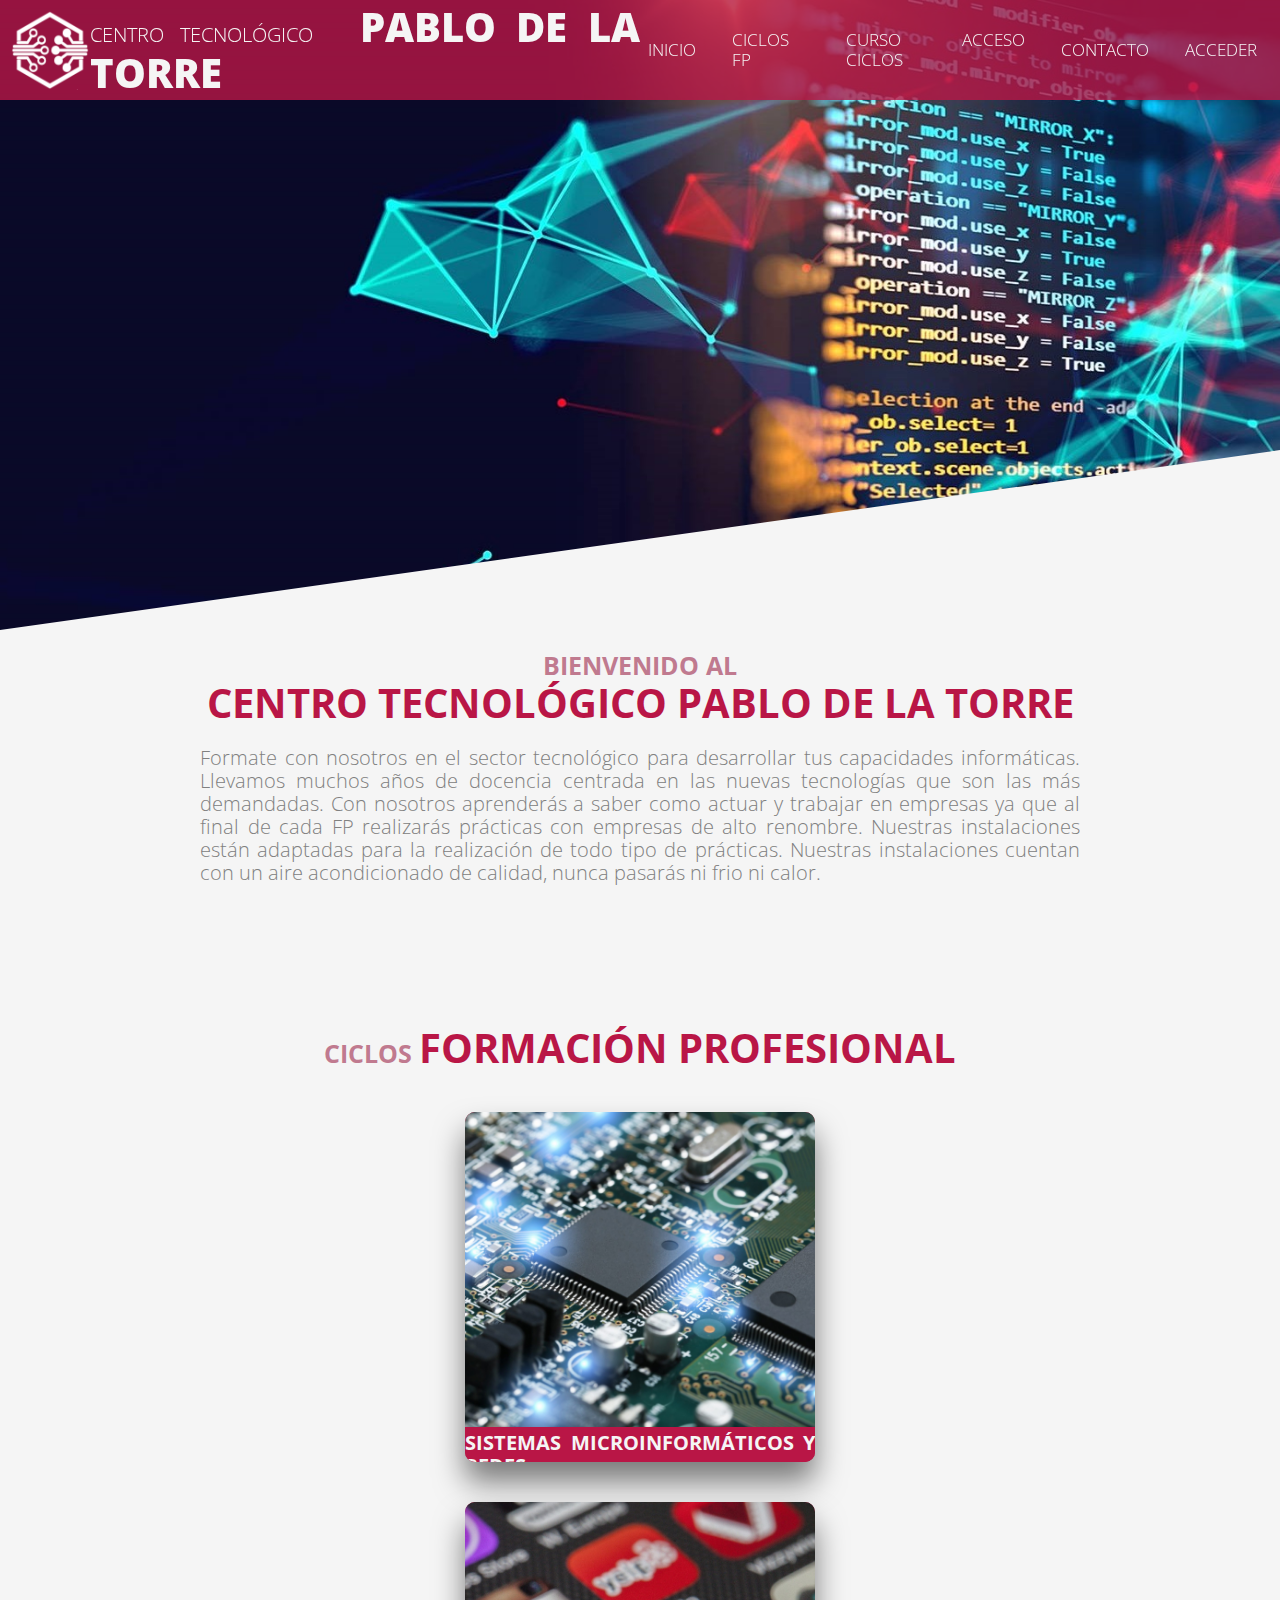
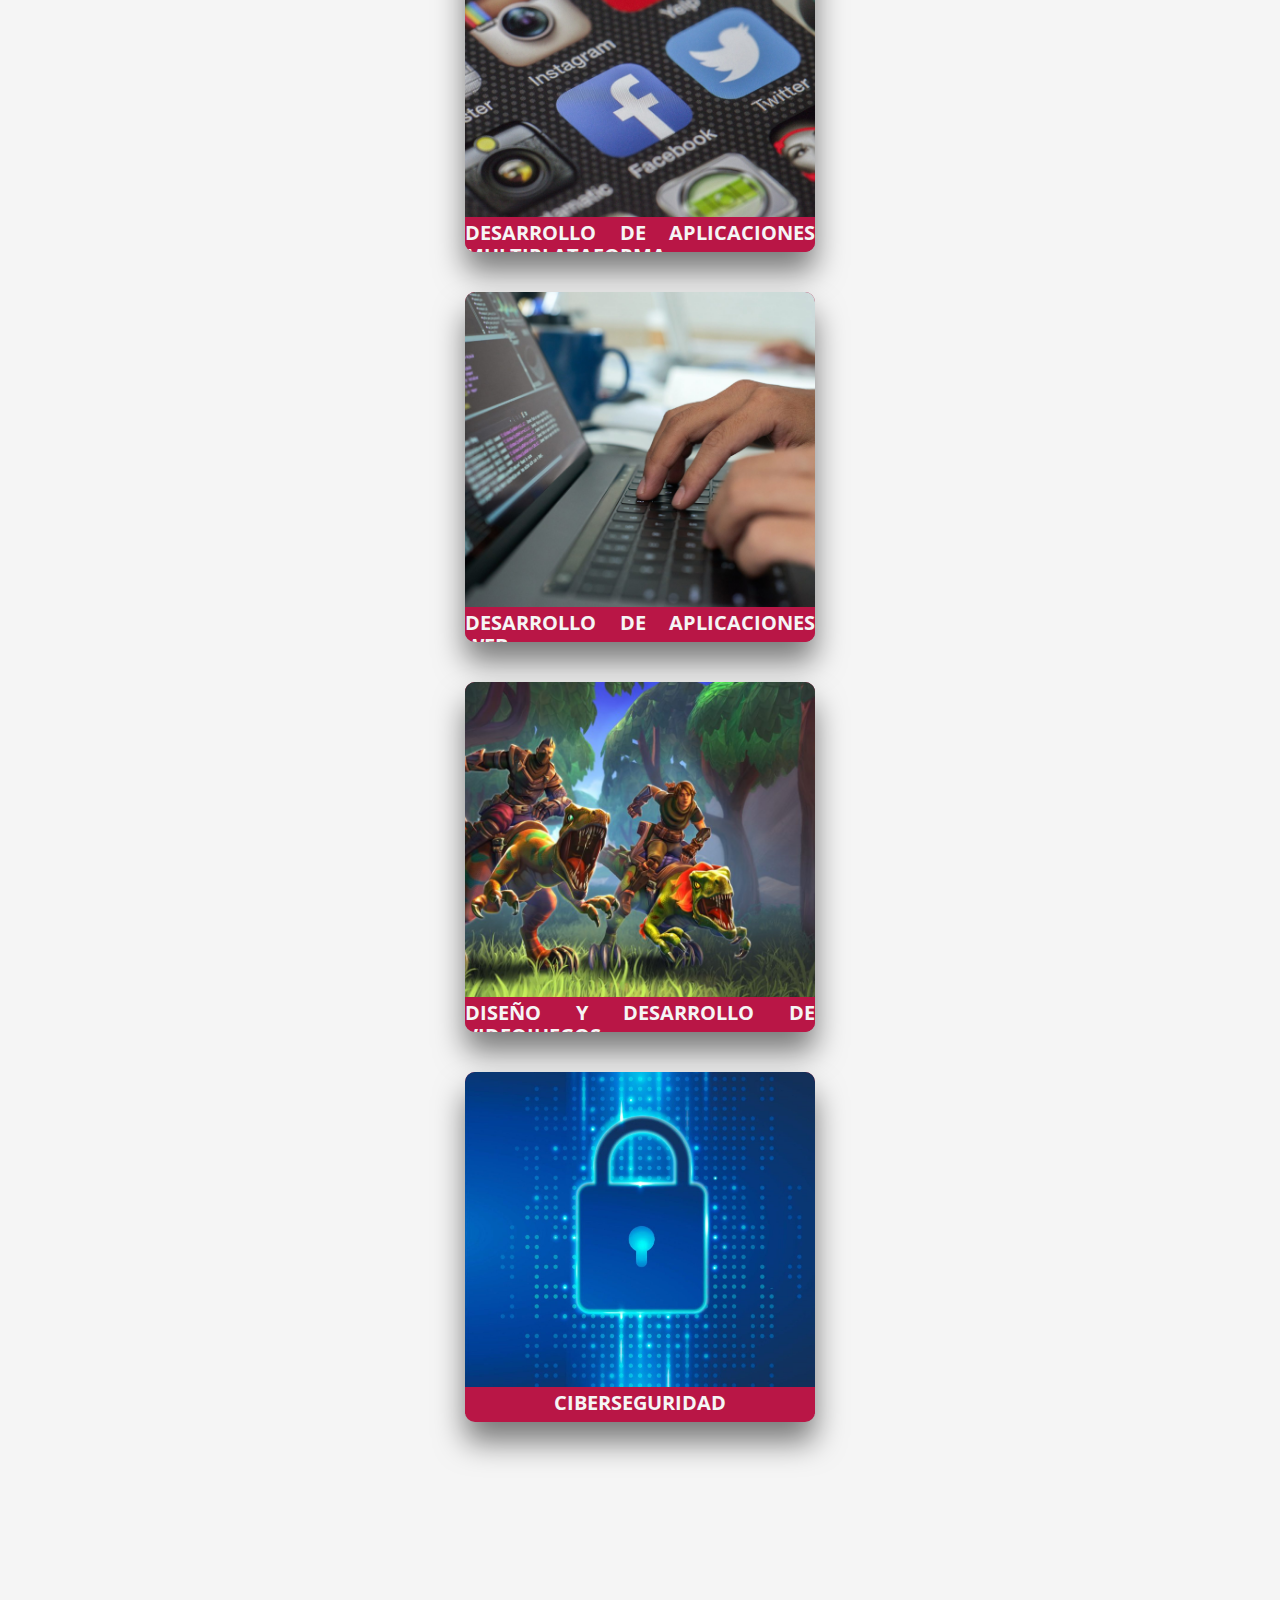
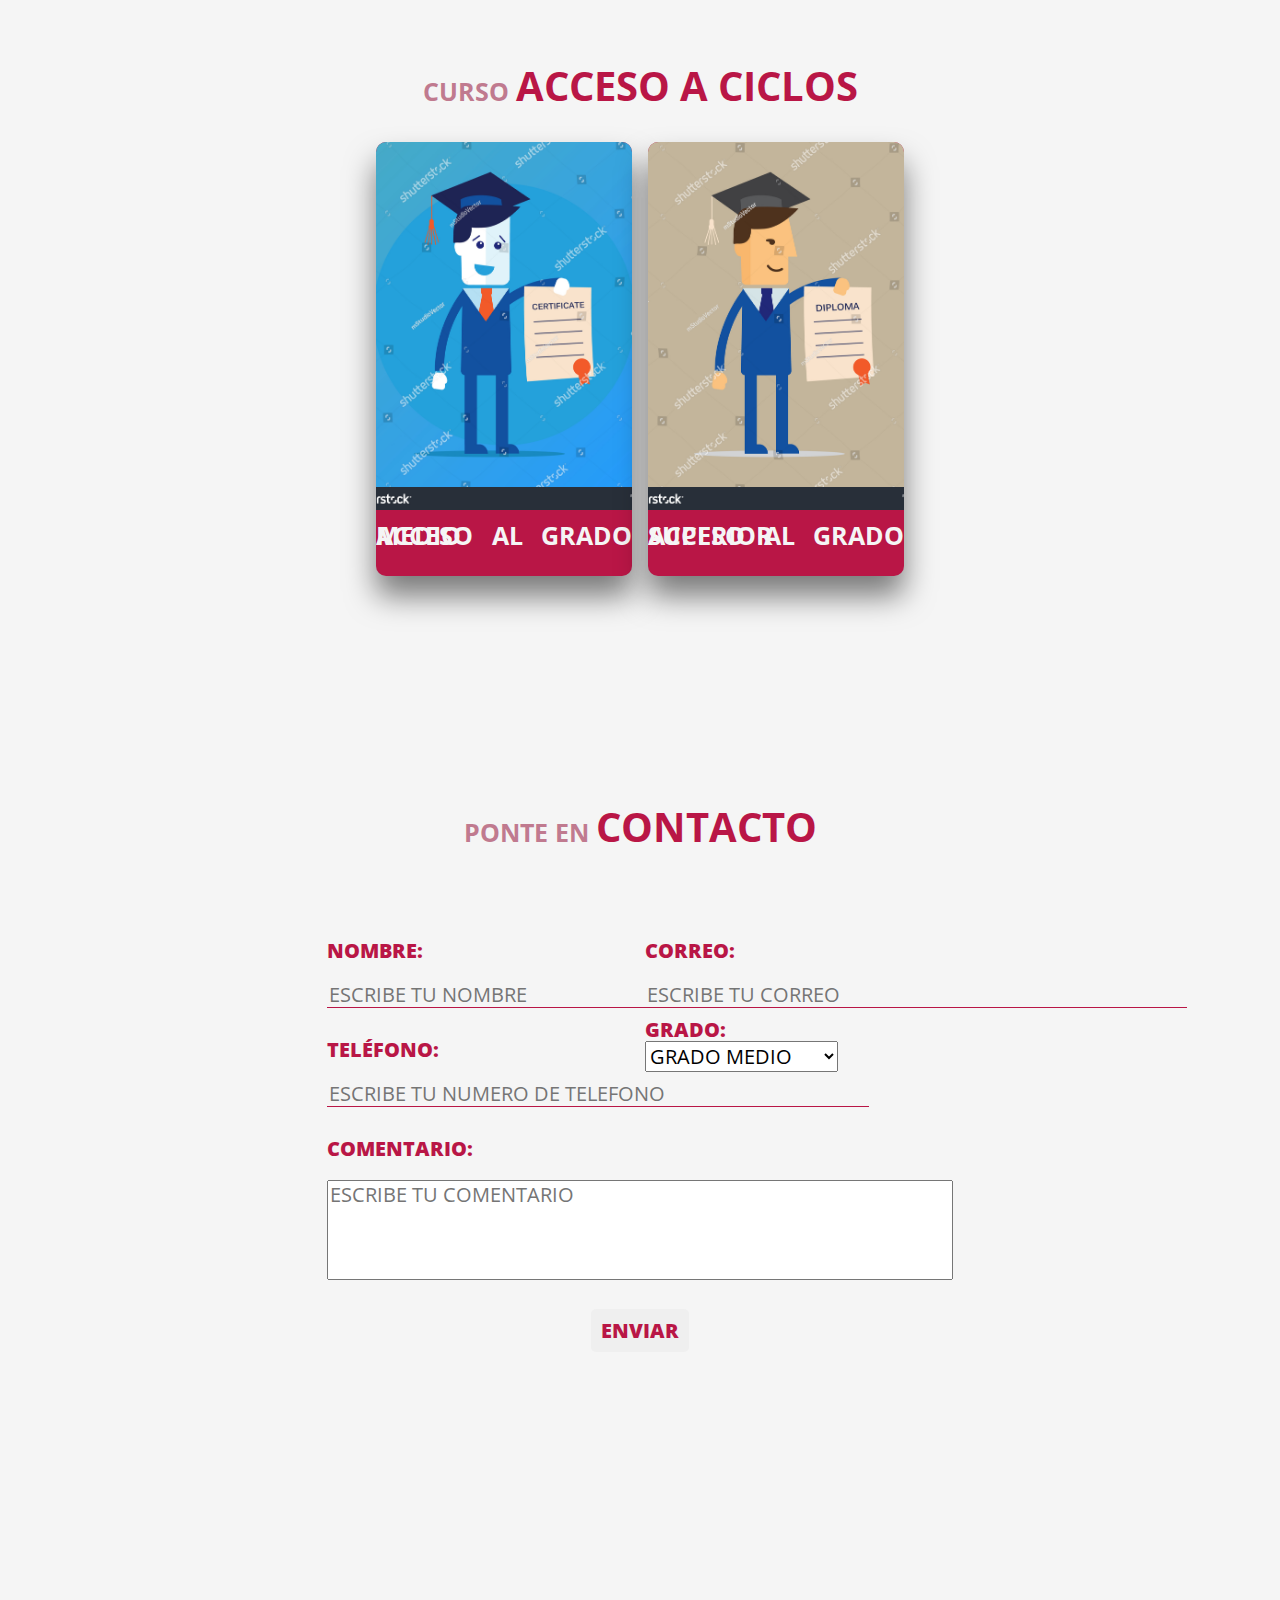
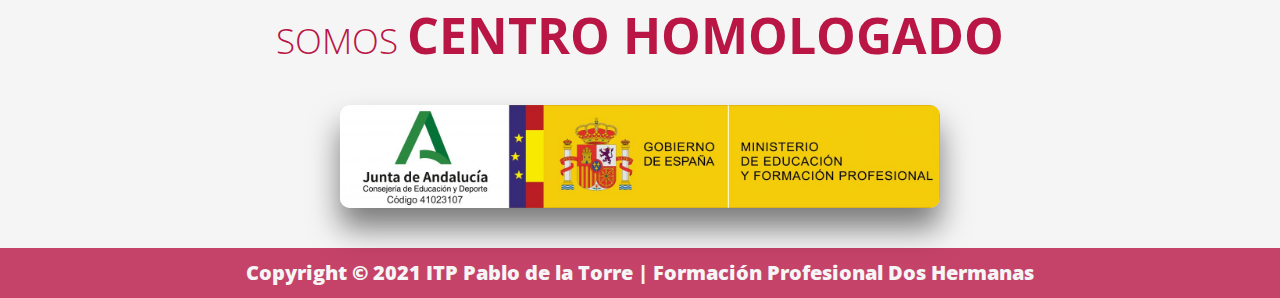
==== index.html @ 050f0c88 "." ====
<!DOCTYPE html>
<html lang="es">

<head>

    <meta charset="UTF-8">
    <meta name="viewport" content="width=device-width, user-scalable=no,initial-scale=1.0, maximum-scale=1.0, minimum-scale=1.0">

    <!--ESTILOS-->

    <link href="https://fonts.googleapis.com/css2?family=Open+Sans+Condensed:wght@300&family=Prompt:wght@100&display=swap" rel="stylesheet">

    <link rel="preload" href="css/normalize.css" as="style">
    <link rel="preload" href="css/cabecera.css" as="style">
    <link rel="preload" href="css/index.css" as="style">

    <link href="css/normalize.css" rel="stylesheet">
    <link href="css/cabecera.css" rel="stylesheet">
    <link href="css/index.css" rel="stylesheet">

    <title>ITP Formación Profesinal Informática</title>
    <link rel="short icon" href="imagenes/logo.png">

</head>

<!--BARRA SUPERIOR-->
<body>

<header>
    <div class="barra_superior">

        <div class="logo">
            <img src="imagenes/logo.png" alt="LOGO" width="80" height="80">
            <h1>CENTRO TECNOLÓGICO &nbsp <span> PABLO DE LA TORRE </span> </h1>
        </div>

        <nav class="menu">

            <a href="#">INICIO</a>
            <a href="#ciclosfpid">CICLOS FP</a>
            <a href="#accesofpid">CURSO ACCESO CICLOS</a>
            <a href="#contactoid">CONTACTO</a>
            <a href="php/acceder.php">ACCEDER</a>

        </nav>

    </div>
</header>

<main>

    <!--IMAGEN CABECERA-->

    <div class="cabecera">
        <div class="corte"></div>
    </div>

    <!--INTRODUCCION-->

    <section class="intro">
        <div class="titulo">
            <h2>BIENVENIDO AL <br><span> CENTRO TECNOLÓGICO PABLO DE LA TORRE</span></h2>
        </div>
        <div class="cuerpo">
            <p>
                Formate con nosotros en el sector tecnológico para desarrollar tus capacidades
                informáticas. Llevamos muchos años de docencia centrada en las nuevas tecnologías
                que son las más demandadas. Con nosotros aprenderás a saber como actuar y trabajar
                en empresas ya que al final de cada FP realizarás prácticas con empresas de alto renombre.
                Nuestras instalaciones están adaptadas para la realización de
                todo tipo de prácticas. Nuestras instalaciones cuentan con un
                aire acondicionado de calidad, nunca pasarás ni frio ni calor.
            </p>
        </div>
    </section>


    <!--CAJA BLANCA-->

    <div id="ciclosfpid" class="cajablanca">
    </div>

    <!--CICLOS FP-->

    <section class="ciclosfp">
        <div class="titulo">
            <h2>CICLOS <span>FORMACIÓN PROFESIONAL</span></h2>
        </div>

        <div class="contenedor">
            <div class="caja">
                <img src="imagenes/redes.jpeg" alt="notFound">
                <a href="html/redes.html">SISTEMAS MICROINFORMÁTICOS Y REDES
                    <p>La competencia general de este título consiste en instalar,
                        configurar y mantener sistemas microinformáticos, aislados
                        o en red, así como redes locales en pequeños entornos,
                        asegurando su funcionalidad y aplicando los protocolos de
                        calidad, seguridad y respeto al medio ambiente establecidos.</p>
                </a>
                <span>SISTEMAS MICROINFORMÁTICOS Y REDES</span>
            </div>

            <div class="caja">
                <img src="imagenes/multi.jpeg" alt="notFound">
                <a href="html/dam.html">DESARROLLO DE APLICACIONES MULTIPLATAFORMA
                    <p>La competencia general de este título consiste en desarrollar,
                        implantar, documentar y mantener aplicaciones informáticas
                        multiplataforma, utilizando tecnologías y entornos de desarrollo
                        específicos, garantizando el acceso a los datos de forma segura y
                        cumpliendo los criterios de «usabilidad» y calidad exigidas en
                        los estándares establecidos.</p>
                </a>
                <span>DESARROLLO DE APLICACIONES MULTIPLATAFORMA</span>
            </div>

            <div class="caja">
                <img src="imagenes/web.jpeg" alt="notFound">
                <a href="html/daw.html">DESARROLLO DE APLICACIONES WEB
                    <p>La competencia general de este título consiste en desarrollar,
                        implantar, y mantener aplicaciones web, con independencia del
                        modelo empleado y utilizando tecnologías específicas,
                        garantizando el acceso a los datos de forma segura y cumpliendo
                        los criterios de accesibilidad, usabilidad y calidad exigidas
                        en los estándares establecidos.</p>
                </a>
                <span>DESARROLLO DE APLICACIONES WEB</span>
            </div>

            <div class="caja">
                <img src="imagenes/juego.jpeg" alt="notFound">
                <a>DISEÑO Y DESARROLLO DE VIDEOJUEGOS
                    <p>PRÓXIMAMENTE</p>
                </a>
                <span>DISEÑO Y DESARROLLO DE VIDEOJUEGOS</span>
            </div>

            <div class="caja">
                <img src="imagenes/ciber.jpeg" alt="notFound">
                <a>CIBERSEGURIDAD
                    <p>PRÓXIMAMENTE</p>
                </a>
                <span>CIBERSEGURIDAD</span>
            </div>

        </div>
    </section>

    <!--CAJA BLANCA-->

    <div class="cajablanca">
    </div>

    <!--CAJA BLANCA-->

    <div id="accesofpid" class="cajablanca">
    </div>

    <!--ACCESO FP-->

    <section class="accesofp">
        <div class="titulo">
            <h2>CURSO <span>ACCESO A CICLOS</span></h2>
        </div>
        <div class="contenedor">
            <div class="caja">
                <img src="imagenes/gradomedio.jpeg" alt="notFound">
                <a href="html/accesoMedio.html">ACCESO AL GRADO MEDIO
                    <p>Si deseas acceder a un ciclo formativo de grado medio
                        y no posees el título de Graduado en Educación
                        Secundaria Obligatoria u otra de las condiciones
                        académicas de acceso, la superación de la prueba de
                        acceso a los ciclos formativos de grado medio te permite
                        continuar tu formación acreditando que poseo los
                        conocimientos y habilidades suficientes para cursar
                        estas enseñanzas.</p>
                </a>
                <span>ACCESO AL GRADO MEDIO</span>
            </div>

            <div class="caja">
                <img src="imagenes/gradosuperior.jpeg" alt="notFound">
                <a href="html/accesoSuperior.html">ACCESO AL GRADO SUPERIOR
                    <p>Si deseas acceder a un ciclo de grado superior y
                        no posees el título de Bachiller ni otra de las
                        condiciones académicas de acceso, la superación
                        de la prueba de acceso a los ciclos formativos de
                        grado superior te permite continuar tu formación
                        acreditando que posees la madurez en relación con
                        los objetivos de Bachillerato y sus capacidades
                        referentes al campo profesional de que se trate. </p>
                </a>
                <span>ACCESO AL GRADO SUPERIOR</span>
            </div>
        </div>
    </section>

    <!--CAJA BLANCA-->

    <div  class="cajablanca">
    </div>

    <!--CAJA BLANCA-->

    <div id="contactoid" class="cajablanca">
    </div>

    <!--CONTACTO-->

    <section  class="contacto">
        <div class="titulo">
            <h2>PONTE EN <span>CONTACTO</span></h2>
        </div>
        <br>

        <form action="php/registrar.php" method="post">

            <fieldset class="rellenar">

                <legend></legend>

                    <div class="nombre">
                        <p>NOMBRE:</p>
                        <input type="text" name="nombre" placeholder="ESCRIBE TU NOMBRE" required="required" size="45">
                    </div>

                    <div class="correo">
                        <p>CORREO:</p>
                        <input type="email" name="correo" placeholder="ESCRIBE TU CORREO" required="required" size="45">
                    </div>

                    <div class="numero">
                        <p>TELÉFONO:</p>
                        <input type="tel" name="telefono" placeholder="ESCRIBE TU NUMERO DE TELEFONO" required="required" size="45">
                    </div>

                    <div class="selector">
                        <label>GRADO:</label> <br>
                        <select name="tipo" id="">
                            <option value="GRADO MEDIO">GRADO MEDIO</option>
                            <option value="GRADO SUPERIOR">GRADO SUPERIOR</option>
                        </select>
                    </div>

                    <div class="comentario">
                        <p>COMENTARIO:</p>
                        <textarea name="comentario" placeholder="ESCRIBE TU COMENTARIO" ></textarea>
                    </div>

                    <div class="button_enviar">
                        <button type="submit" name="enviar">ENVIAR</button>
                    </div>

            </fieldset>

        </form>

        <!--CAJA BLANCA-->

        <div class="cajablanca">
        </div>

        <!--CAJA BLANCA-->

        <div class="cajablanca">
        </div>
    </section>
</main>


<footer>
    <div class="titulo_omologado">
        <p>SOMOS <span>CENTRO HOMOLOGADO</span></p>
    </div>
    <div class="gobierno">
        <img src="imagenes/gobierno.jpeg" alt="notFound">
    </div>

    <div class="pie">
        <p>Copyright © 2021 ITP Pablo de la Torre | Formación Profesional Dos Hermanas</p>
    </div>

</footer>

</body>

</html>
---- css/cabecera.css ----
:root{
    --red: #b66f84;
    --gris:#DFD8CA;
}

/*--RECURSOS--*/



html{
    font-size: 62.5%;
    box-sizing:border-box;
}

*{
    box-sizing: inherit;
}

body{
    font-family: 'Open Sans Condensed', sans-serif;
    font-size: 2rem;
    font-weight: 100;
    text-align: justify;
    overflow-x: hidden;
    background-color: whitesmoke;
    color: grey;

}

.cajablanca{
    height: 100px;
}

/*--BARRA SUPERIOR--*/

.barra_superior{
    position: fixed; /* DEJAR CABECERA FIJA AL BAJAR*/
    z-index: 1; /*PARA DECIR QUE ESTE ENCIMA DE OTRAS COSAS*/
    width: 100%;
    height: 100px;
    background: rgba(185, 22, 70, 0.8);
    display: flex;
    justify-content: space-between;
    align-items: center;

}

.logo{
    display: flex;
    align-items: center;
    width: 50%;
    height: 90px;
    justify-content: left;
    padding-left: 10px;
}

.logo h1{
    font-size: 2rem;
    color: whitesmoke;
    font-weight: 100;
}

.logo h1 span{
    font-size: 40px;
    font-weight: 900;
    color: whitesmoke;
}

.menu{
    display: flex;
    width: 50%;
    justify-content: flex-end;
    height: 90px;
    align-items: center;
    padding-right: 15px;
    gap: 2rem;
}
/*
.barra_superior .menu a{
    list-style: none;
    color: whitesmoke;
    text-decoration: none;
    padding: 8px;
    margin: 15px;
    font-size: 1.7rem;
    transition: 0.3s;
    border-radius: 5px;

}

.barra_superior .menu a:hover{
    background-color: whitesmoke;
    color:var(--red);
    justify-content: center;
    font-weight: 900;
    transform: scale(1.15) ;

}
*/

.menu a{
    list-style: none;
    color: whitesmoke;
    text-decoration: none;
    padding: 8px;
    font-size: 1.7rem;
    transition: 0.3s;
    border-radius: 5px;
    position: relative;
}

.menu a:before{
    position: absolute;
    content: '';
    left:0;
    bottom: 0;
    height: 2px;
    width: 100%;
    background: whitesmoke;
    transform: scaleX(0);
    transform-origin: right;
    transition: transform .4s linear;

}

.menu a:hover:before{
    transform: scaleX(1);
    transform-origin: left;

}


/*--PIE DE PAGINA--*/

.pie{

    display: flex;
    color: whitesmoke;
    width: 100%;
    height: 50px;
    background-color: rgba(185, 22, 70, 0.8);
}

.pie_corto{
    position: absolute;
    bottom: 0;
    display: flex;
    color: whitesmoke;
    width: 100%;
    height: 50px;
    background-color: rgba(185, 22, 70, 0.8);

}

.pie_corto p{

    justify-content: center;
    margin: auto;
    font-weight: 900;
}

.pie p{

    justify-content: center;
    margin: auto;
    font-weight: 900;
}


@media (max-width: 1152px) {
    .barra_superior{
        flex-direction: column;
        height: auto;
    }
    .logo{
        padding-left: 0px;
        justify-content: center;
        width: auto;
    }
    .menu{
        justify-content: center;
        width: 100%;
        align-items: center;
    }
}


@media (max-width: 657px) {

    .barra_superior{
        flex-direction: column;
        height: auto;
    }
    .logo{
        flex-direction: column;
        height: auto;
        padding-left: 0px;
        justify-content: center;
        width: auto;
    }
    .logo h1,span{
        display: flex;
        flex-direction: column;
        align-items: center;
    }
    .menu{
        display: none;
    }


}
---- css/index.css ----
:root{
    --red:#b91646;
    --redm: #c07a8f;
    --gris:#DFD8CA;

}

.color1 {color: #20dad9;}
.color2 {color: #9aecca;}
.color3 {color: #650944;}
.color4 {color: #a62343;}
.color5 {color: #cb7e55;}

html{
    box-sizing:border-box;
    font-size: 62.5%;
}

*{
    box-sizing: inherit;
}

body{
    font-family: 'Open Sans Condensed', sans-serif;
    font-size: 2rem;
    text-align: justify;
    overflow-x: hidden;
    background-color: whitesmoke;
    color: grey;

}

p{

}

/*--RECURSOS--*/

.cajablanca{
    height: 100px;
}

/*--IMAGEN CABECERA--*/

.cabecera{
    position: relative;
    width: 100%;
    height: 70vh;
    background: url(../imagenes/cabecera3.jpeg) fixed center;
    background-size: cover;
    animation: movimiento 20s infinite linear alternate;
}

@keyframes movimiento {
    from{
        background-size: auto 150%;
    }to{
        background-size: auto 125%;
    }
}


.corte{
    position: absolute;
    bottom: 0;
    left: 0;
    border-width: 0 0 20vh 100vw;
    border-style: solid;
    border-color: transparent transparent whitesmoke transparent;
}

/*--INTRODUCCION--*/

/*--TITULOS--*/

.intro{
    margin-left: 20rem;
    margin-right: 20rem;
}

.titulo h2{
    font-size: 2.5rem;
    color: var(--redm);
    text-align: center;
}

.titulo span{
    font-size: 4rem;
    font-weight: bold;
    color: var(--red);
}


/*--CICLOS---*/

.ciclosfp{
    margin-left: 300px;
    margin-right: 300px;
}

.ciclosfp .contenedor{
    display: flex;
    flex-wrap: wrap;
    justify-content: center;
    /*box-sizing: border-box;*/
}

.ciclosfp .contenedor .caja{
    width: 350px;
    height: 350px;
    overflow: hidden;
    position: relative;
    margin: 20px;
    box-shadow: 0 20px 30px rgba(0, 0, 0, 0.5);
    border-radius: 10px;
    transition: all 600ms;
    background-color: var(--red);
}

.ciclosfp .contenedor .caja:hover{
    flex:35%;
    border: 3px solid var(--red);
    background: black;

}

.ciclosfp .contenedor .caja img{
    width: 100%;
    height: 90%;
    object-fit: cover;
    transition: all 600ms;
    -webkit-transition: all 600ms;
    -moz-transition: all 600ms;
    -ms-transition: all 600ms;
    -o-transition: all 600ms;
}

.ciclosfp .contenedor .caja:hover img{
    width: 100%;
    height: 100%;
    opacity: 0.5;
}

.ciclosfp .contenedor .caja a{
    font-size: 30px;
    visibility: hidden;
    position: absolute;
    visibility: hidden;
    line-height: 1.5;
    text-align: center;
    color: rgba(0, 0, 0, 0);
    font-weight: bold;
}

.ciclosfp .contenedor .caja:hover a{
    font-size: 30px;
    position: absolute;
    text-decoration: none;
    color: var(--red);
    top: 10%;
    left: 3%;
    right: 3%;
    color: whitesmoke;
    visibility: visible;
    transition: all 600ms;
    -webkit-transition: all 600ms;
    -moz-transition: all 600ms;
    -ms-transition: all 600ms;
    -o-transition: all 600ms;
}

.ciclosfp .contenedor .caja p{
    position: absolute;
    visibility: hidden;
    line-height: 1;
    font-size: 20px;
    color: rgba(0, 0, 0, 0);
    margin: 50px;

}

.ciclosfp .contenedor .caja:hover p{
    position: absolute;
    text-align: justify;
    line-height: 1.5;
    top: 100%;
    left: 0%;
    right: 0%;
    color: whitesmoke;
    visibility: visible;
    transition: all 6000ms;
    -webkit-transition: all 6000ms;
    -moz-transition: all 6000ms;
    -ms-transition: all 6000ms;
    -o-transition: all 6000ms;
}

.ciclosfp .contenedor .caja span{ /*como centrar*/
    font-size: 20px;
    font-weight: bold;
    display: flex;
    background-color: var(--red);
    color: whitesmoke;
    justify-content: center;
}


/*--ACCESO FP--*/

.accesofp {
    margin-left: 300px;
    margin-right: 300px;
}


.accesofp .contenedor{
    display: flex;
    width: 80%;
    margin: auto;
    height: 50vh;
    /*box-sizing: border-box;*/
    margin-top: 25px;
}

.accesofp .contenedor .caja{
    flex: 1;
    overflow: hidden;
    position: relative;
    margin: 8px;
    box-shadow: 0 20px 30px rgba(0, 0, 0, 0.5);
    line-height: 0;
    border-radius: 10px;
    -webkit-border-radius: 10px;
    -moz-border-radius: 10px;
    -ms-border-radius: 10px;
    -o-border-radius: 10px;
    transition: all 600ms;
    -webkit-transition: all 600ms;
    -moz-transition: all 600ms;
    -ms-transition: all 600ms;
    -o-transition: all 600ms;
    background-color: var(--red);
}

.accesofp .contenedor .caja:hover{
    flex:10%;
    border: 3px solid var(--red);
    background: black;
}

.accesofp .contenedor .caja img{
    width: 100%;
    height: 85%;
    object-fit: cover;
    transition: all 600ms;
    -webkit-transition: all 600ms;
    -moz-transition: all 600ms;
    -ms-transition: all 600ms;
    -o-transition: all 600ms;
}

.accesofp .contenedor .caja:hover img{
    width: 100%;
    height: 100%;
    opacity: 0.5;
}

.accesofp .contenedor .caja a{
    font-size: 30px;
    visibility: hidden;
    position: absolute;
    visibility: hidden;
    line-height: 1.5;
    text-align: center;
    color: rgba(0, 0, 0, 0);
    font-weight: bold;

}

.accesofp .contenedor .caja:hover a{
    font-size: 30px;
    position: absolute;
    text-decoration: none;
    color: var(--red);
    top: 10%;
    left: 3%;
    right: 3%;
    color: whitesmoke;
    visibility: visible;
    transition: all 600ms;
    -webkit-transition: all 600ms;
    -moz-transition: all 600ms;
    -ms-transition: all 600ms;
    -o-transition: all 600ms;
}

.accesofp .contenedor .caja p{
    position: absolute;
    visibility: hidden;
    line-height: 1;
    font-size: 20px;
    color: rgba(0, 0, 0, 0);
    margin: 50px;

}

.accesofp .contenedor .caja:hover p{
    position: absolute;
    text-align: justify;
    line-height: 1.5;
    top: 100%;
    left: 0%;
    right: 0%;
    color: whitesmoke;
    visibility: visible;
    transition: all 6000ms;
    -webkit-transition: all 6000ms;
    -moz-transition: all 6000ms;
    -ms-transition: all 6000ms;
    -o-transition: all 6000ms;
}

.accesofp .contenedor .caja span{ /*como centrar*/
    font-size: 25px;
    font-weight: bold;
    display: flex;
    background-color: var(--red);
    color: whitesmoke;
    margin: auto;
    height: 50px;
    justify-content: center;
    align-items: center;
}

.accesofp .contenedor .caja:hover{
    flex:40%;
    border: 3px solid var(--red);

}

.accesofp .contenedor .caja:hover img{
    width: 100%;
    height: 100%;
    opacity: 0.5;
}

/*--CONTENEDORES--*/

.contenedor .caja:hover img{
    width: 100%;
    height: 100%;
    opacity: 0.5;
}

/*--CONTACTO--*/

.contacto{
    padding-left: 300px;
    padding-right: 300px;
}

.contacto .titulo{
    text-align: center;
}

.contacto .titulo p{

    color: var(--red);
}

.contacto .titulo span{

    font-weight: bold;
    color: var(--red);
}

.contacto .rellenar{
    font-size: 2rem;
    display: flex;
    flex-wrap:wrap;
    justify-content: space-around;
}

.contacto .correo{
    color: var(--red);
    font-weight: 900;
    width: 50%;
    padding: 5px;
}

.contacto .nombre{
    color: var(--red);
    font-weight: 900;
    width: 50%;
    padding: 5px;
}

.contacto .comentario{
    color: var(--red);
    font-weight: 900;
    width: 100%;
    padding: 5px;
}

.contacto .numero{
    color: var(--red);
    font-weight: 900;
    width: 50%;
    padding: 5px;
}

.contacto .selector{
    color: var(--red);
    font-weight: 900;
    width: 50%;
    padding: 5px;
}

.rellenar{
    padding: 20px;
}

.button_enviar{
    margin-top: 20px;
    border-top: 0px;
}

input{
    border: 1px solid;
    border-top: 0px;
    border-left: 0px;
    border-right: 0px;
    background-color:whitesmoke;
    border-color: var(--red);

}

button{
    padding: 10px;
    font-weight: 900;
    color: var(--red);
    border: 0px solid;
    border-radius: 5px;

}

button:hover{
    padding: 10px;
    border-radius: 5px;
    font-weight: 900;
    color: whitesmoke;
    background-color:var(--red);
    border: 0px;
    font-family: 'Open Sans Condensed', sans-serif;
    transition: all 600ms;

}


fieldset {
    border: 0px;
}

textarea {
    width: 100%;
    height: 10rem;
    resize: none;
}

/*--GOBIERNO--*/

.titulo_omologado{
    text-align: center;
}

.titulo_omologado p{
    font-size: 35px;
    color: var(--red);
}

.titulo_omologado span{
    font-size: 50px;
    font-weight: bold;
    color: var(--red);
}

.gobierno{

    display: flex;
    margin: 40px;
    justify-content: center;

}

.gobierno img{
    border-radius: 10px;
    width: 50%;
    -webkit-border-radius: 10px;
    -moz-border-radius: 10px;
    -ms-border-radius: 10px;
    -o-border-radius: 10px;
    box-shadow: 0 20px 30px rgba(0, 0, 0, 0.5);
}

/*LOGIN*/

.login{
    color: var(--red);
    font-weight: 900;
    display: flex;
    justify-content: center;
    font-size: 2rem;
}

.loginenter{
    margin-top: 10px;
    display: flex;
    justify-content: center;
}

/*@MEDIA*/

@media (max-width: 1152px) {
    .intro{
        margin-left: 5rem;
        margin-right: 5rem;
    }
    .corte{
        border-width: 0 0 15vh 100vw;
    }
    .cabecera{
        height: 60vh;
    }
}

@media (max-width: 657px) {
    .intro {
        font-size: 1.5rem;
    }
    .intro h2{
        font-size: 2rem;
    }
    .intro span{
        font-size: 2.5rem;
    }
    .cabecera{
        height: 35vh;
    }
    .corte{
        border-width: 0 0 10vh 100vw;
    }
}
---- css/cabecera.css ----
:root{
    --red: #b66f84;
    --gris:#DFD8CA;
}

/*--RECURSOS--*/



html{
    font-size: 62.5%;
    box-sizing:border-box;
}

*{
    box-sizing: inherit;
}

body{
    font-family: 'Open Sans Condensed', sans-serif;
    font-size: 2rem;
    font-weight: 100;
    text-align: justify;
    overflow-x: hidden;
    background-color: whitesmoke;
    color: grey;

}

.cajablanca{
    height: 100px;
}

/*--BARRA SUPERIOR--*/

.barra_superior{
    position: fixed; /* DEJAR CABECERA FIJA AL BAJAR*/
    z-index: 1; /*PARA DECIR QUE ESTE ENCIMA DE OTRAS COSAS*/
    width: 100%;
    height: 100px;
    background: rgba(185, 22, 70, 0.8);
    display: flex;
    justify-content: space-between;
    align-items: center;

}

.logo{
    display: flex;
    align-items: center;
    width: 50%;
    height: 90px;
    justify-content: left;
    padding-left: 10px;
}

.logo h1{
    font-size: 2rem;
    color: whitesmoke;
    font-weight: 100;
}

.logo h1 span{
    font-size: 40px;
    font-weight: 900;
    color: whitesmoke;
}

.menu{
    display: flex;
    width: 50%;
    justify-content: flex-end;
    height: 90px;
    align-items: center;
    padding-right: 15px;
    gap: 2rem;
}
/*
.barra_superior .menu a{
    list-style: none;
    color: whitesmoke;
    text-decoration: none;
    padding: 8px;
    margin: 15px;
    font-size: 1.7rem;
    transition: 0.3s;
    border-radius: 5px;

}

.barra_superior .menu a:hover{
    background-color: whitesmoke;
    color:var(--red);
    justify-content: center;
    font-weight: 900;
    transform: scale(1.15) ;

}
*/

.menu a{
    list-style: none;
    color: whitesmoke;
    text-decoration: none;
    padding: 8px;
    font-size: 1.7rem;
    transition: 0.3s;
    border-radius: 5px;
    position: relative;
}

.menu a:before{
    position: absolute;
    content: '';
    left:0;
    bottom: 0;
    height: 2px;
    width: 100%;
    background: whitesmoke;
    transform: scaleX(0);
    transform-origin: right;
    transition: transform .4s linear;

}

.menu a:hover:before{
    transform: scaleX(1);
    transform-origin: left;

}


/*--PIE DE PAGINA--*/

.pie{

    display: flex;
    color: whitesmoke;
    width: 100%;
    height: 50px;
    background-color: rgba(185, 22, 70, 0.8);
}

.pie_corto{
    position: absolute;
    bottom: 0;
    display: flex;
    color: whitesmoke;
    width: 100%;
    height: 50px;
    background-color: rgba(185, 22, 70, 0.8);

}

.pie_corto p{

    justify-content: center;
    margin: auto;
    font-weight: 900;
}

.pie p{

    justify-content: center;
    margin: auto;
    font-weight: 900;
}


@media (max-width: 1152px) {
    .barra_superior{
        flex-direction: column;
        height: auto;
    }
    .logo{
        padding-left: 0px;
        justify-content: center;
        width: auto;
    }
    .menu{
        justify-content: center;
        width: 100%;
        align-items: center;
    }
}


@media (max-width: 657px) {

    .barra_superior{
        flex-direction: column;
        height: auto;
    }
    .logo{
        flex-direction: column;
        height: auto;
        padding-left: 0px;
        justify-content: center;
        width: auto;
    }
    .logo h1,span{
        display: flex;
        flex-direction: column;
        align-items: center;
    }
    .menu{
        display: none;
    }


}
---- css/index.css ----
:root{
    --red:#b91646;
    --redm: #c07a8f;
    --gris:#DFD8CA;

}

.color1 {color: #20dad9;}
.color2 {color: #9aecca;}
.color3 {color: #650944;}
.color4 {color: #a62343;}
.color5 {color: #cb7e55;}

html{
    box-sizing:border-box;
    font-size: 62.5%;
}

*{
    box-sizing: inherit;
}

body{
    font-family: 'Open Sans Condensed', sans-serif;
    font-size: 2rem;
    text-align: justify;
    overflow-x: hidden;
    background-color: whitesmoke;
    color: grey;

}

p{

}

/*--RECURSOS--*/

.cajablanca{
    height: 100px;
}

/*--IMAGEN CABECERA--*/

.cabecera{
    position: relative;
    width: 100%;
    height: 70vh;
    background: url(../imagenes/cabecera3.jpeg) fixed center;
    background-size: cover;
    animation: movimiento 20s infinite linear alternate;
}

@keyframes movimiento {
    from{
        background-size: auto 150%;
    }to{
        background-size: auto 125%;
    }
}


.corte{
    position: absolute;
    bottom: 0;
    left: 0;
    border-width: 0 0 20vh 100vw;
    border-style: solid;
    border-color: transparent transparent whitesmoke transparent;
}

/*--INTRODUCCION--*/

/*--TITULOS--*/

.intro{
    margin-left: 20rem;
    margin-right: 20rem;
}

.titulo h2{
    font-size: 2.5rem;
    color: var(--redm);
    text-align: center;
}

.titulo span{
    font-size: 4rem;
    font-weight: bold;
    color: var(--red);
}


/*--CICLOS---*/

.ciclosfp{
    margin-left: 300px;
    margin-right: 300px;
}

.ciclosfp .contenedor{
    display: flex;
    flex-wrap: wrap;
    justify-content: center;
    /*box-sizing: border-box;*/
}

.ciclosfp .contenedor .caja{
    width: 350px;
    height: 350px;
    overflow: hidden;
    position: relative;
    margin: 20px;
    box-shadow: 0 20px 30px rgba(0, 0, 0, 0.5);
    border-radius: 10px;
    transition: all 600ms;
    background-color: var(--red);
}

.ciclosfp .contenedor .caja:hover{
    flex:35%;
    border: 3px solid var(--red);
    background: black;

}

.ciclosfp .contenedor .caja img{
    width: 100%;
    height: 90%;
    object-fit: cover;
    transition: all 600ms;
    -webkit-transition: all 600ms;
    -moz-transition: all 600ms;
    -ms-transition: all 600ms;
    -o-transition: all 600ms;
}

.ciclosfp .contenedor .caja:hover img{
    width: 100%;
    height: 100%;
    opacity: 0.5;
}

.ciclosfp .contenedor .caja a{
    font-size: 30px;
    visibility: hidden;
    position: absolute;
    visibility: hidden;
    line-height: 1.5;
    text-align: center;
    color: rgba(0, 0, 0, 0);
    font-weight: bold;
}

.ciclosfp .contenedor .caja:hover a{
    font-size: 30px;
    position: absolute;
    text-decoration: none;
    color: var(--red);
    top: 10%;
    left: 3%;
    right: 3%;
    color: whitesmoke;
    visibility: visible;
    transition: all 600ms;
    -webkit-transition: all 600ms;
    -moz-transition: all 600ms;
    -ms-transition: all 600ms;
    -o-transition: all 600ms;
}

.ciclosfp .contenedor .caja p{
    position: absolute;
    visibility: hidden;
    line-height: 1;
    font-size: 20px;
    color: rgba(0, 0, 0, 0);
    margin: 50px;

}

.ciclosfp .contenedor .caja:hover p{
    position: absolute;
    text-align: justify;
    line-height: 1.5;
    top: 100%;
    left: 0%;
    right: 0%;
    color: whitesmoke;
    visibility: visible;
    transition: all 6000ms;
    -webkit-transition: all 6000ms;
    -moz-transition: all 6000ms;
    -ms-transition: all 6000ms;
    -o-transition: all 6000ms;
}

.ciclosfp .contenedor .caja span{ /*como centrar*/
    font-size: 20px;
    font-weight: bold;
    display: flex;
    background-color: var(--red);
    color: whitesmoke;
    justify-content: center;
}


/*--ACCESO FP--*/

.accesofp {
    margin-left: 300px;
    margin-right: 300px;
}


.accesofp .contenedor{
    display: flex;
    width: 80%;
    margin: auto;
    height: 50vh;
    /*box-sizing: border-box;*/
    margin-top: 25px;
}

.accesofp .contenedor .caja{
    flex: 1;
    overflow: hidden;
    position: relative;
    margin: 8px;
    box-shadow: 0 20px 30px rgba(0, 0, 0, 0.5);
    line-height: 0;
    border-radius: 10px;
    -webkit-border-radius: 10px;
    -moz-border-radius: 10px;
    -ms-border-radius: 10px;
    -o-border-radius: 10px;
    transition: all 600ms;
    -webkit-transition: all 600ms;
    -moz-transition: all 600ms;
    -ms-transition: all 600ms;
    -o-transition: all 600ms;
    background-color: var(--red);
}

.accesofp .contenedor .caja:hover{
    flex:10%;
    border: 3px solid var(--red);
    background: black;
}

.accesofp .contenedor .caja img{
    width: 100%;
    height: 85%;
    object-fit: cover;
    transition: all 600ms;
    -webkit-transition: all 600ms;
    -moz-transition: all 600ms;
    -ms-transition: all 600ms;
    -o-transition: all 600ms;
}

.accesofp .contenedor .caja:hover img{
    width: 100%;
    height: 100%;
    opacity: 0.5;
}

.accesofp .contenedor .caja a{
    font-size: 30px;
    visibility: hidden;
    position: absolute;
    visibility: hidden;
    line-height: 1.5;
    text-align: center;
    color: rgba(0, 0, 0, 0);
    font-weight: bold;

}

.accesofp .contenedor .caja:hover a{
    font-size: 30px;
    position: absolute;
    text-decoration: none;
    color: var(--red);
    top: 10%;
    left: 3%;
    right: 3%;
    color: whitesmoke;
    visibility: visible;
    transition: all 600ms;
    -webkit-transition: all 600ms;
    -moz-transition: all 600ms;
    -ms-transition: all 600ms;
    -o-transition: all 600ms;
}

.accesofp .contenedor .caja p{
    position: absolute;
    visibility: hidden;
    line-height: 1;
    font-size: 20px;
    color: rgba(0, 0, 0, 0);
    margin: 50px;

}

.accesofp .contenedor .caja:hover p{
    position: absolute;
    text-align: justify;
    line-height: 1.5;
    top: 100%;
    left: 0%;
    right: 0%;
    color: whitesmoke;
    visibility: visible;
    transition: all 6000ms;
    -webkit-transition: all 6000ms;
    -moz-transition: all 6000ms;
    -ms-transition: all 6000ms;
    -o-transition: all 6000ms;
}

.accesofp .contenedor .caja span{ /*como centrar*/
    font-size: 25px;
    font-weight: bold;
    display: flex;
    background-color: var(--red);
    color: whitesmoke;
    margin: auto;
    height: 50px;
    justify-content: center;
    align-items: center;
}

.accesofp .contenedor .caja:hover{
    flex:40%;
    border: 3px solid var(--red);

}

.accesofp .contenedor .caja:hover img{
    width: 100%;
    height: 100%;
    opacity: 0.5;
}

/*--CONTENEDORES--*/

.contenedor .caja:hover img{
    width: 100%;
    height: 100%;
    opacity: 0.5;
}

/*--CONTACTO--*/

.contacto{
    padding-left: 300px;
    padding-right: 300px;
}

.contacto .titulo{
    text-align: center;
}

.contacto .titulo p{

    color: var(--red);
}

.contacto .titulo span{

    font-weight: bold;
    color: var(--red);
}

.contacto .rellenar{
    font-size: 2rem;
    display: flex;
    flex-wrap:wrap;
    justify-content: space-around;
}

.contacto .correo{
    color: var(--red);
    font-weight: 900;
    width: 50%;
    padding: 5px;
}

.contacto .nombre{
    color: var(--red);
    font-weight: 900;
    width: 50%;
    padding: 5px;
}

.contacto .comentario{
    color: var(--red);
    font-weight: 900;
    width: 100%;
    padding: 5px;
}

.contacto .numero{
    color: var(--red);
    font-weight: 900;
    width: 50%;
    padding: 5px;
}

.contacto .selector{
    color: var(--red);
    font-weight: 900;
    width: 50%;
    padding: 5px;
}

.rellenar{
    padding: 20px;
}

.button_enviar{
    margin-top: 20px;
    border-top: 0px;
}

input{
    border: 1px solid;
    border-top: 0px;
    border-left: 0px;
    border-right: 0px;
    background-color:whitesmoke;
    border-color: var(--red);

}

button{
    padding: 10px;
    font-weight: 900;
    color: var(--red);
    border: 0px solid;
    border-radius: 5px;

}

button:hover{
    padding: 10px;
    border-radius: 5px;
    font-weight: 900;
    color: whitesmoke;
    background-color:var(--red);
    border: 0px;
    font-family: 'Open Sans Condensed', sans-serif;
    transition: all 600ms;

}


fieldset {
    border: 0px;
}

textarea {
    width: 100%;
    height: 10rem;
    resize: none;
}

/*--GOBIERNO--*/

.titulo_omologado{
    text-align: center;
}

.titulo_omologado p{
    font-size: 35px;
    color: var(--red);
}

.titulo_omologado span{
    font-size: 50px;
    font-weight: bold;
    color: var(--red);
}

.gobierno{

    display: flex;
    margin: 40px;
    justify-content: center;

}

.gobierno img{
    border-radius: 10px;
    width: 50%;
    -webkit-border-radius: 10px;
    -moz-border-radius: 10px;
    -ms-border-radius: 10px;
    -o-border-radius: 10px;
    box-shadow: 0 20px 30px rgba(0, 0, 0, 0.5);
}

/*LOGIN*/

.login{
    color: var(--red);
    font-weight: 900;
    display: flex;
    justify-content: center;
    font-size: 2rem;
}

.loginenter{
    margin-top: 10px;
    display: flex;
    justify-content: center;
}

/*@MEDIA*/

@media (max-width: 1152px) {
    .intro{
        margin-left: 5rem;
        margin-right: 5rem;
    }
    .corte{
        border-width: 0 0 15vh 100vw;
    }
    .cabecera{
        height: 60vh;
    }
}

@media (max-width: 657px) {
    .intro {
        font-size: 1.5rem;
    }
    .intro h2{
        font-size: 2rem;
    }
    .intro span{
        font-size: 2.5rem;
    }
    .cabecera{
        height: 35vh;
    }
    .corte{
        border-width: 0 0 10vh 100vw;
    }
}
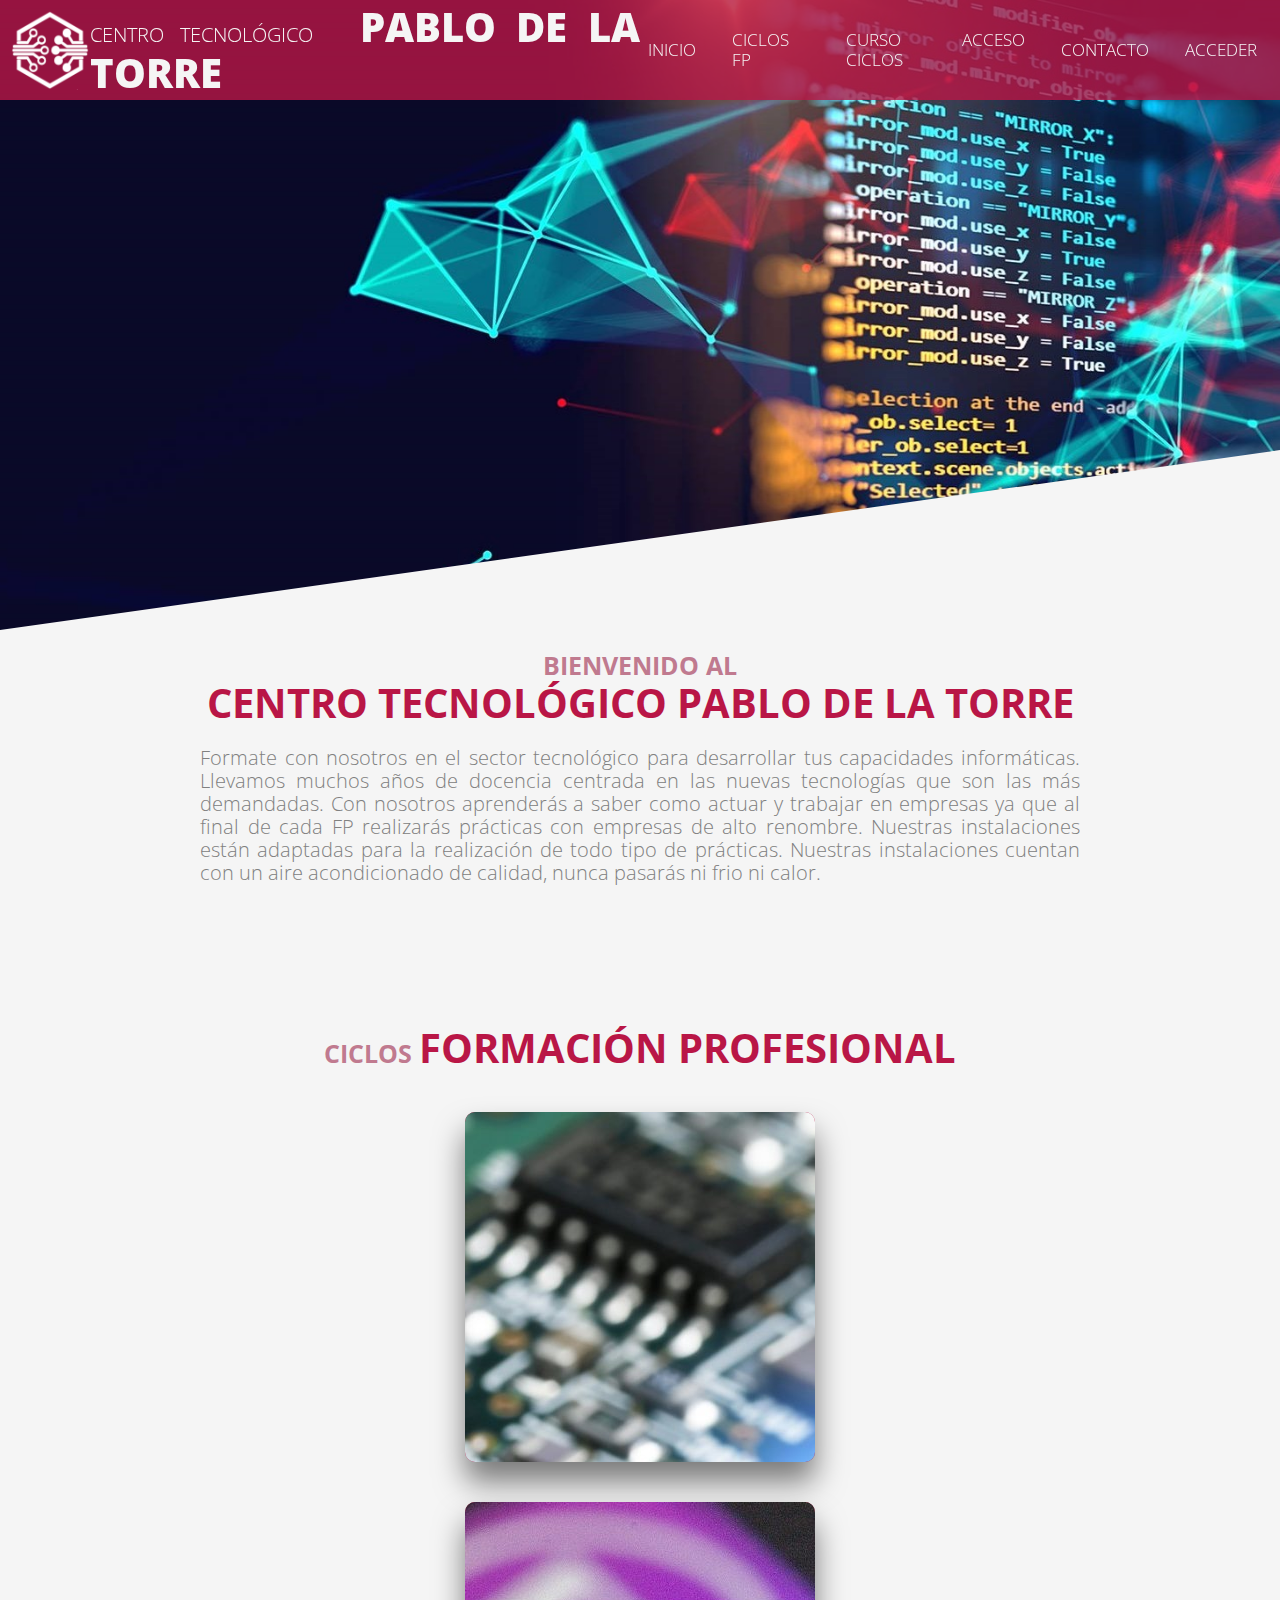
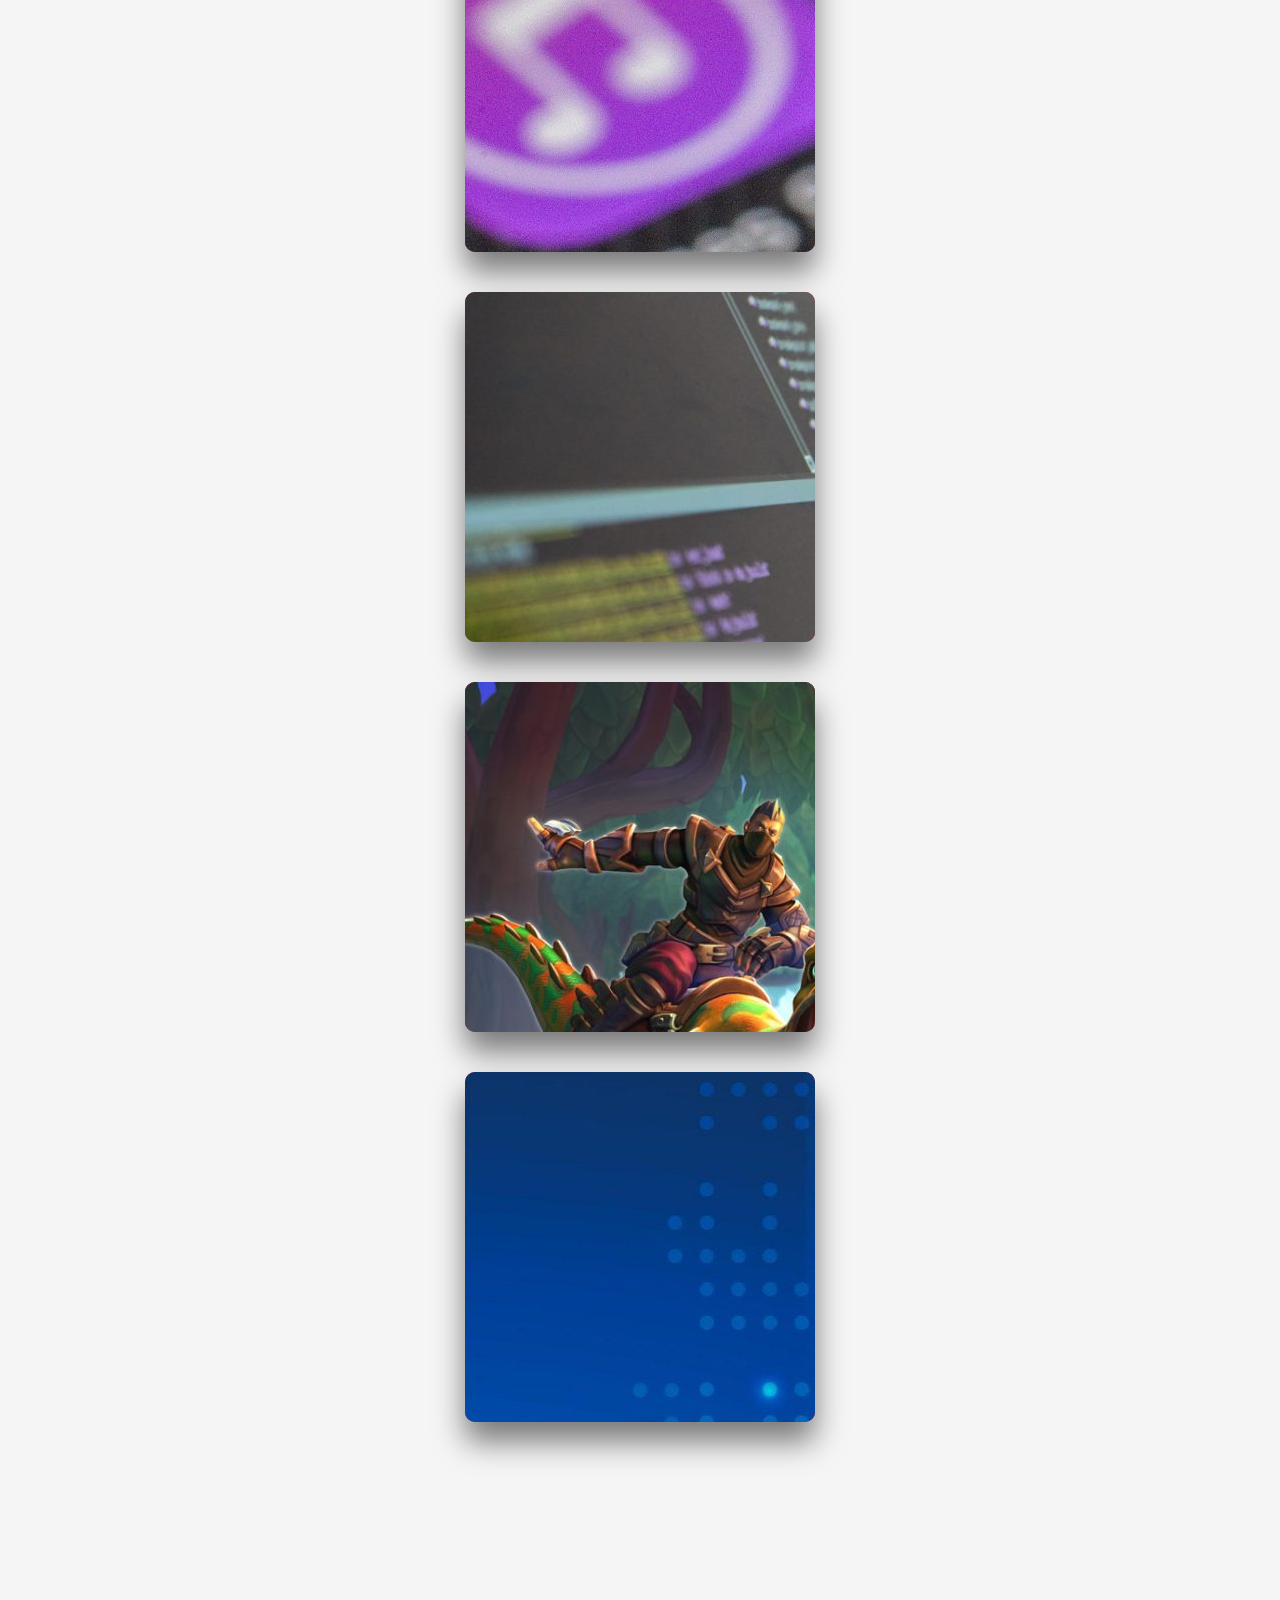
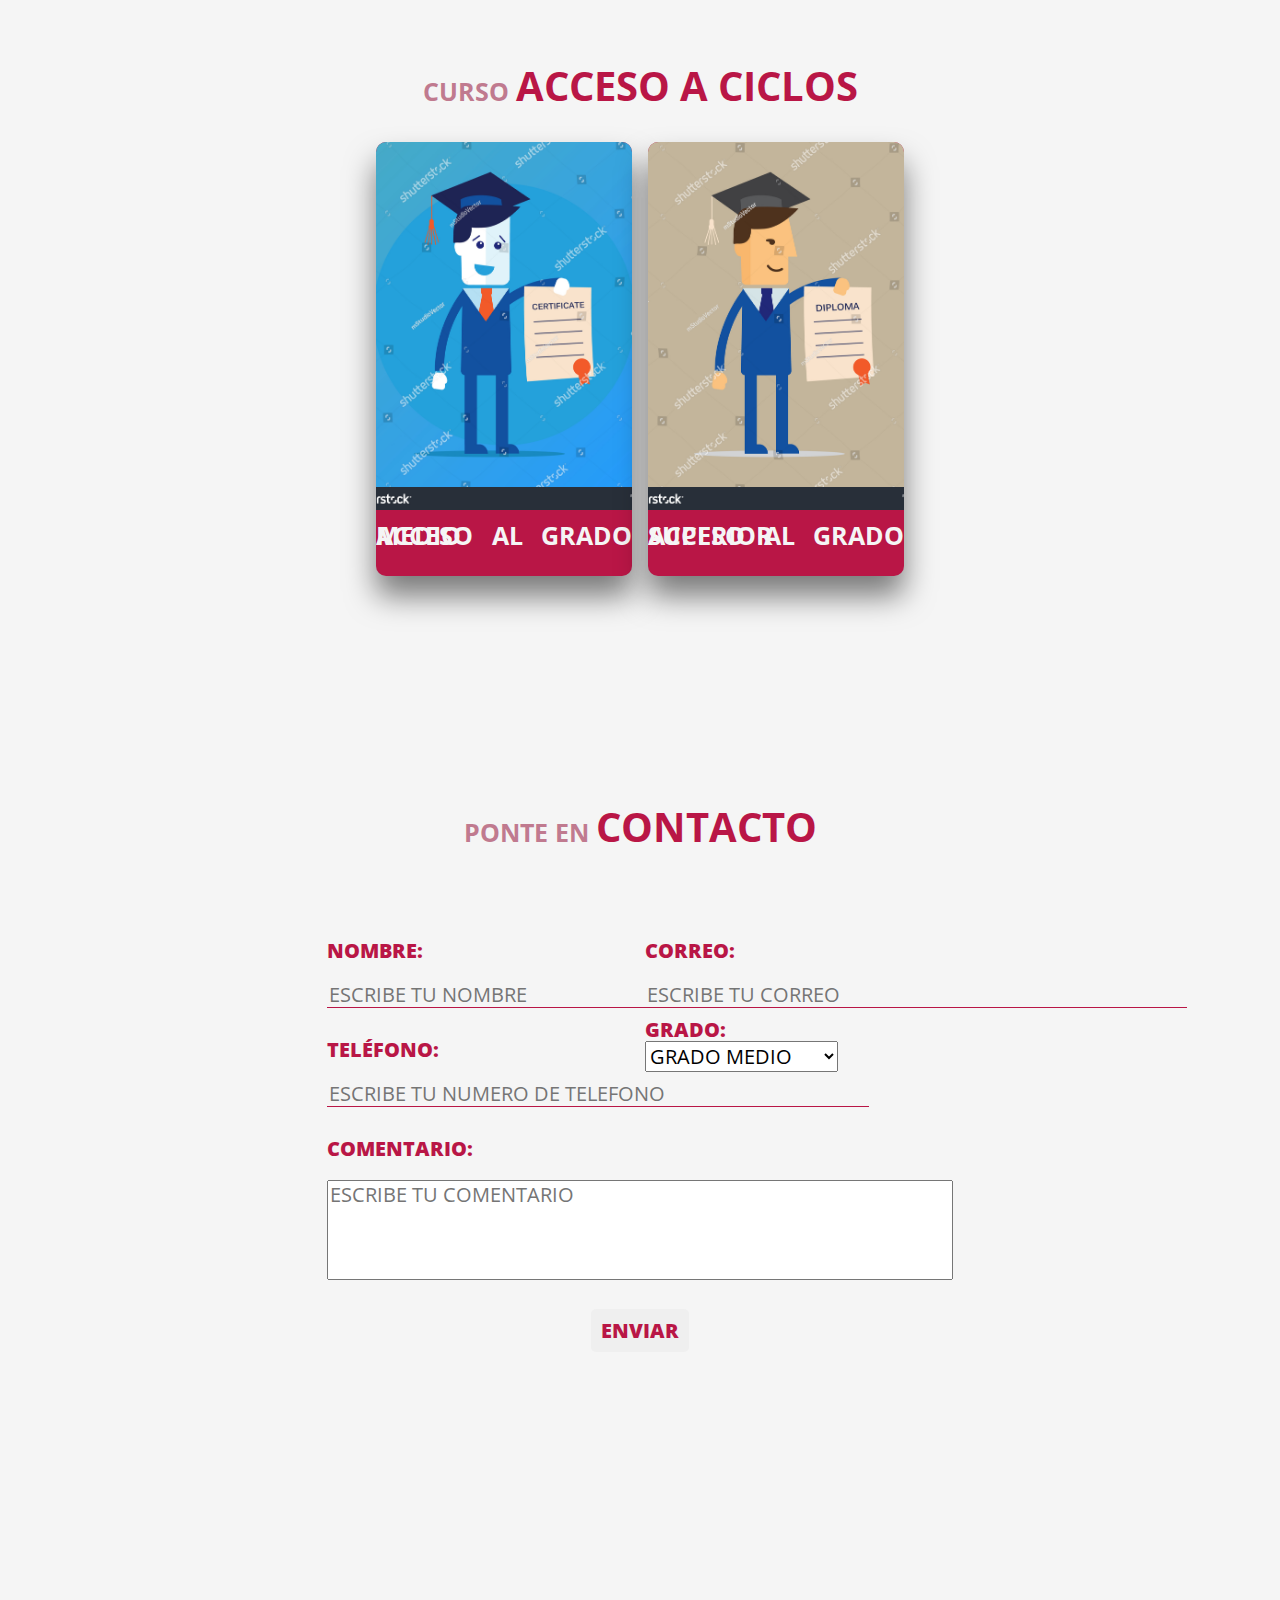
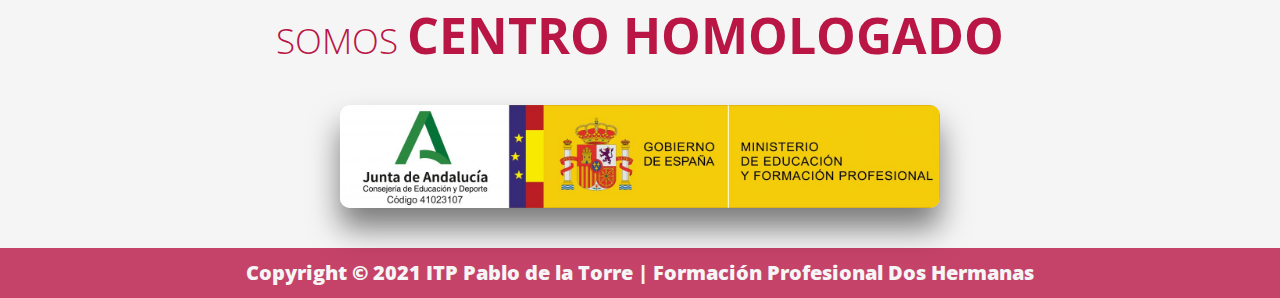
==== commit 04f02d0c: "." ====
--- a/index.html
+++ b/index.html
@@ -23,8 +23,10 @@
 
 </head>
 
-<!--BARRA SUPERIOR-->
+
 <body>
+
+<!--BARRA MENU-->
 
 <header>
     <div class="barra_superior">
--- a/css/index.css
+++ b/css/index.css
@@ -115,93 +115,6 @@
     border-radius: 10px;
     transition: all 600ms;
     background-color: var(--red);
-}
-
-.ciclosfp .contenedor .caja:hover{
-    flex:35%;
-    border: 3px solid var(--red);
-    background: black;
-
-}
-
-.ciclosfp .contenedor .caja img{
-    width: 100%;
-    height: 90%;
-    object-fit: cover;
-    transition: all 600ms;
-    -webkit-transition: all 600ms;
-    -moz-transition: all 600ms;
-    -ms-transition: all 600ms;
-    -o-transition: all 600ms;
-}
-
-.ciclosfp .contenedor .caja:hover img{
-    width: 100%;
-    height: 100%;
-    opacity: 0.5;
-}
-
-.ciclosfp .contenedor .caja a{
-    font-size: 30px;
-    visibility: hidden;
-    position: absolute;
-    visibility: hidden;
-    line-height: 1.5;
-    text-align: center;
-    color: rgba(0, 0, 0, 0);
-    font-weight: bold;
-}
-
-.ciclosfp .contenedor .caja:hover a{
-    font-size: 30px;
-    position: absolute;
-    text-decoration: none;
-    color: var(--red);
-    top: 10%;
-    left: 3%;
-    right: 3%;
-    color: whitesmoke;
-    visibility: visible;
-    transition: all 600ms;
-    -webkit-transition: all 600ms;
-    -moz-transition: all 600ms;
-    -ms-transition: all 600ms;
-    -o-transition: all 600ms;
-}
-
-.ciclosfp .contenedor .caja p{
-    position: absolute;
-    visibility: hidden;
-    line-height: 1;
-    font-size: 20px;
-    color: rgba(0, 0, 0, 0);
-    margin: 50px;
-
-}
-
-.ciclosfp .contenedor .caja:hover p{
-    position: absolute;
-    text-align: justify;
-    line-height: 1.5;
-    top: 100%;
-    left: 0%;
-    right: 0%;
-    color: whitesmoke;
-    visibility: visible;
-    transition: all 6000ms;
-    -webkit-transition: all 6000ms;
-    -moz-transition: all 6000ms;
-    -ms-transition: all 6000ms;
-    -o-transition: all 6000ms;
-}
-
-.ciclosfp .contenedor .caja span{ /*como centrar*/
-    font-size: 20px;
-    font-weight: bold;
-    display: flex;
-    background-color: var(--red);
-    color: whitesmoke;
-    justify-content: center;
 }
 
 
--- a/css/index.css
+++ b/css/index.css
@@ -115,93 +115,6 @@
     border-radius: 10px;
     transition: all 600ms;
     background-color: var(--red);
-}
-
-.ciclosfp .contenedor .caja:hover{
-    flex:35%;
-    border: 3px solid var(--red);
-    background: black;
-
-}
-
-.ciclosfp .contenedor .caja img{
-    width: 100%;
-    height: 90%;
-    object-fit: cover;
-    transition: all 600ms;
-    -webkit-transition: all 600ms;
-    -moz-transition: all 600ms;
-    -ms-transition: all 600ms;
-    -o-transition: all 600ms;
-}
-
-.ciclosfp .contenedor .caja:hover img{
-    width: 100%;
-    height: 100%;
-    opacity: 0.5;
-}
-
-.ciclosfp .contenedor .caja a{
-    font-size: 30px;
-    visibility: hidden;
-    position: absolute;
-    visibility: hidden;
-    line-height: 1.5;
-    text-align: center;
-    color: rgba(0, 0, 0, 0);
-    font-weight: bold;
-}
-
-.ciclosfp .contenedor .caja:hover a{
-    font-size: 30px;
-    position: absolute;
-    text-decoration: none;
-    color: var(--red);
-    top: 10%;
-    left: 3%;
-    right: 3%;
-    color: whitesmoke;
-    visibility: visible;
-    transition: all 600ms;
-    -webkit-transition: all 600ms;
-    -moz-transition: all 600ms;
-    -ms-transition: all 600ms;
-    -o-transition: all 600ms;
-}
-
-.ciclosfp .contenedor .caja p{
-    position: absolute;
-    visibility: hidden;
-    line-height: 1;
-    font-size: 20px;
-    color: rgba(0, 0, 0, 0);
-    margin: 50px;
-
-}
-
-.ciclosfp .contenedor .caja:hover p{
-    position: absolute;
-    text-align: justify;
-    line-height: 1.5;
-    top: 100%;
-    left: 0%;
-    right: 0%;
-    color: whitesmoke;
-    visibility: visible;
-    transition: all 6000ms;
-    -webkit-transition: all 6000ms;
-    -moz-transition: all 6000ms;
-    -ms-transition: all 6000ms;
-    -o-transition: all 6000ms;
-}
-
-.ciclosfp .contenedor .caja span{ /*como centrar*/
-    font-size: 20px;
-    font-weight: bold;
-    display: flex;
-    background-color: var(--red);
-    color: whitesmoke;
-    justify-content: center;
 }
 
 
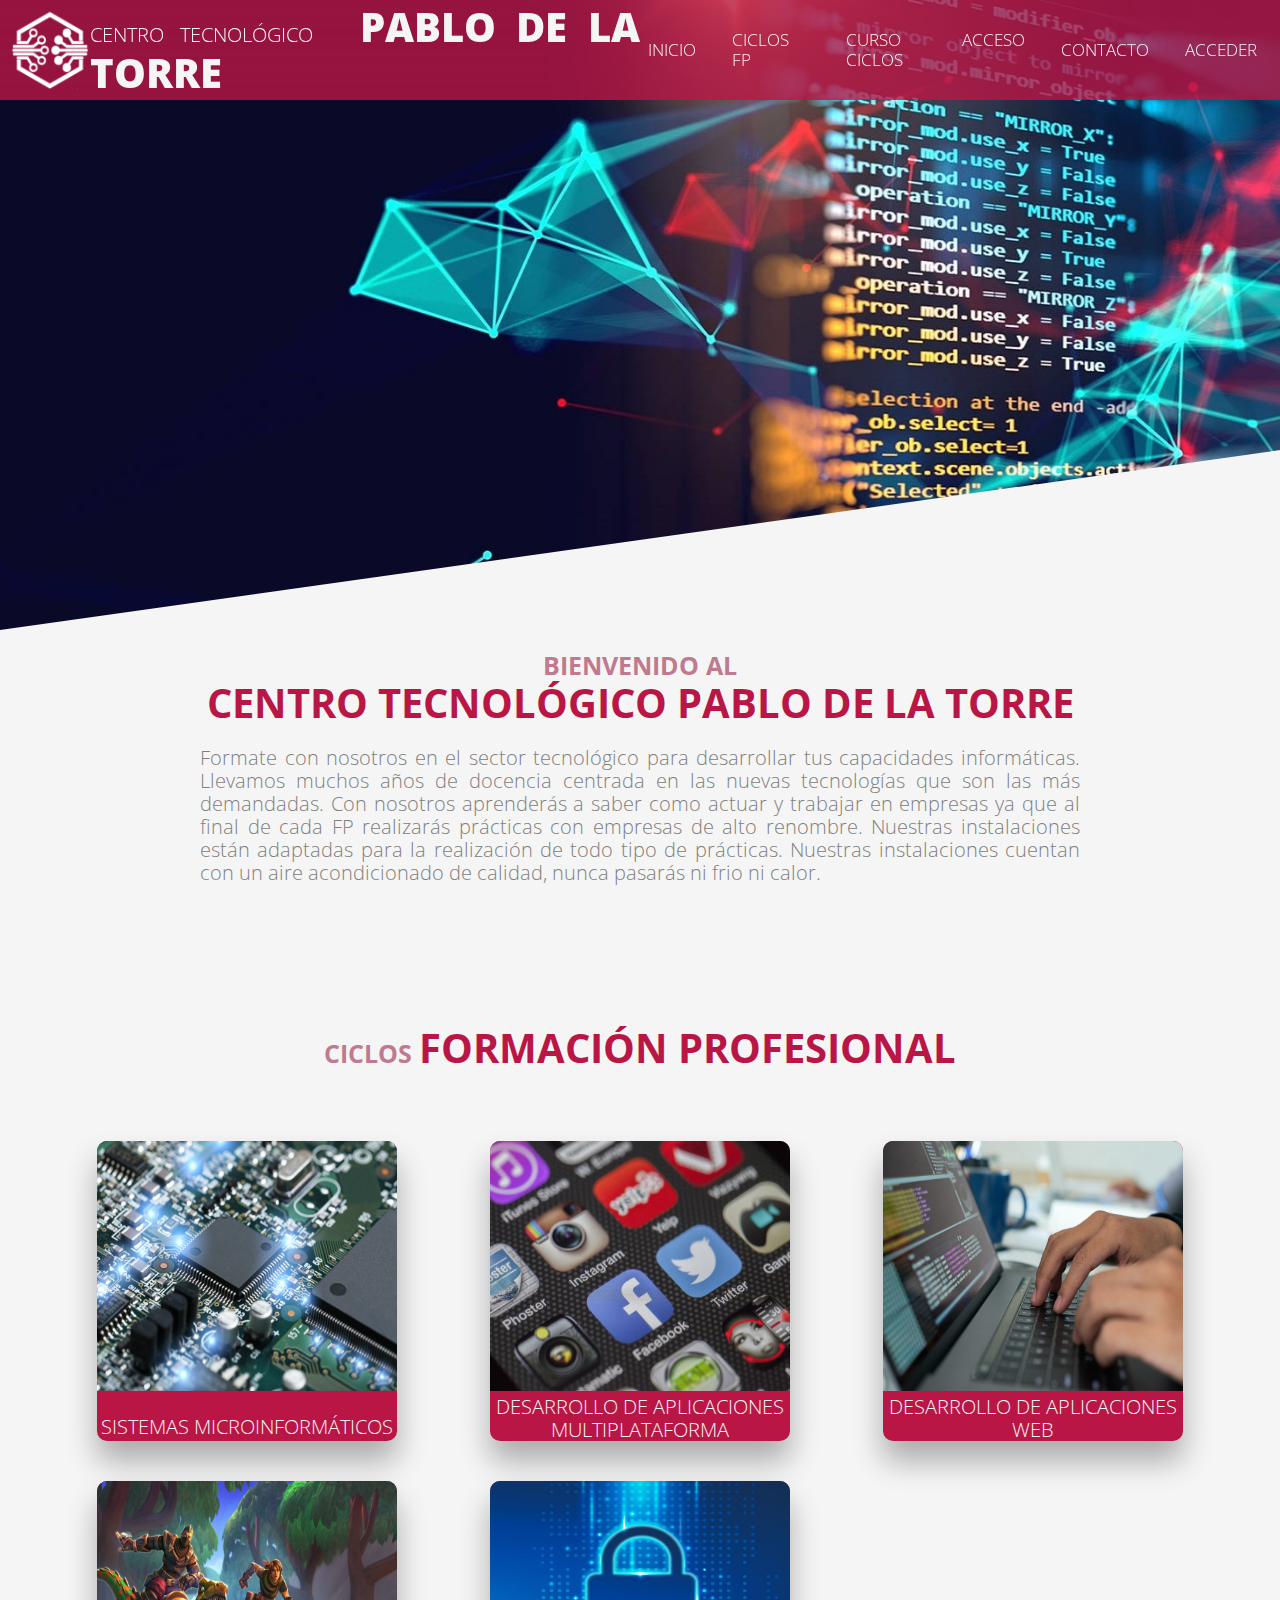
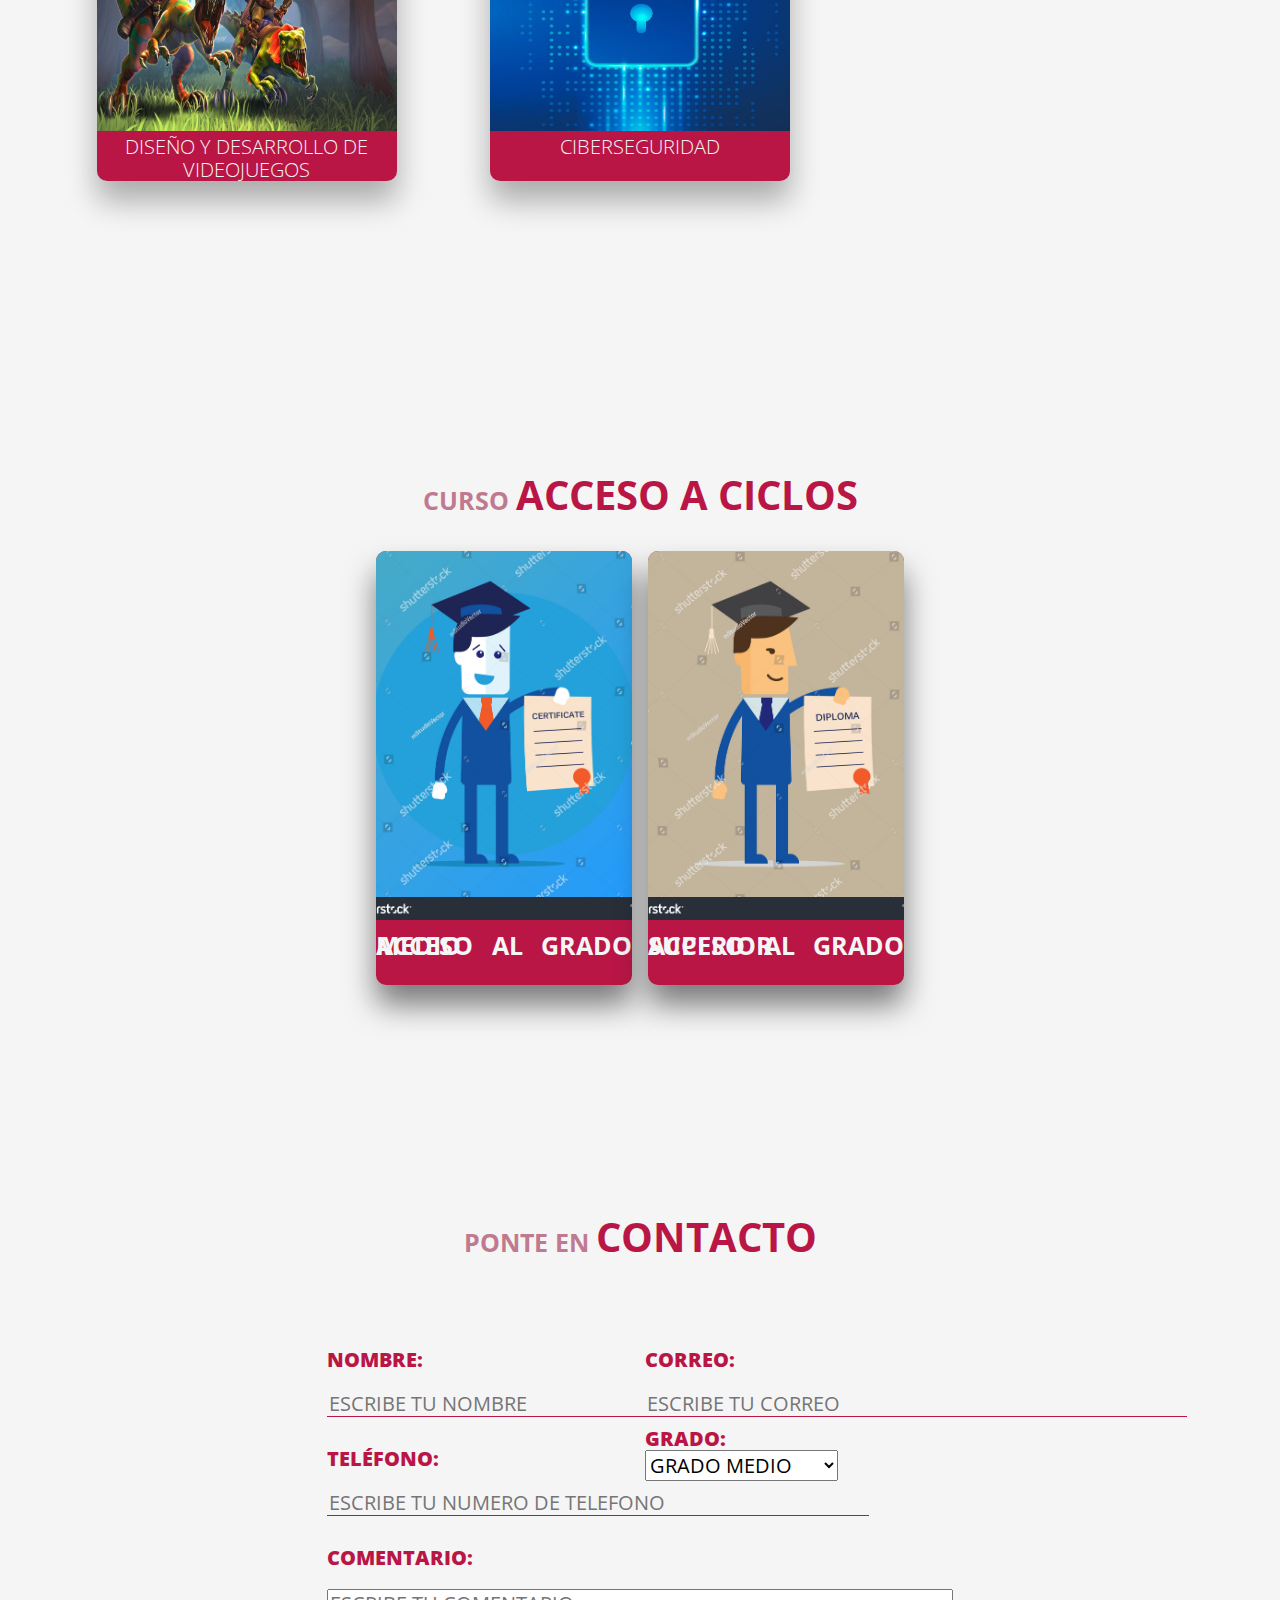
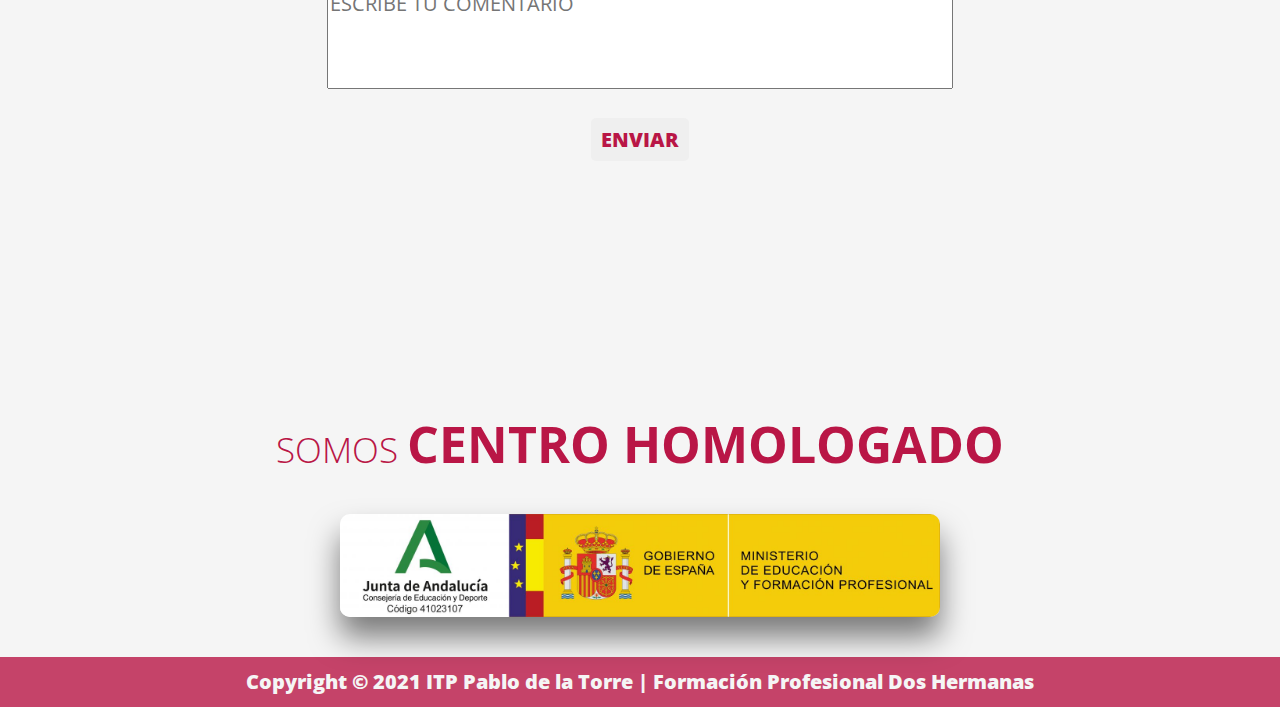
==== commit 8cc0e716: "." ====
--- a/index.html
+++ b/index.html
@@ -92,55 +92,31 @@
         <div class="contenedor">
             <div class="caja">
                 <img src="imagenes/redes.jpeg" alt="notFound">
-                <a href="html/redes.html">SISTEMAS MICROINFORMÁTICOS Y REDES
-                    <p>La competencia general de este título consiste en instalar,
-                        configurar y mantener sistemas microinformáticos, aislados
-                        o en red, así como redes locales en pequeños entornos,
-                        asegurando su funcionalidad y aplicando los protocolos de
-                        calidad, seguridad y respeto al medio ambiente establecidos.</p>
-                </a>
-                <span>SISTEMAS MICROINFORMÁTICOS Y REDES</span>
+                <p>SISTEMAS MICROINFORMÁTICOS Y REDES </p>
+
             </div>
 
             <div class="caja">
                 <img src="imagenes/multi.jpeg" alt="notFound">
-                <a href="html/dam.html">DESARROLLO DE APLICACIONES MULTIPLATAFORMA
-                    <p>La competencia general de este título consiste en desarrollar,
-                        implantar, documentar y mantener aplicaciones informáticas
-                        multiplataforma, utilizando tecnologías y entornos de desarrollo
-                        específicos, garantizando el acceso a los datos de forma segura y
-                        cumpliendo los criterios de «usabilidad» y calidad exigidas en
-                        los estándares establecidos.</p>
-                </a>
+
                 <span>DESARROLLO DE APLICACIONES MULTIPLATAFORMA</span>
             </div>
 
             <div class="caja">
                 <img src="imagenes/web.jpeg" alt="notFound">
-                <a href="html/daw.html">DESARROLLO DE APLICACIONES WEB
-                    <p>La competencia general de este título consiste en desarrollar,
-                        implantar, y mantener aplicaciones web, con independencia del
-                        modelo empleado y utilizando tecnologías específicas,
-                        garantizando el acceso a los datos de forma segura y cumpliendo
-                        los criterios de accesibilidad, usabilidad y calidad exigidas
-                        en los estándares establecidos.</p>
-                </a>
+
                 <span>DESARROLLO DE APLICACIONES WEB</span>
             </div>
 
             <div class="caja">
                 <img src="imagenes/juego.jpeg" alt="notFound">
-                <a>DISEÑO Y DESARROLLO DE VIDEOJUEGOS
-                    <p>PRÓXIMAMENTE</p>
-                </a>
+
                 <span>DISEÑO Y DESARROLLO DE VIDEOJUEGOS</span>
             </div>
 
             <div class="caja">
                 <img src="imagenes/ciber.jpeg" alt="notFound">
-                <a>CIBERSEGURIDAD
-                    <p>PRÓXIMAMENTE</p>
-                </a>
+
                 <span>CIBERSEGURIDAD</span>
             </div>
 
--- a/css/index.css
+++ b/css/index.css
@@ -30,9 +30,6 @@
 
 }
 
-p{
-
-}
 
 /*--RECURSOS--*/
 
@@ -94,27 +91,38 @@
 /*--CICLOS---*/
 
 .ciclosfp{
-    margin-left: 300px;
-    margin-right: 300px;
+    margin: auto;
 }
 
 .ciclosfp .contenedor{
-    display: flex;
-    flex-wrap: wrap;
-    justify-content: center;
-    /*box-sizing: border-box;*/
+    display: grid;
+    grid-template-columns: repeat(3,1fr);
+    margin: 50px;
+    justify-items: center;
 }
 
 .ciclosfp .contenedor .caja{
-    width: 350px;
-    height: 350px;
+    width: 300px;
+    height: 300px;
     overflow: hidden;
-    position: relative;
     margin: 20px;
-    box-shadow: 0 20px 30px rgba(0, 0, 0, 0.5);
+    box-shadow: 0 20px 30px rgba(0, 0, 0, 0.3);
     border-radius: 10px;
     transition: all 600ms;
     background-color: var(--red);
+    color: whitesmoke;
+    text-align: center;
+}
+
+.ciclosfp .contenedor .caja img{
+    width: 300px;
+    height: 250px;
+}
+
+.ciclosfp .contenedor .caja:hover img{
+    width: 100%;
+    height: 0%;
+    opacity: 0.5;
 }
 
 
@@ -258,13 +266,13 @@
 }
 
 /*--CONTENEDORES--*/
-
+/*
 .contenedor .caja:hover img{
     width: 100%;
     height: 100%;
     opacity: 0.5;
 }
-
+*/
 /*--CONTACTO--*/
 
 .contacto{
@@ -444,6 +452,10 @@
     .cabecera{
         height: 60vh;
     }
+
+    .ciclosfp .contenedor{
+        grid-template-columns: repeat(2,1fr);
+    }
 }
 
 @media (max-width: 657px) {
@@ -462,4 +474,7 @@
     .corte{
         border-width: 0 0 10vh 100vw;
     }
-}
+    .ciclosfp .contenedor{
+        grid-template-columns: repeat(1,1fr);
+    }
+}
--- a/css/index.css
+++ b/css/index.css
@@ -30,9 +30,6 @@
 
 }
 
-p{
-
-}
 
 /*--RECURSOS--*/
 
@@ -94,27 +91,38 @@
 /*--CICLOS---*/
 
 .ciclosfp{
-    margin-left: 300px;
-    margin-right: 300px;
+    margin: auto;
 }
 
 .ciclosfp .contenedor{
-    display: flex;
-    flex-wrap: wrap;
-    justify-content: center;
-    /*box-sizing: border-box;*/
+    display: grid;
+    grid-template-columns: repeat(3,1fr);
+    margin: 50px;
+    justify-items: center;
 }
 
 .ciclosfp .contenedor .caja{
-    width: 350px;
-    height: 350px;
+    width: 300px;
+    height: 300px;
     overflow: hidden;
-    position: relative;
     margin: 20px;
-    box-shadow: 0 20px 30px rgba(0, 0, 0, 0.5);
+    box-shadow: 0 20px 30px rgba(0, 0, 0, 0.3);
     border-radius: 10px;
     transition: all 600ms;
     background-color: var(--red);
+    color: whitesmoke;
+    text-align: center;
+}
+
+.ciclosfp .contenedor .caja img{
+    width: 300px;
+    height: 250px;
+}
+
+.ciclosfp .contenedor .caja:hover img{
+    width: 100%;
+    height: 0%;
+    opacity: 0.5;
 }
 
 
@@ -258,13 +266,13 @@
 }
 
 /*--CONTENEDORES--*/
-
+/*
 .contenedor .caja:hover img{
     width: 100%;
     height: 100%;
     opacity: 0.5;
 }
-
+*/
 /*--CONTACTO--*/
 
 .contacto{
@@ -444,6 +452,10 @@
     .cabecera{
         height: 60vh;
     }
+
+    .ciclosfp .contenedor{
+        grid-template-columns: repeat(2,1fr);
+    }
 }
 
 @media (max-width: 657px) {
@@ -462,4 +474,7 @@
     .corte{
         border-width: 0 0 10vh 100vw;
     }
-}
+    .ciclosfp .contenedor{
+        grid-template-columns: repeat(1,1fr);
+    }
+}
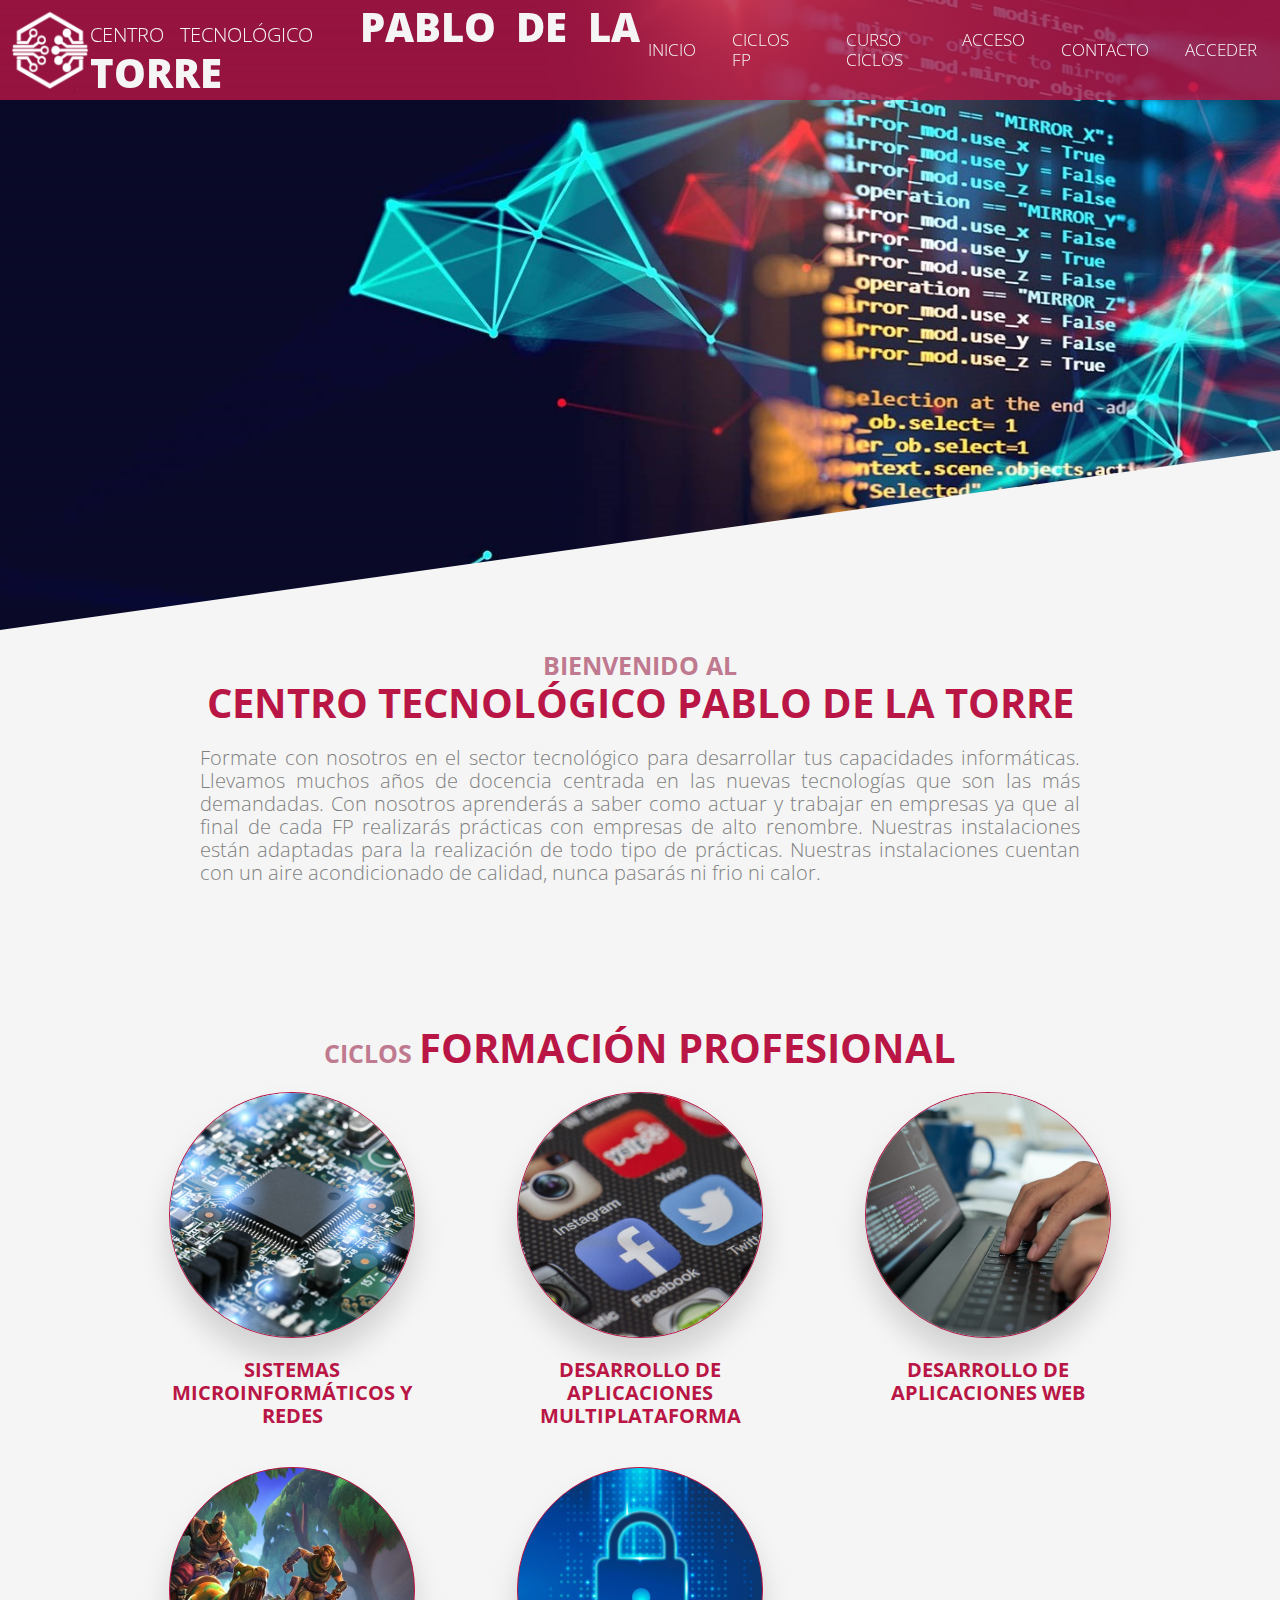
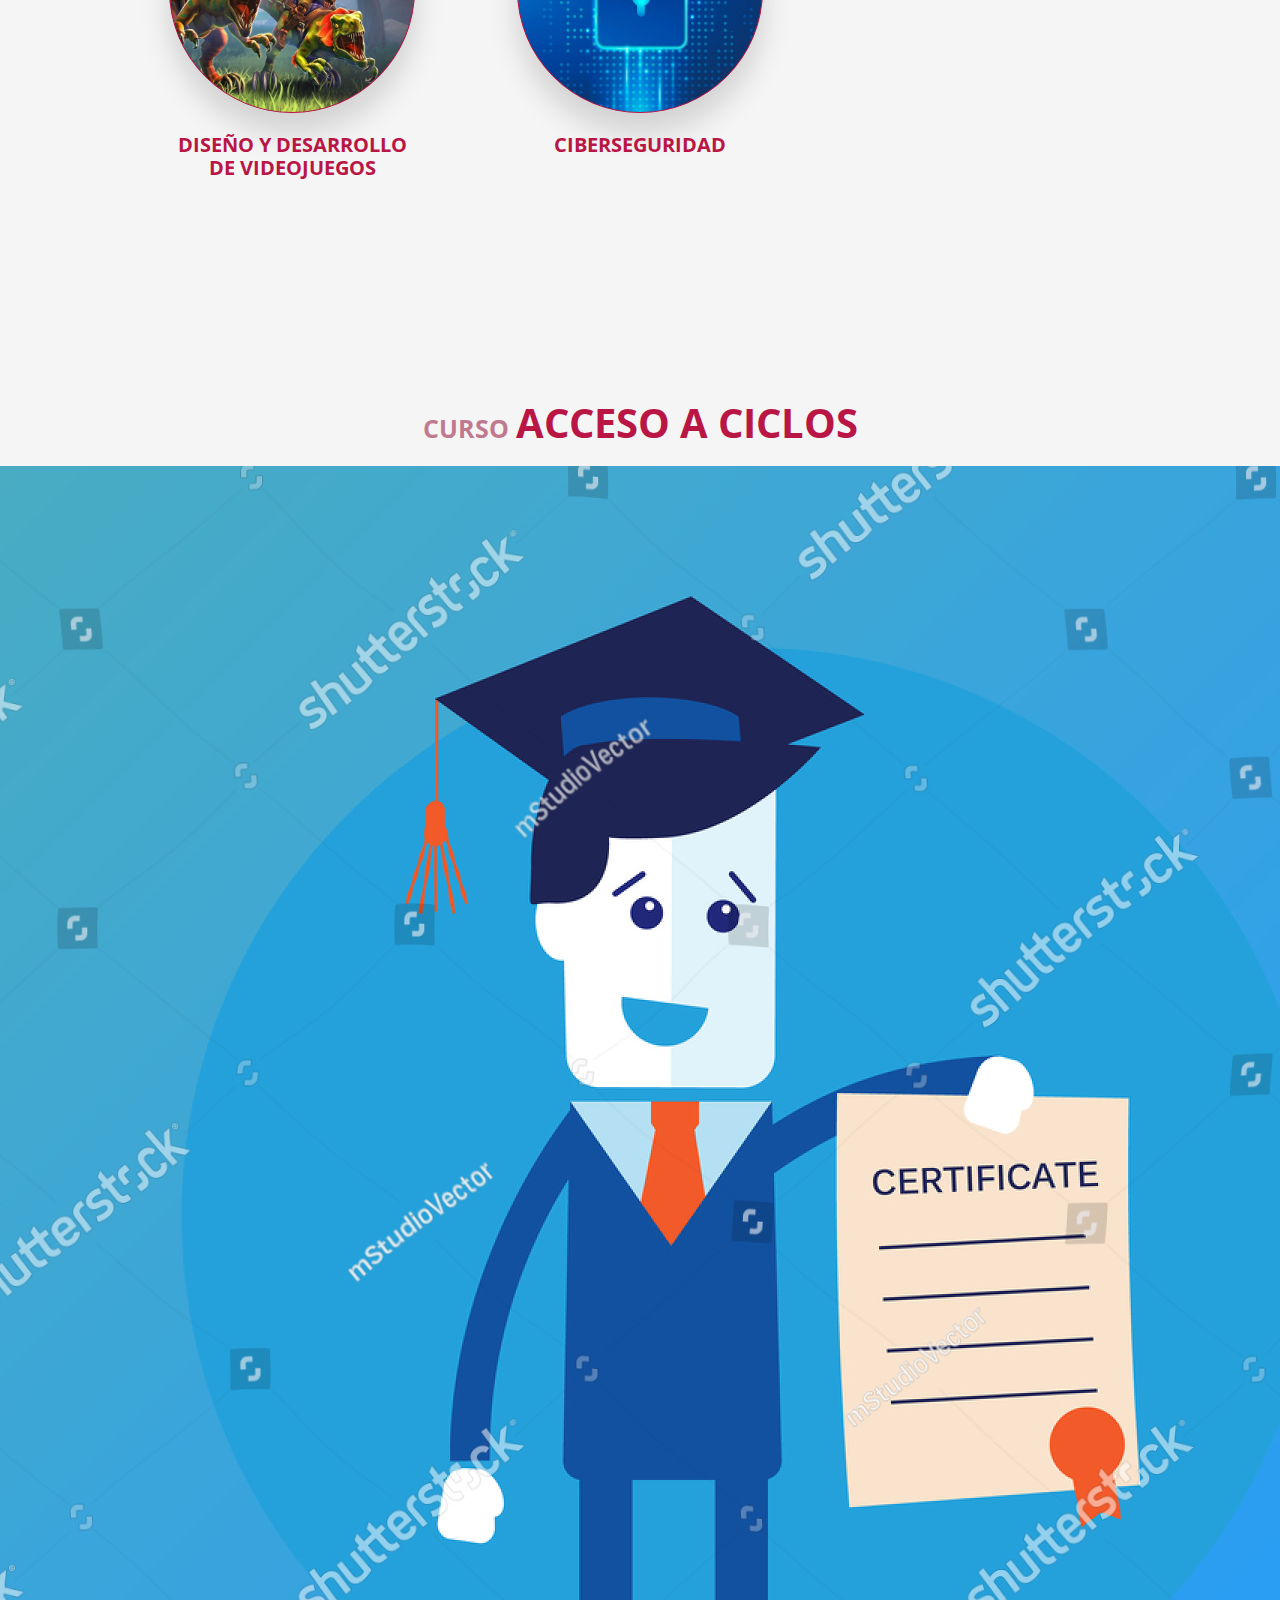
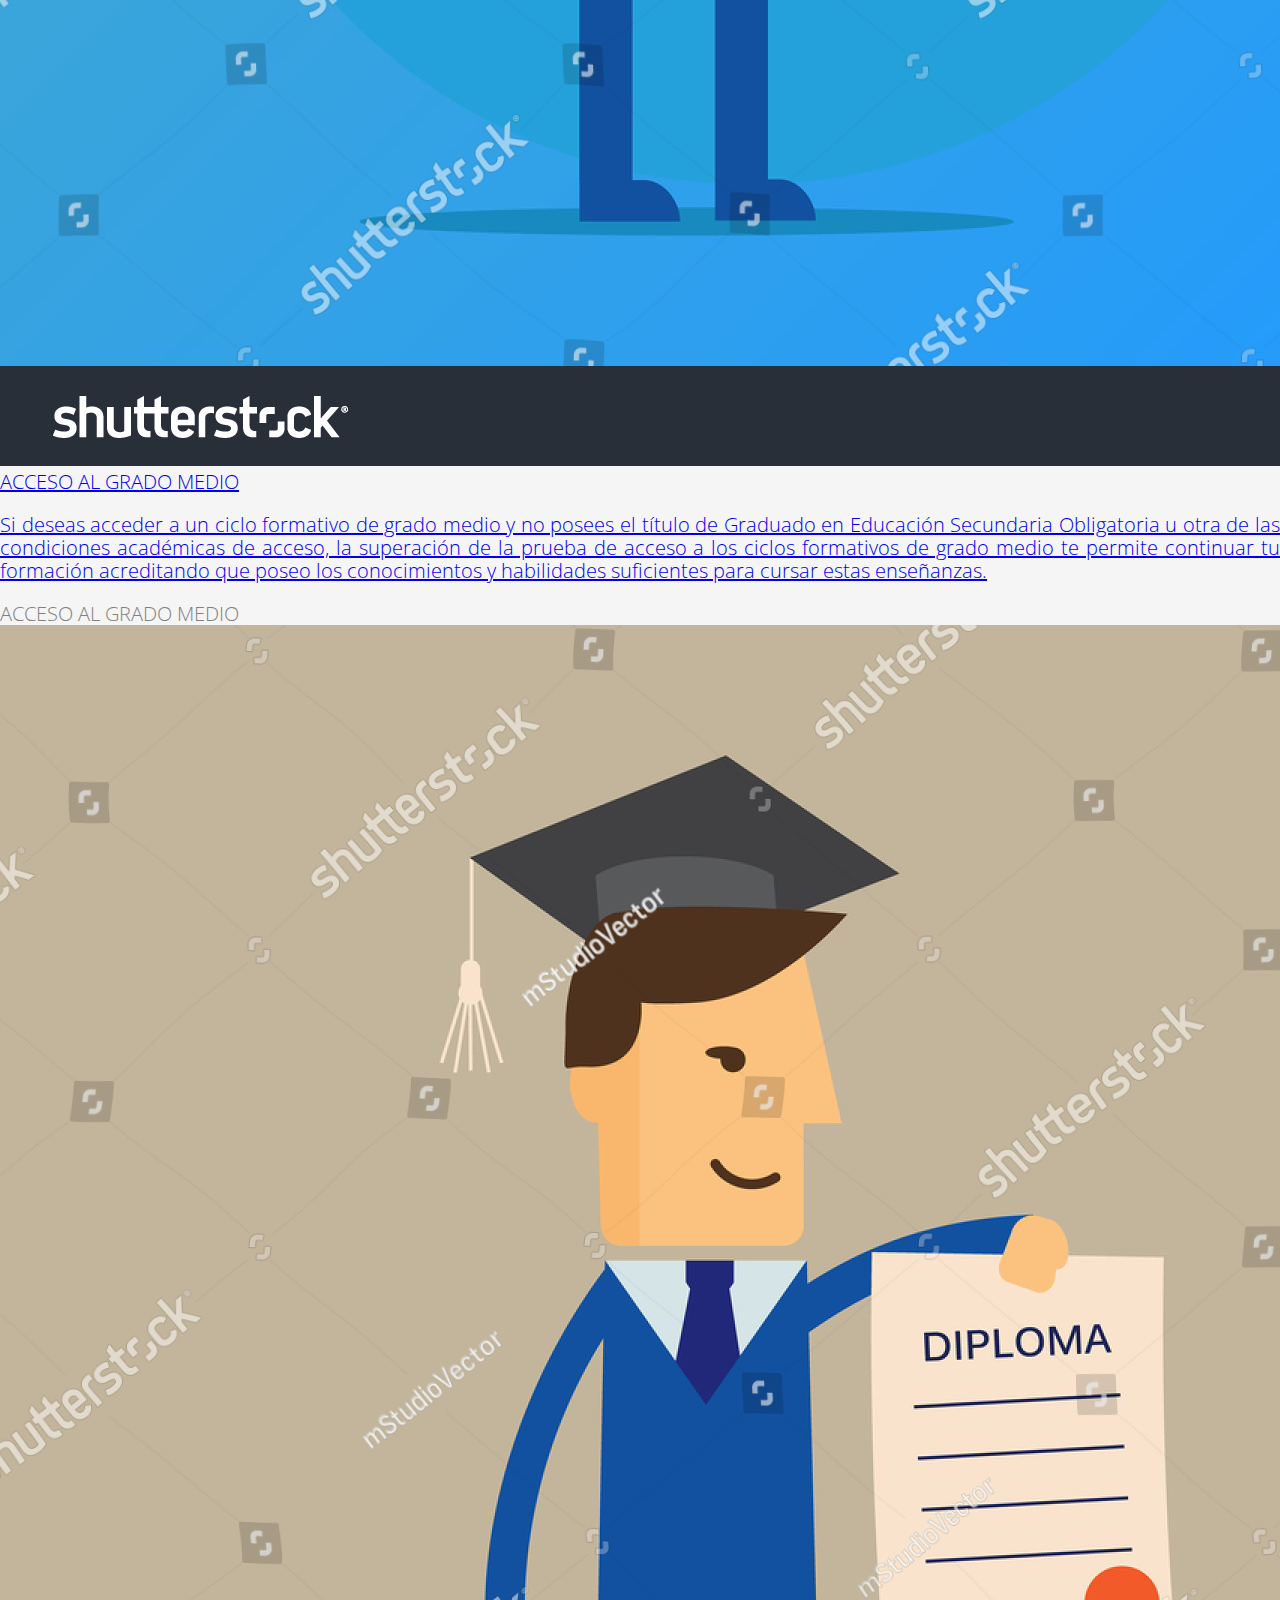
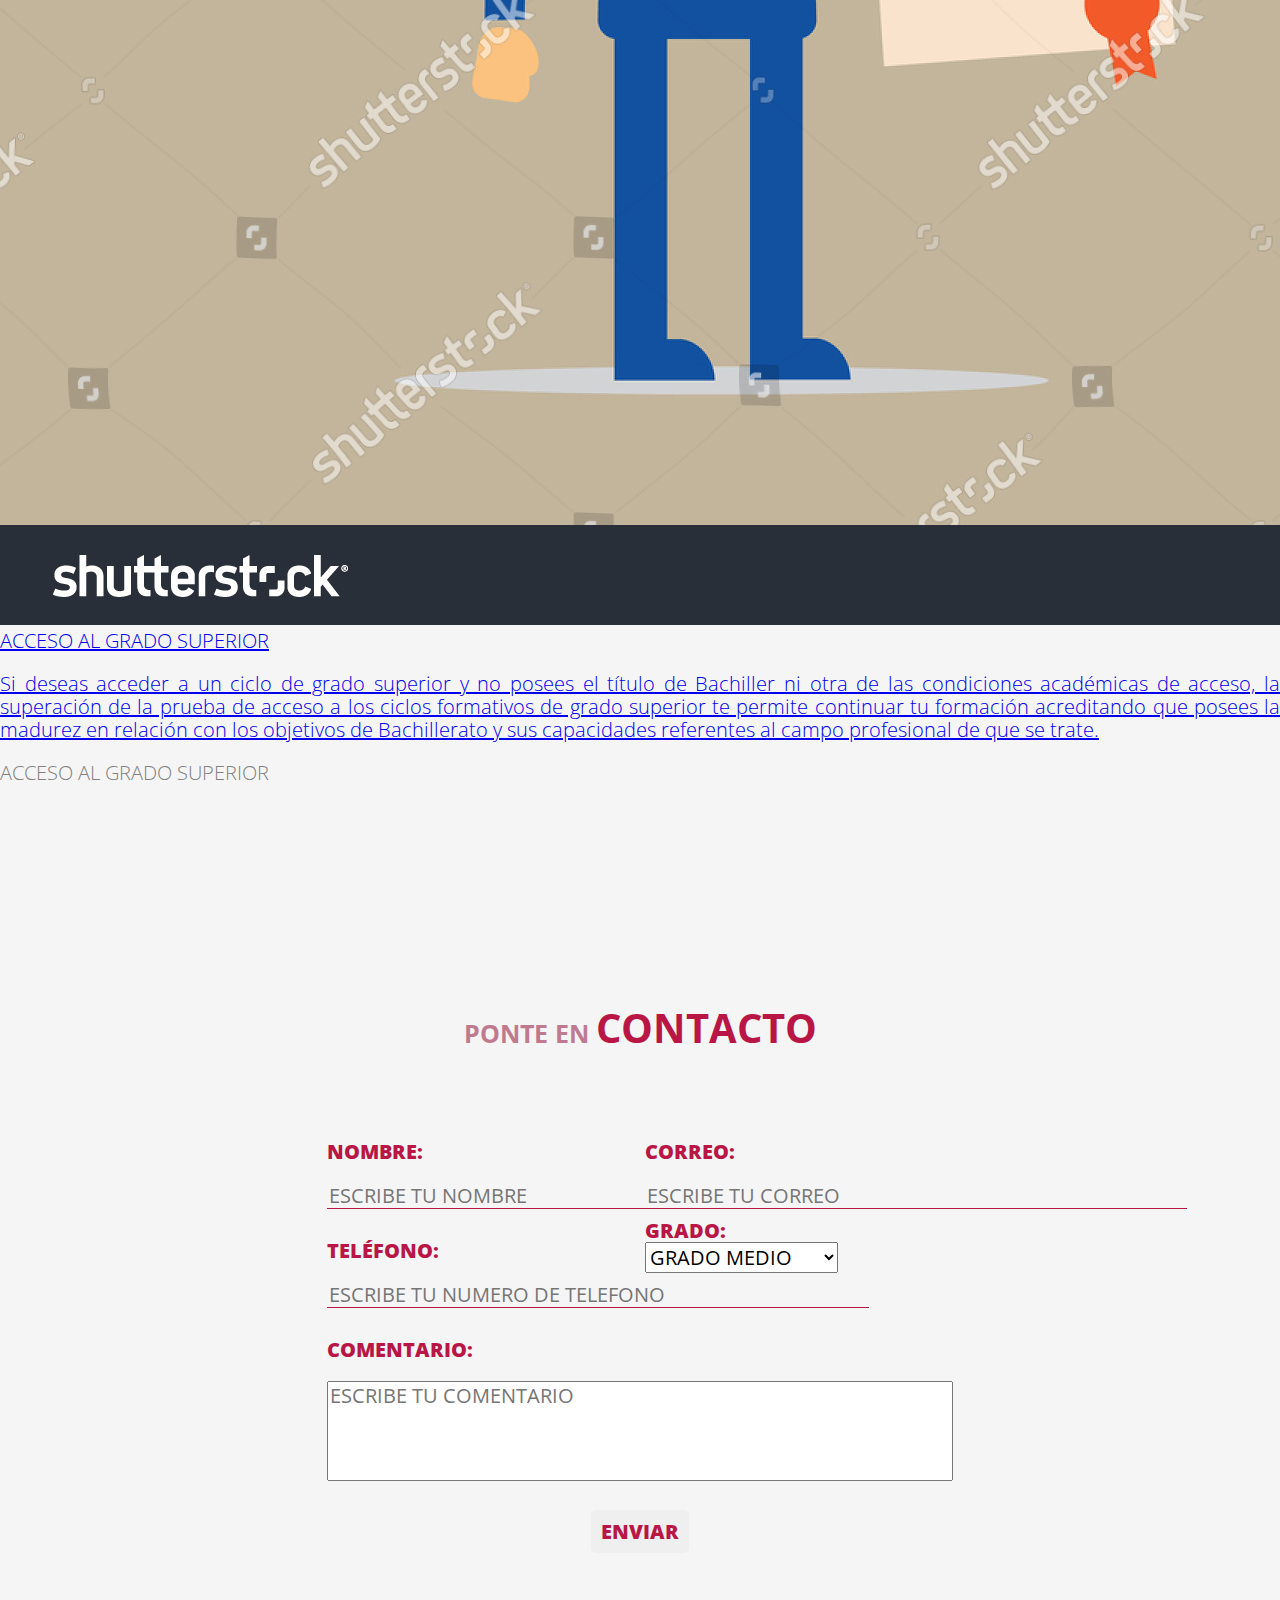
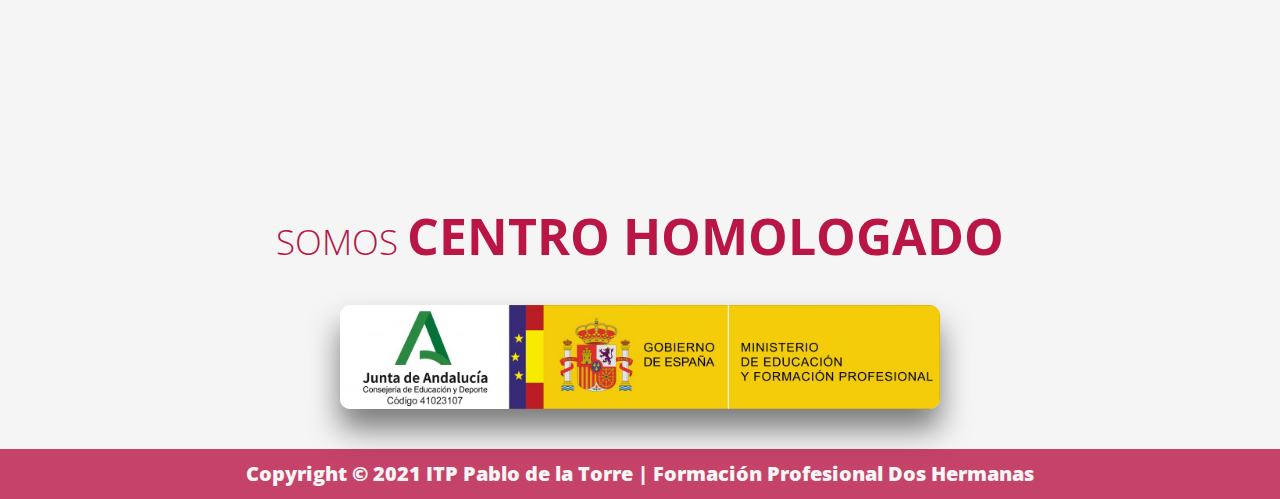
==== commit ea4a5c3e: "." ====
--- a/index.html
+++ b/index.html
@@ -90,34 +90,31 @@
         </div>
 
         <div class="contenedor">
-            <div class="caja">
-                <img src="imagenes/redes.jpeg" alt="notFound">
-                <p>SISTEMAS MICROINFORMÁTICOS Y REDES </p>
-
-            </div>
-
-            <div class="caja">
-                <img src="imagenes/multi.jpeg" alt="notFound">
-
-                <span>DESARROLLO DE APLICACIONES MULTIPLATAFORMA</span>
-            </div>
-
-            <div class="caja">
-                <img src="imagenes/web.jpeg" alt="notFound">
-
-                <span>DESARROLLO DE APLICACIONES WEB</span>
-            </div>
-
-            <div class="caja">
-                <img src="imagenes/juego.jpeg" alt="notFound">
-
-                <span>DISEÑO Y DESARROLLO DE VIDEOJUEGOS</span>
-            </div>
-
-            <div class="caja">
-                <img src="imagenes/ciber.jpeg" alt="notFound">
-
-                <span>CIBERSEGURIDAD</span>
+
+            <div class="caja">
+                <a href=""><img src="imagenes/redes.jpeg" alt="notFound">
+                SISTEMAS MICROINFORMÁTICOS Y REDES </a>
+
+            </div>
+
+            <div class="caja">
+                <a href=""><img src="imagenes/multi.jpeg" alt="notFound">
+                DESARROLLO DE APLICACIONES MULTIPLATAFORMA</a>
+            </div>
+
+            <div class="caja">
+                <a href=""><img src="imagenes/web.jpeg" alt="notFound">
+                DESARROLLO DE APLICACIONES WEB</a>
+            </div>
+
+            <div class="caja">
+                <a href=""><img src="imagenes/juego.jpeg" alt="notFound">
+                DISEÑO Y DESARROLLO DE VIDEOJUEGOS</a>
+            </div>
+
+            <div class="caja">
+                <a href=""><img src="imagenes/ciber.jpeg" alt="notFound">
+                CIBERSEGURIDAD</a>
             </div>
 
         </div>
--- a/css/cabecera.css
+++ b/css/cabecera.css
@@ -1,6 +1,8 @@
 :root{
-    --red: #b66f84;
+    --red:#b91646;
+    --redm: #c07a8f;
     --gris:#DFD8CA;
+
 }
 
 /*--RECURSOS--*/
--- a/css/index.css
+++ b/css/index.css
@@ -12,19 +12,17 @@
 .color5 {color: #cb7e55;}
 
 html{
-    box-sizing:border-box;
+    /*box-sizing:border-box;*/
     font-size: 62.5%;
 }
 
-*{
-    box-sizing: inherit;
-}
+
 
 body{
     font-family: 'Open Sans Condensed', sans-serif;
     font-size: 2rem;
     text-align: justify;
-    overflow-x: hidden;
+    /*overflow-x: hidden;*/
     background-color: whitesmoke;
     color: grey;
 
@@ -90,189 +88,43 @@
 
 /*--CICLOS---*/
 
-.ciclosfp{
-    margin: auto;
-}
 
 .ciclosfp .contenedor{
     display: grid;
+    width: 80%;
+    margin:0px auto;
+    column-gap: 2rem;
+    row-gap: 4rem;
     grid-template-columns: repeat(3,1fr);
-    margin: 50px;
     justify-items: center;
 }
 
 .ciclosfp .contenedor .caja{
-    width: 300px;
-    height: 300px;
-    overflow: hidden;
-    margin: 20px;
-    box-shadow: 0 20px 30px rgba(0, 0, 0, 0.3);
-    border-radius: 10px;
+    width:75%;
+}
+
+.ciclosfp .contenedor .caja img{
+    background-color: var(--red);
+    width: 100%;
+    border: solid 1px var(--red);
+    border-radius: 100%;
+    box-shadow: 0 20px 30px rgba(0, 0, 0, 0.15);
     transition: all 600ms;
-    background-color: var(--red);
-    color: whitesmoke;
+    margin-bottom: 20px;
+}
+
+.ciclosfp .contenedor .caja a{
+    display: flex;
+    flex-direction: column;
+    color: var(--red);
     text-align: center;
-}
-
-.ciclosfp .contenedor .caja img{
-    width: 300px;
-    height: 250px;
-}
-
-.ciclosfp .contenedor .caja:hover img{
-    width: 100%;
-    height: 0%;
-    opacity: 0.5;
-}
-
-
-/*--ACCESO FP--*/
-
-.accesofp {
-    margin-left: 300px;
-    margin-right: 300px;
-}
-
-
-.accesofp .contenedor{
-    display: flex;
-    width: 80%;
-    margin: auto;
-    height: 50vh;
-    /*box-sizing: border-box;*/
-    margin-top: 25px;
-}
-
-.accesofp .contenedor .caja{
-    flex: 1;
-    overflow: hidden;
-    position: relative;
-    margin: 8px;
-    box-shadow: 0 20px 30px rgba(0, 0, 0, 0.5);
-    line-height: 0;
-    border-radius: 10px;
-    -webkit-border-radius: 10px;
-    -moz-border-radius: 10px;
-    -ms-border-radius: 10px;
-    -o-border-radius: 10px;
-    transition: all 600ms;
-    -webkit-transition: all 600ms;
-    -moz-transition: all 600ms;
-    -ms-transition: all 600ms;
-    -o-transition: all 600ms;
-    background-color: var(--red);
-}
-
-.accesofp .contenedor .caja:hover{
-    flex:10%;
-    border: 3px solid var(--red);
-    background: black;
-}
-
-.accesofp .contenedor .caja img{
-    width: 100%;
-    height: 85%;
-    object-fit: cover;
-    transition: all 600ms;
-    -webkit-transition: all 600ms;
-    -moz-transition: all 600ms;
-    -ms-transition: all 600ms;
-    -o-transition: all 600ms;
-}
-
-.accesofp .contenedor .caja:hover img{
-    width: 100%;
-    height: 100%;
-    opacity: 0.5;
-}
-
-.accesofp .contenedor .caja a{
-    font-size: 30px;
-    visibility: hidden;
-    position: absolute;
-    visibility: hidden;
-    line-height: 1.5;
-    text-align: center;
-    color: rgba(0, 0, 0, 0);
+    align-items: center;
     font-weight: bold;
-
-}
-
-.accesofp .contenedor .caja:hover a{
-    font-size: 30px;
-    position: absolute;
     text-decoration: none;
-    color: var(--red);
-    top: 10%;
-    left: 3%;
-    right: 3%;
-    color: whitesmoke;
-    visibility: visible;
-    transition: all 600ms;
-    -webkit-transition: all 600ms;
-    -moz-transition: all 600ms;
-    -ms-transition: all 600ms;
-    -o-transition: all 600ms;
-}
-
-.accesofp .contenedor .caja p{
-    position: absolute;
-    visibility: hidden;
-    line-height: 1;
-    font-size: 20px;
-    color: rgba(0, 0, 0, 0);
-    margin: 50px;
-
-}
-
-.accesofp .contenedor .caja:hover p{
-    position: absolute;
-    text-align: justify;
-    line-height: 1.5;
-    top: 100%;
-    left: 0%;
-    right: 0%;
-    color: whitesmoke;
-    visibility: visible;
-    transition: all 6000ms;
-    -webkit-transition: all 6000ms;
-    -moz-transition: all 6000ms;
-    -ms-transition: all 6000ms;
-    -o-transition: all 6000ms;
-}
-
-.accesofp .contenedor .caja span{ /*como centrar*/
-    font-size: 25px;
-    font-weight: bold;
-    display: flex;
-    background-color: var(--red);
-    color: whitesmoke;
-    margin: auto;
-    height: 50px;
-    justify-content: center;
-    align-items: center;
-}
-
-.accesofp .contenedor .caja:hover{
-    flex:40%;
-    border: 3px solid var(--red);
-
-}
-
-.accesofp .contenedor .caja:hover img{
-    width: 100%;
-    height: 100%;
-    opacity: 0.5;
-}
-
-/*--CONTENEDORES--*/
-/*
-.contenedor .caja:hover img{
-    width: 100%;
-    height: 100%;
-    opacity: 0.5;
-}
-*/
+    font-size: 2rem;
+}
+
+
 /*--CONTACTO--*/
 
 .contacto{
@@ -469,7 +321,8 @@
         font-size: 2.5rem;
     }
     .cabecera{
-        height: 35vh;
+        background: none;
+        height: 250px;
     }
     .corte{
         border-width: 0 0 10vh 100vw;
--- a/css/cabecera.css
+++ b/css/cabecera.css
@@ -1,6 +1,8 @@
 :root{
-    --red: #b66f84;
+    --red:#b91646;
+    --redm: #c07a8f;
     --gris:#DFD8CA;
+
 }
 
 /*--RECURSOS--*/
--- a/css/index.css
+++ b/css/index.css
@@ -12,19 +12,17 @@
 .color5 {color: #cb7e55;}
 
 html{
-    box-sizing:border-box;
+    /*box-sizing:border-box;*/
     font-size: 62.5%;
 }
 
-*{
-    box-sizing: inherit;
-}
+
 
 body{
     font-family: 'Open Sans Condensed', sans-serif;
     font-size: 2rem;
     text-align: justify;
-    overflow-x: hidden;
+    /*overflow-x: hidden;*/
     background-color: whitesmoke;
     color: grey;
 
@@ -90,189 +88,43 @@
 
 /*--CICLOS---*/
 
-.ciclosfp{
-    margin: auto;
-}
 
 .ciclosfp .contenedor{
     display: grid;
+    width: 80%;
+    margin:0px auto;
+    column-gap: 2rem;
+    row-gap: 4rem;
     grid-template-columns: repeat(3,1fr);
-    margin: 50px;
     justify-items: center;
 }
 
 .ciclosfp .contenedor .caja{
-    width: 300px;
-    height: 300px;
-    overflow: hidden;
-    margin: 20px;
-    box-shadow: 0 20px 30px rgba(0, 0, 0, 0.3);
-    border-radius: 10px;
+    width:75%;
+}
+
+.ciclosfp .contenedor .caja img{
+    background-color: var(--red);
+    width: 100%;
+    border: solid 1px var(--red);
+    border-radius: 100%;
+    box-shadow: 0 20px 30px rgba(0, 0, 0, 0.15);
     transition: all 600ms;
-    background-color: var(--red);
-    color: whitesmoke;
+    margin-bottom: 20px;
+}
+
+.ciclosfp .contenedor .caja a{
+    display: flex;
+    flex-direction: column;
+    color: var(--red);
     text-align: center;
-}
-
-.ciclosfp .contenedor .caja img{
-    width: 300px;
-    height: 250px;
-}
-
-.ciclosfp .contenedor .caja:hover img{
-    width: 100%;
-    height: 0%;
-    opacity: 0.5;
-}
-
-
-/*--ACCESO FP--*/
-
-.accesofp {
-    margin-left: 300px;
-    margin-right: 300px;
-}
-
-
-.accesofp .contenedor{
-    display: flex;
-    width: 80%;
-    margin: auto;
-    height: 50vh;
-    /*box-sizing: border-box;*/
-    margin-top: 25px;
-}
-
-.accesofp .contenedor .caja{
-    flex: 1;
-    overflow: hidden;
-    position: relative;
-    margin: 8px;
-    box-shadow: 0 20px 30px rgba(0, 0, 0, 0.5);
-    line-height: 0;
-    border-radius: 10px;
-    -webkit-border-radius: 10px;
-    -moz-border-radius: 10px;
-    -ms-border-radius: 10px;
-    -o-border-radius: 10px;
-    transition: all 600ms;
-    -webkit-transition: all 600ms;
-    -moz-transition: all 600ms;
-    -ms-transition: all 600ms;
-    -o-transition: all 600ms;
-    background-color: var(--red);
-}
-
-.accesofp .contenedor .caja:hover{
-    flex:10%;
-    border: 3px solid var(--red);
-    background: black;
-}
-
-.accesofp .contenedor .caja img{
-    width: 100%;
-    height: 85%;
-    object-fit: cover;
-    transition: all 600ms;
-    -webkit-transition: all 600ms;
-    -moz-transition: all 600ms;
-    -ms-transition: all 600ms;
-    -o-transition: all 600ms;
-}
-
-.accesofp .contenedor .caja:hover img{
-    width: 100%;
-    height: 100%;
-    opacity: 0.5;
-}
-
-.accesofp .contenedor .caja a{
-    font-size: 30px;
-    visibility: hidden;
-    position: absolute;
-    visibility: hidden;
-    line-height: 1.5;
-    text-align: center;
-    color: rgba(0, 0, 0, 0);
+    align-items: center;
     font-weight: bold;
-
-}
-
-.accesofp .contenedor .caja:hover a{
-    font-size: 30px;
-    position: absolute;
     text-decoration: none;
-    color: var(--red);
-    top: 10%;
-    left: 3%;
-    right: 3%;
-    color: whitesmoke;
-    visibility: visible;
-    transition: all 600ms;
-    -webkit-transition: all 600ms;
-    -moz-transition: all 600ms;
-    -ms-transition: all 600ms;
-    -o-transition: all 600ms;
-}
-
-.accesofp .contenedor .caja p{
-    position: absolute;
-    visibility: hidden;
-    line-height: 1;
-    font-size: 20px;
-    color: rgba(0, 0, 0, 0);
-    margin: 50px;
-
-}
-
-.accesofp .contenedor .caja:hover p{
-    position: absolute;
-    text-align: justify;
-    line-height: 1.5;
-    top: 100%;
-    left: 0%;
-    right: 0%;
-    color: whitesmoke;
-    visibility: visible;
-    transition: all 6000ms;
-    -webkit-transition: all 6000ms;
-    -moz-transition: all 6000ms;
-    -ms-transition: all 6000ms;
-    -o-transition: all 6000ms;
-}
-
-.accesofp .contenedor .caja span{ /*como centrar*/
-    font-size: 25px;
-    font-weight: bold;
-    display: flex;
-    background-color: var(--red);
-    color: whitesmoke;
-    margin: auto;
-    height: 50px;
-    justify-content: center;
-    align-items: center;
-}
-
-.accesofp .contenedor .caja:hover{
-    flex:40%;
-    border: 3px solid var(--red);
-
-}
-
-.accesofp .contenedor .caja:hover img{
-    width: 100%;
-    height: 100%;
-    opacity: 0.5;
-}
-
-/*--CONTENEDORES--*/
-/*
-.contenedor .caja:hover img{
-    width: 100%;
-    height: 100%;
-    opacity: 0.5;
-}
-*/
+    font-size: 2rem;
+}
+
+
 /*--CONTACTO--*/
 
 .contacto{
@@ -469,7 +321,8 @@
         font-size: 2.5rem;
     }
     .cabecera{
-        height: 35vh;
+        background: none;
+        height: 250px;
     }
     .corte{
         border-width: 0 0 10vh 100vw;
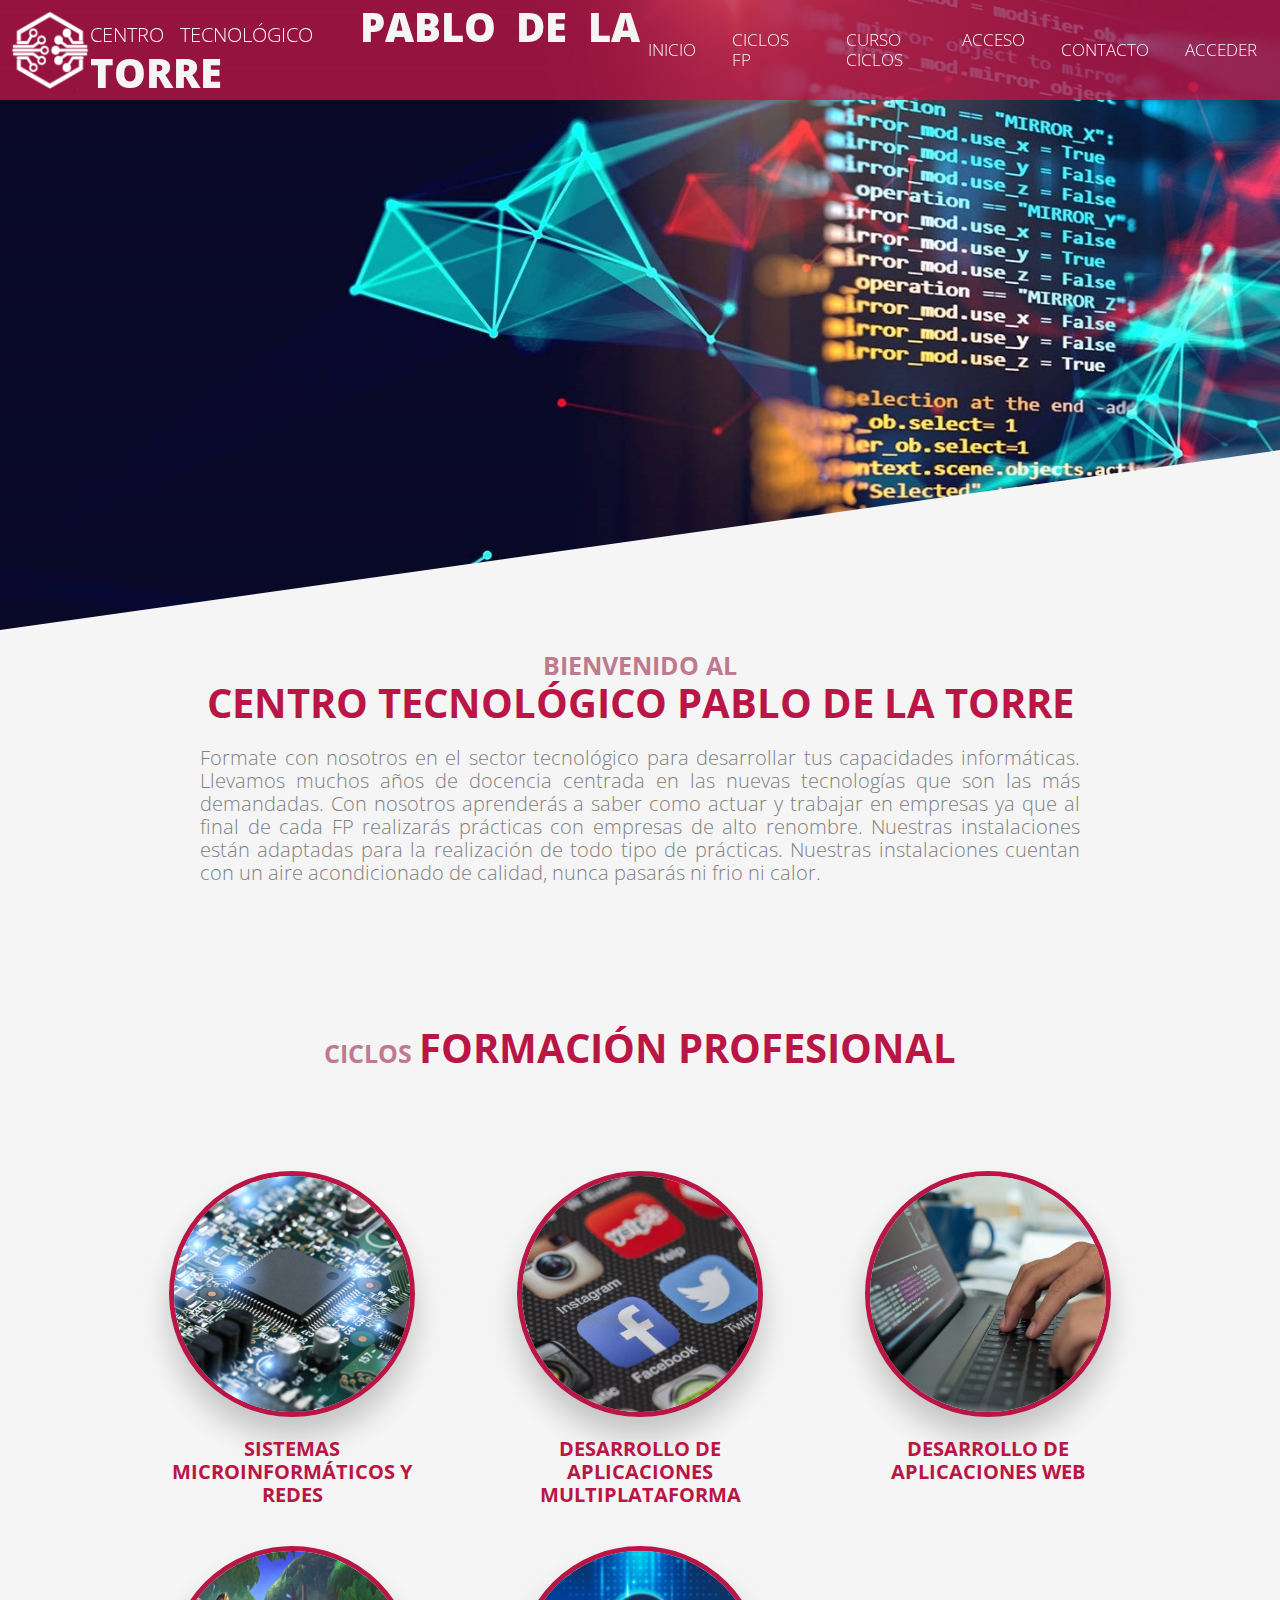
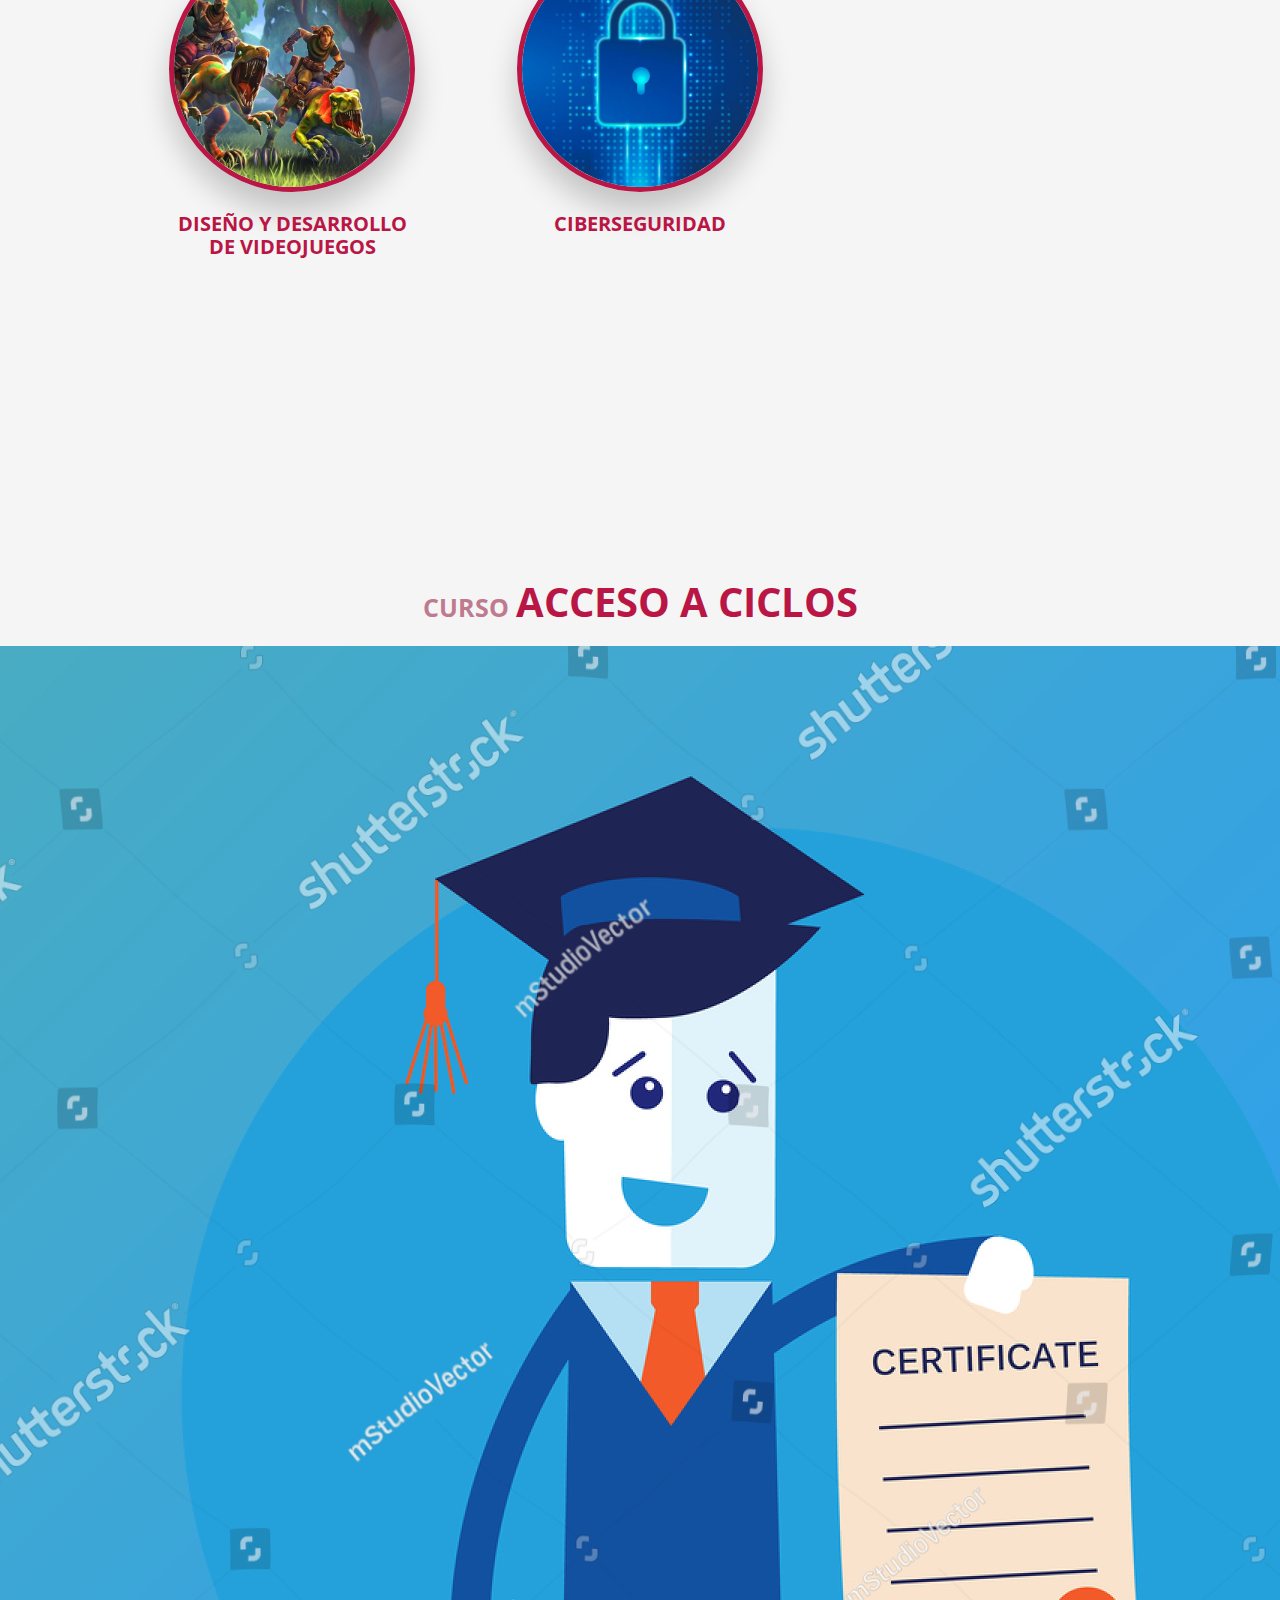
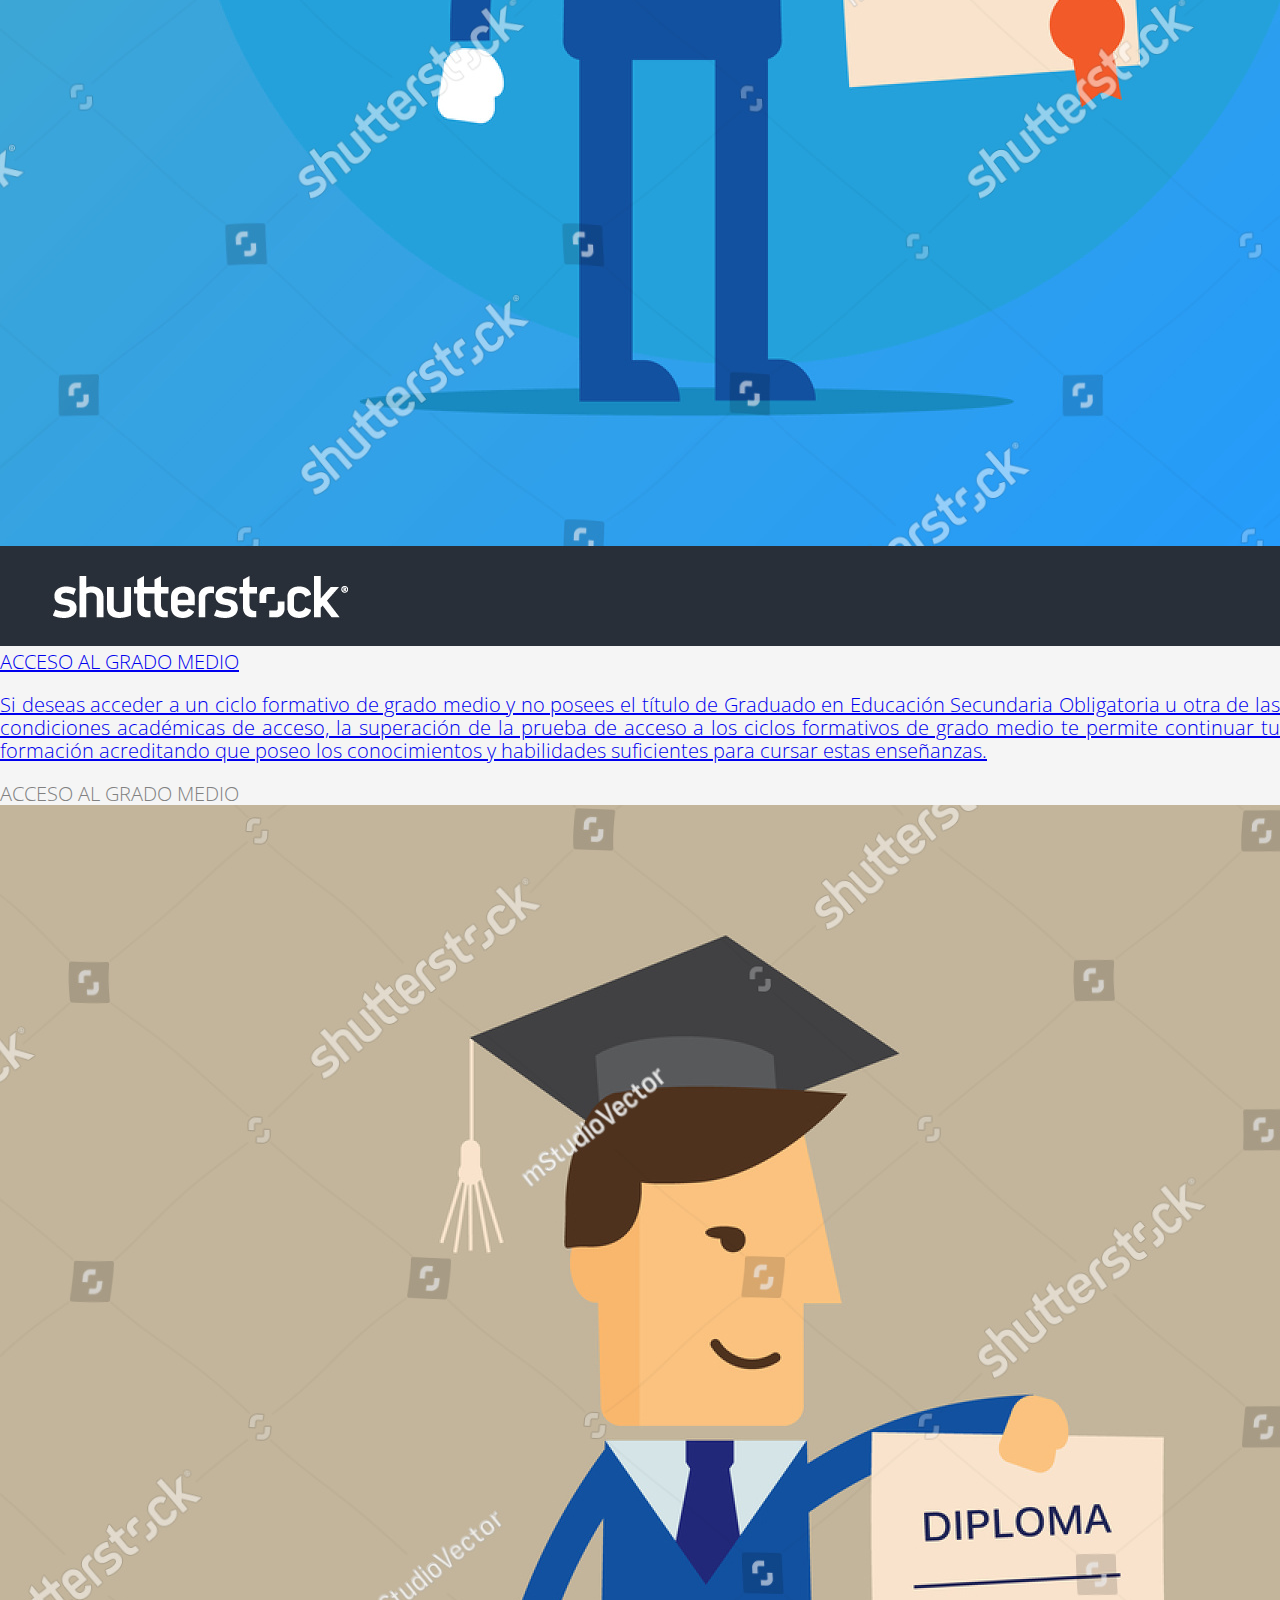
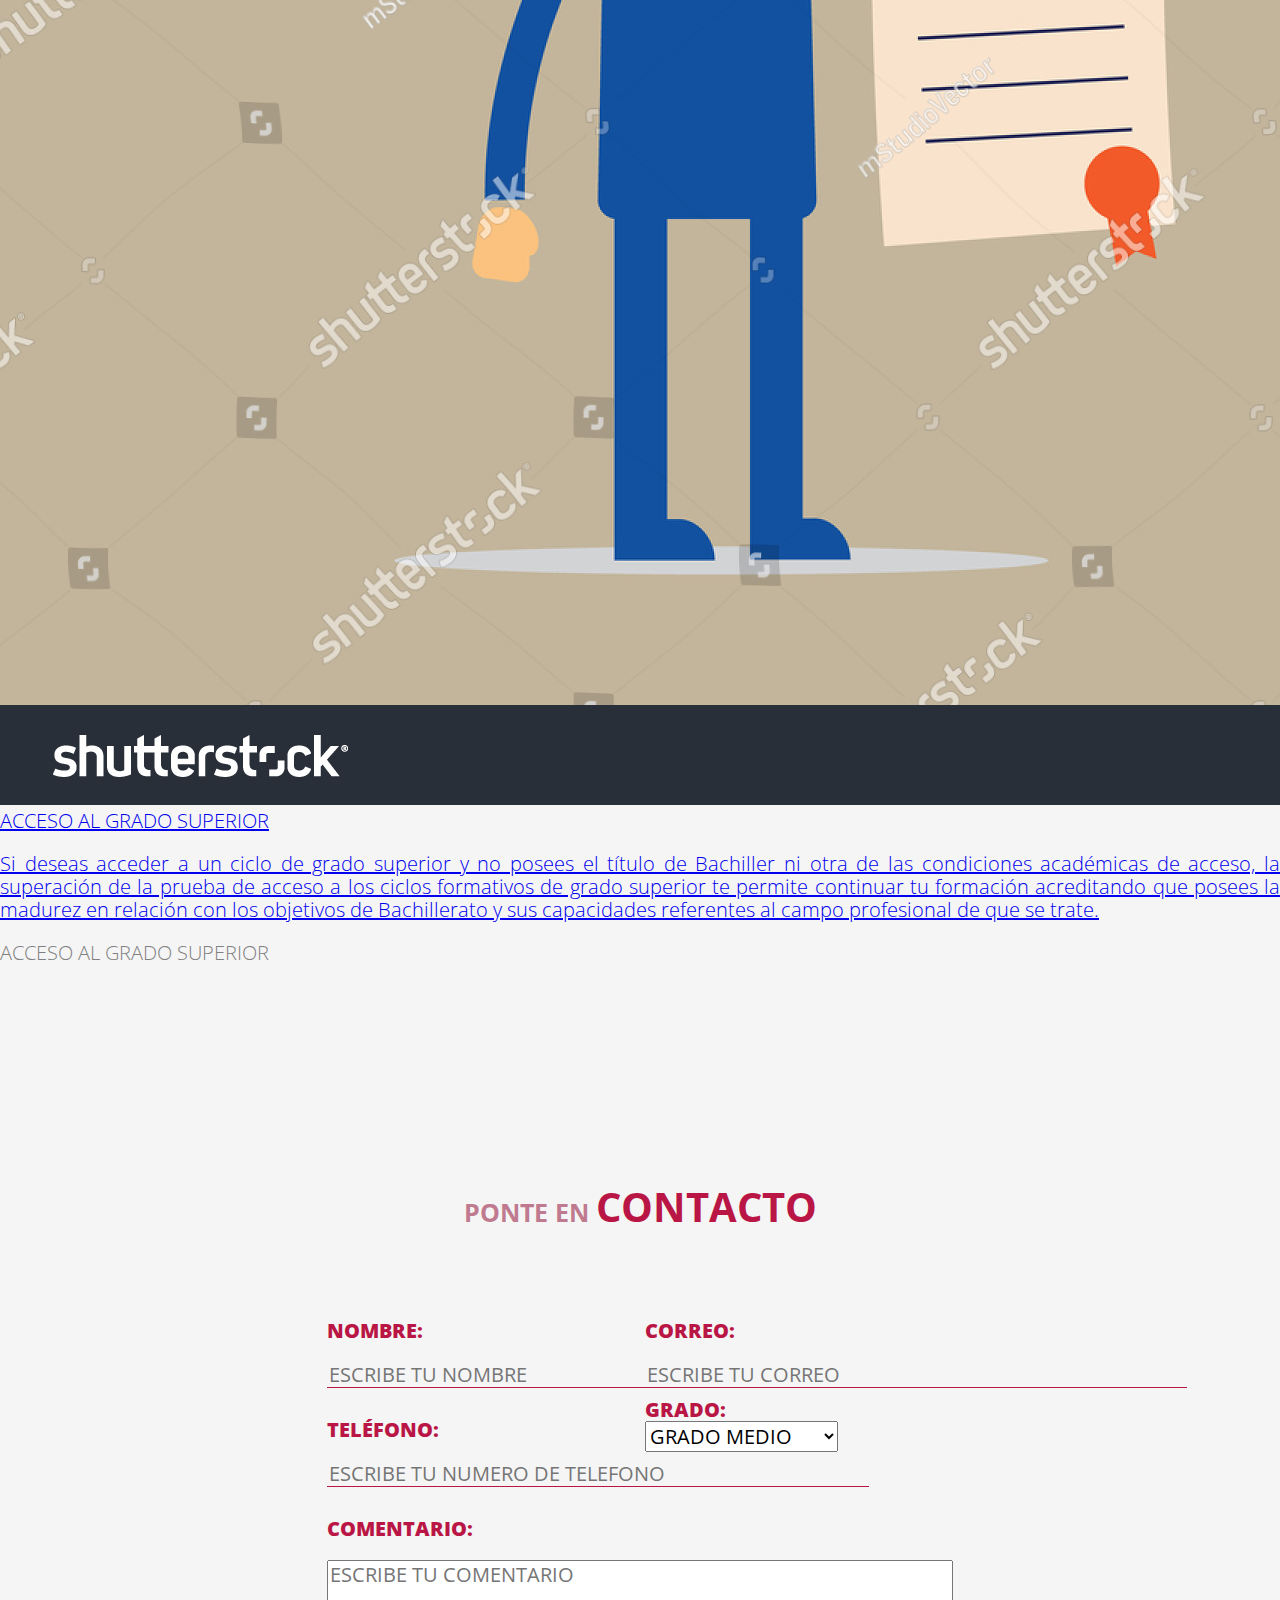
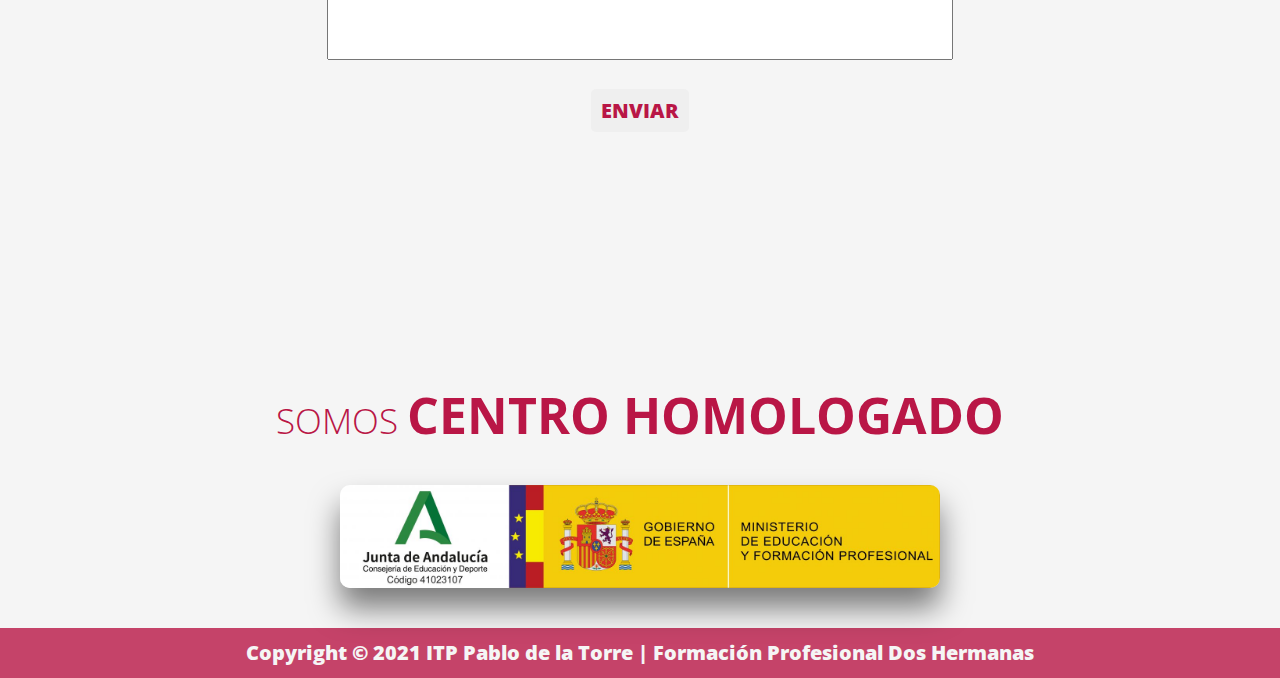
==== commit d3c321d6: "." ====
--- a/index.html
+++ b/index.html
@@ -92,6 +92,7 @@
         <div class="contenedor">
 
             <div class="caja">
+
                 <a href=""><img src="imagenes/redes.jpeg" alt="notFound">
                 SISTEMAS MICROINFORMÁTICOS Y REDES </a>
 
--- a/css/index.css
+++ b/css/index.css
@@ -92,7 +92,7 @@
 .ciclosfp .contenedor{
     display: grid;
     width: 80%;
-    margin:0px auto;
+    margin:100px auto;
     column-gap: 2rem;
     row-gap: 4rem;
     grid-template-columns: repeat(3,1fr);
@@ -101,16 +101,23 @@
 
 .ciclosfp .contenedor .caja{
     width:75%;
+
 }
 
 .ciclosfp .contenedor .caja img{
-    background-color: var(--red);
     width: 100%;
-    border: solid 1px var(--red);
+    border: solid 5px var(--red);
     border-radius: 100%;
-    box-shadow: 0 20px 30px rgba(0, 0, 0, 0.15);
+    box-shadow: 0 20px 30px rgba(0, 0, 0, 0.2);
     transition: all 600ms;
     margin-bottom: 20px;
+}
+
+
+
+.ciclosfp .contenedor .caja img:hover{
+    opacity: 0.5;
+    border: solid 0px;
 }
 
 .ciclosfp .contenedor .caja a{
--- a/css/index.css
+++ b/css/index.css
@@ -92,7 +92,7 @@
 .ciclosfp .contenedor{
     display: grid;
     width: 80%;
-    margin:0px auto;
+    margin:100px auto;
     column-gap: 2rem;
     row-gap: 4rem;
     grid-template-columns: repeat(3,1fr);
@@ -101,16 +101,23 @@
 
 .ciclosfp .contenedor .caja{
     width:75%;
+
 }
 
 .ciclosfp .contenedor .caja img{
-    background-color: var(--red);
     width: 100%;
-    border: solid 1px var(--red);
+    border: solid 5px var(--red);
     border-radius: 100%;
-    box-shadow: 0 20px 30px rgba(0, 0, 0, 0.15);
+    box-shadow: 0 20px 30px rgba(0, 0, 0, 0.2);
     transition: all 600ms;
     margin-bottom: 20px;
+}
+
+
+
+.ciclosfp .contenedor .caja img:hover{
+    opacity: 0.5;
+    border: solid 0px;
 }
 
 .ciclosfp .contenedor .caja a{
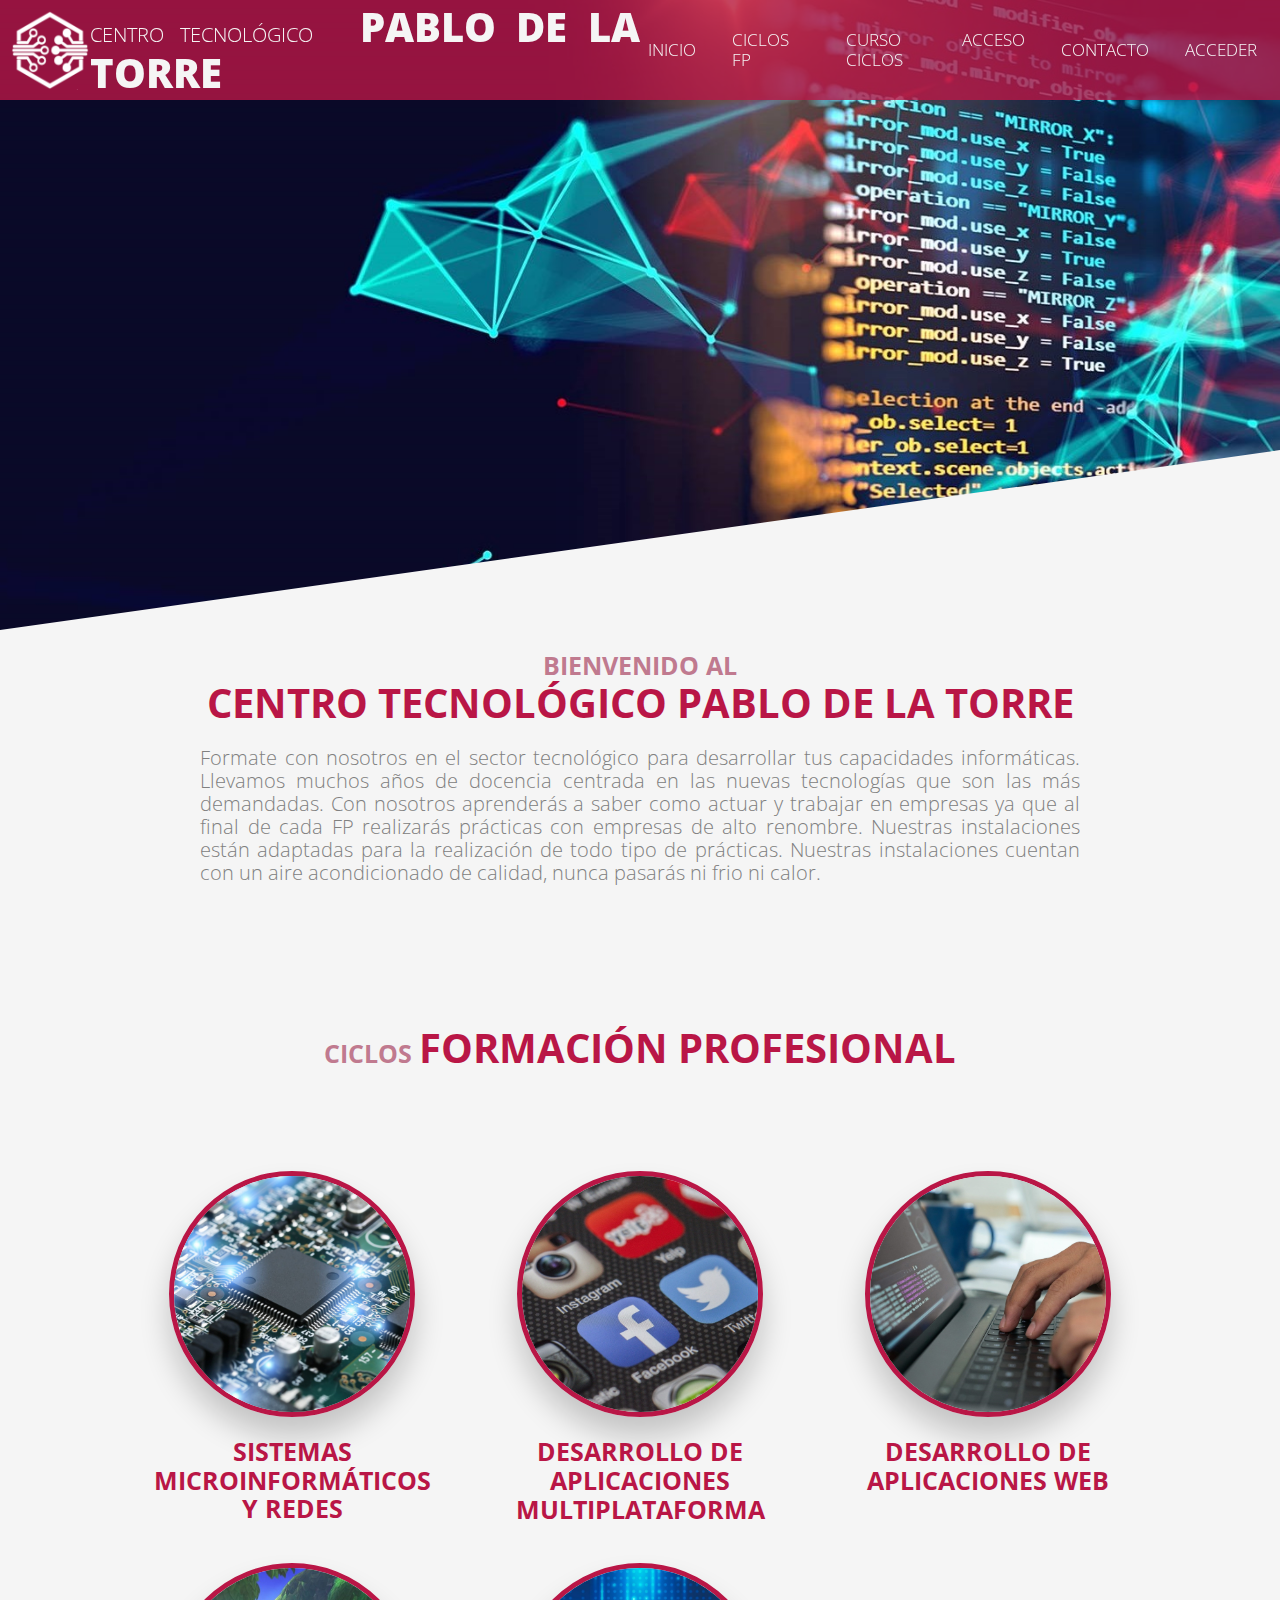
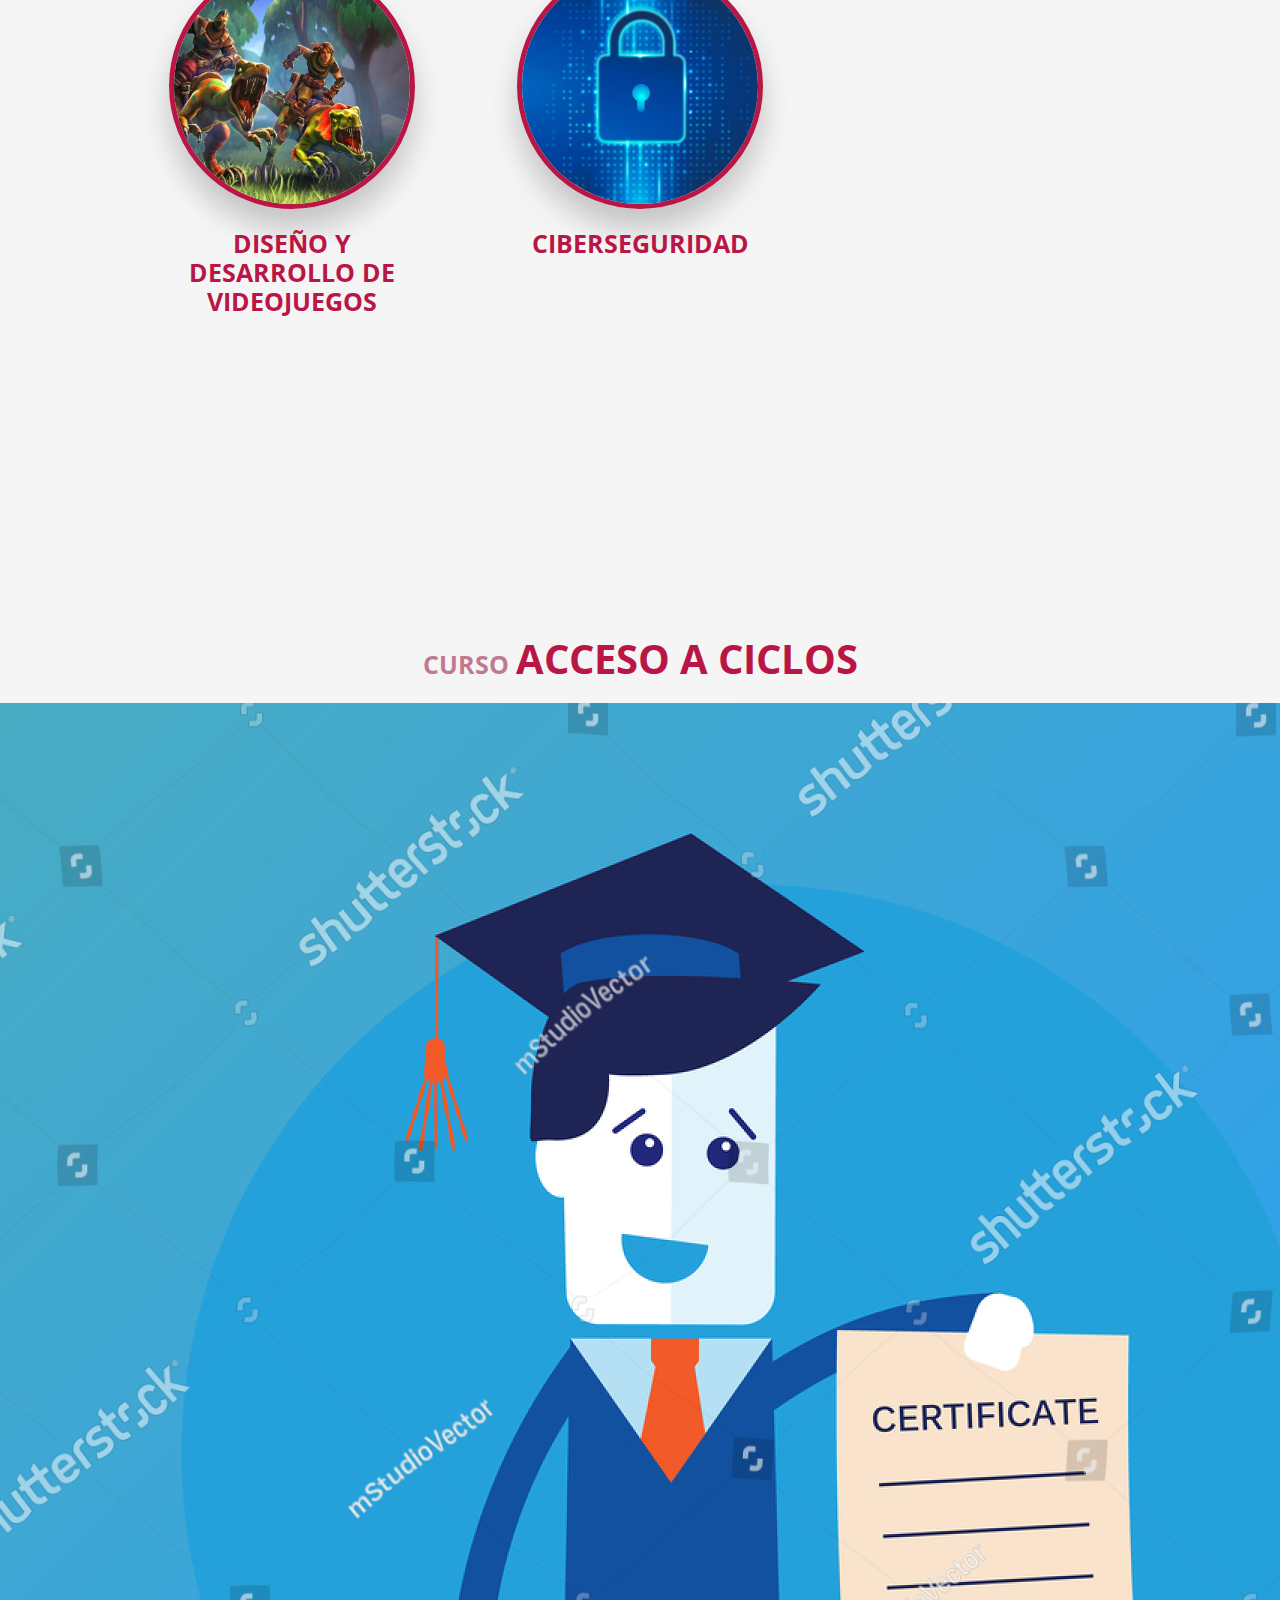
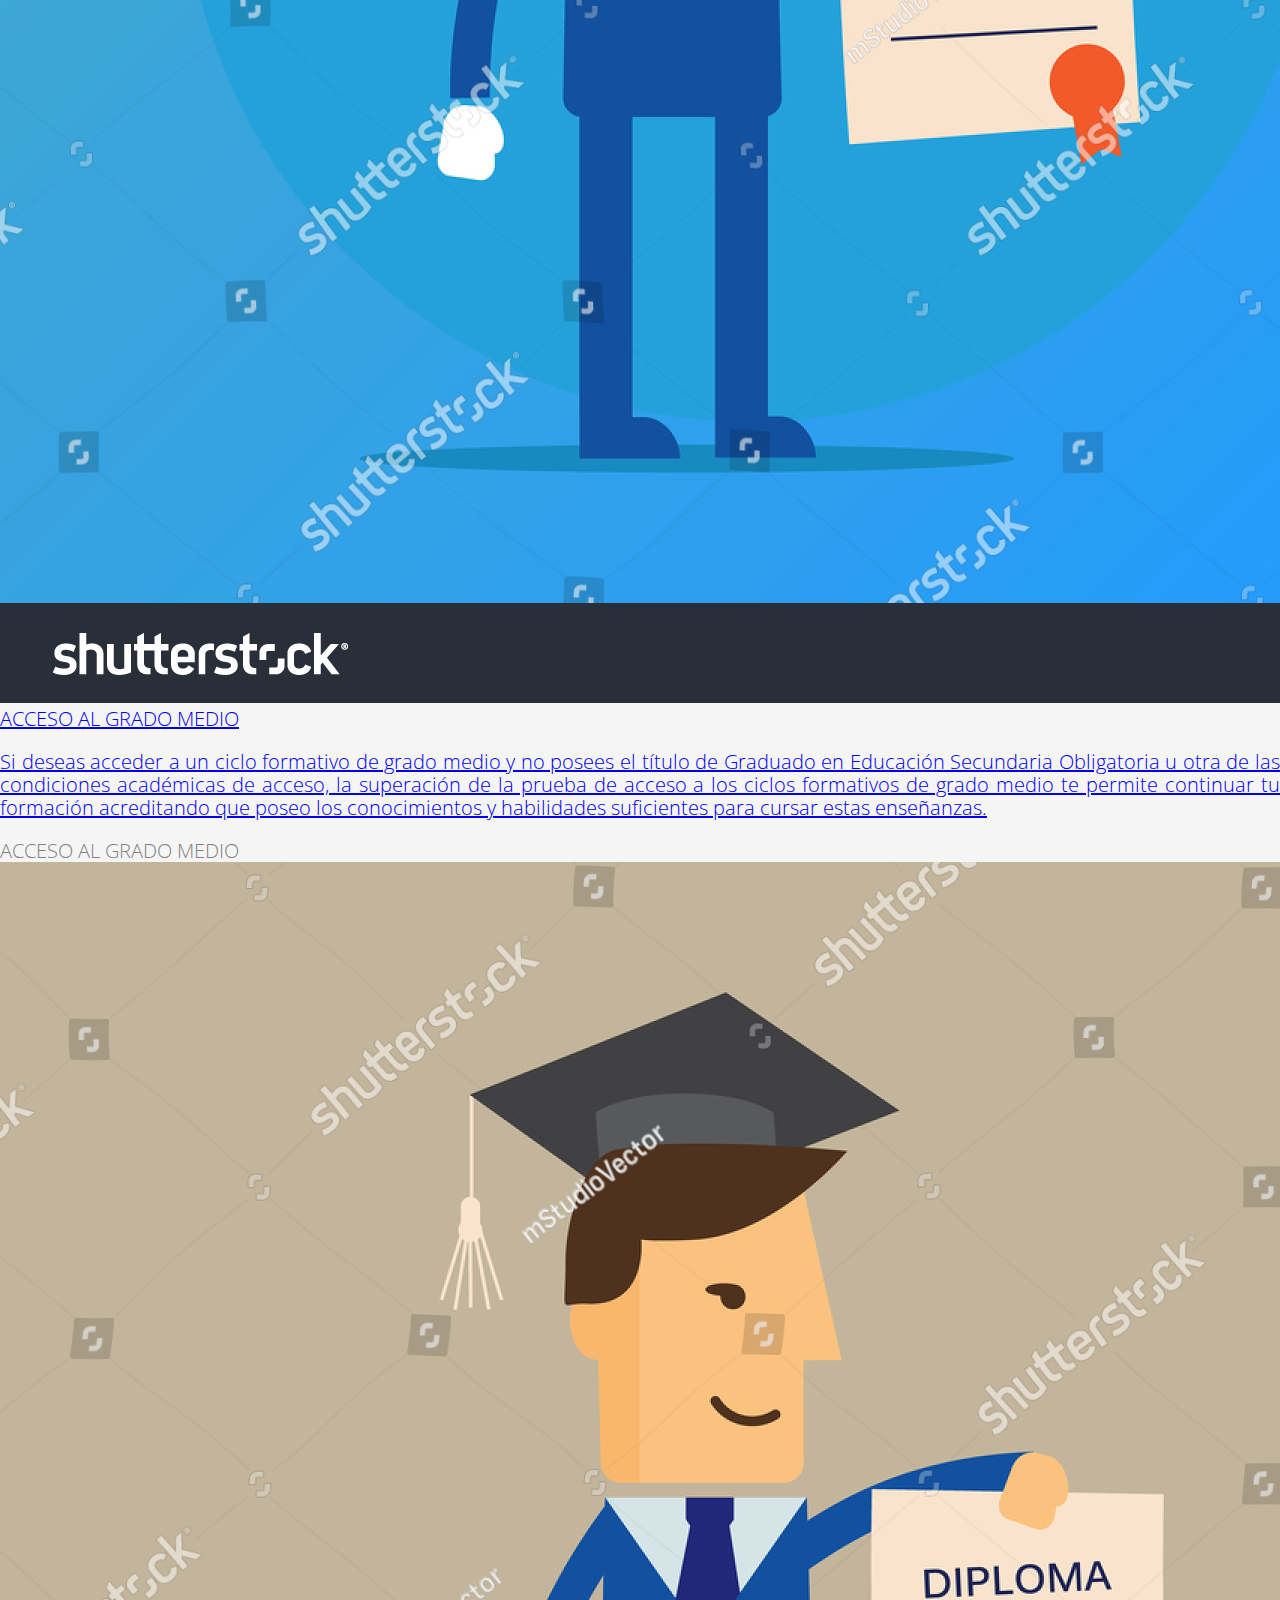
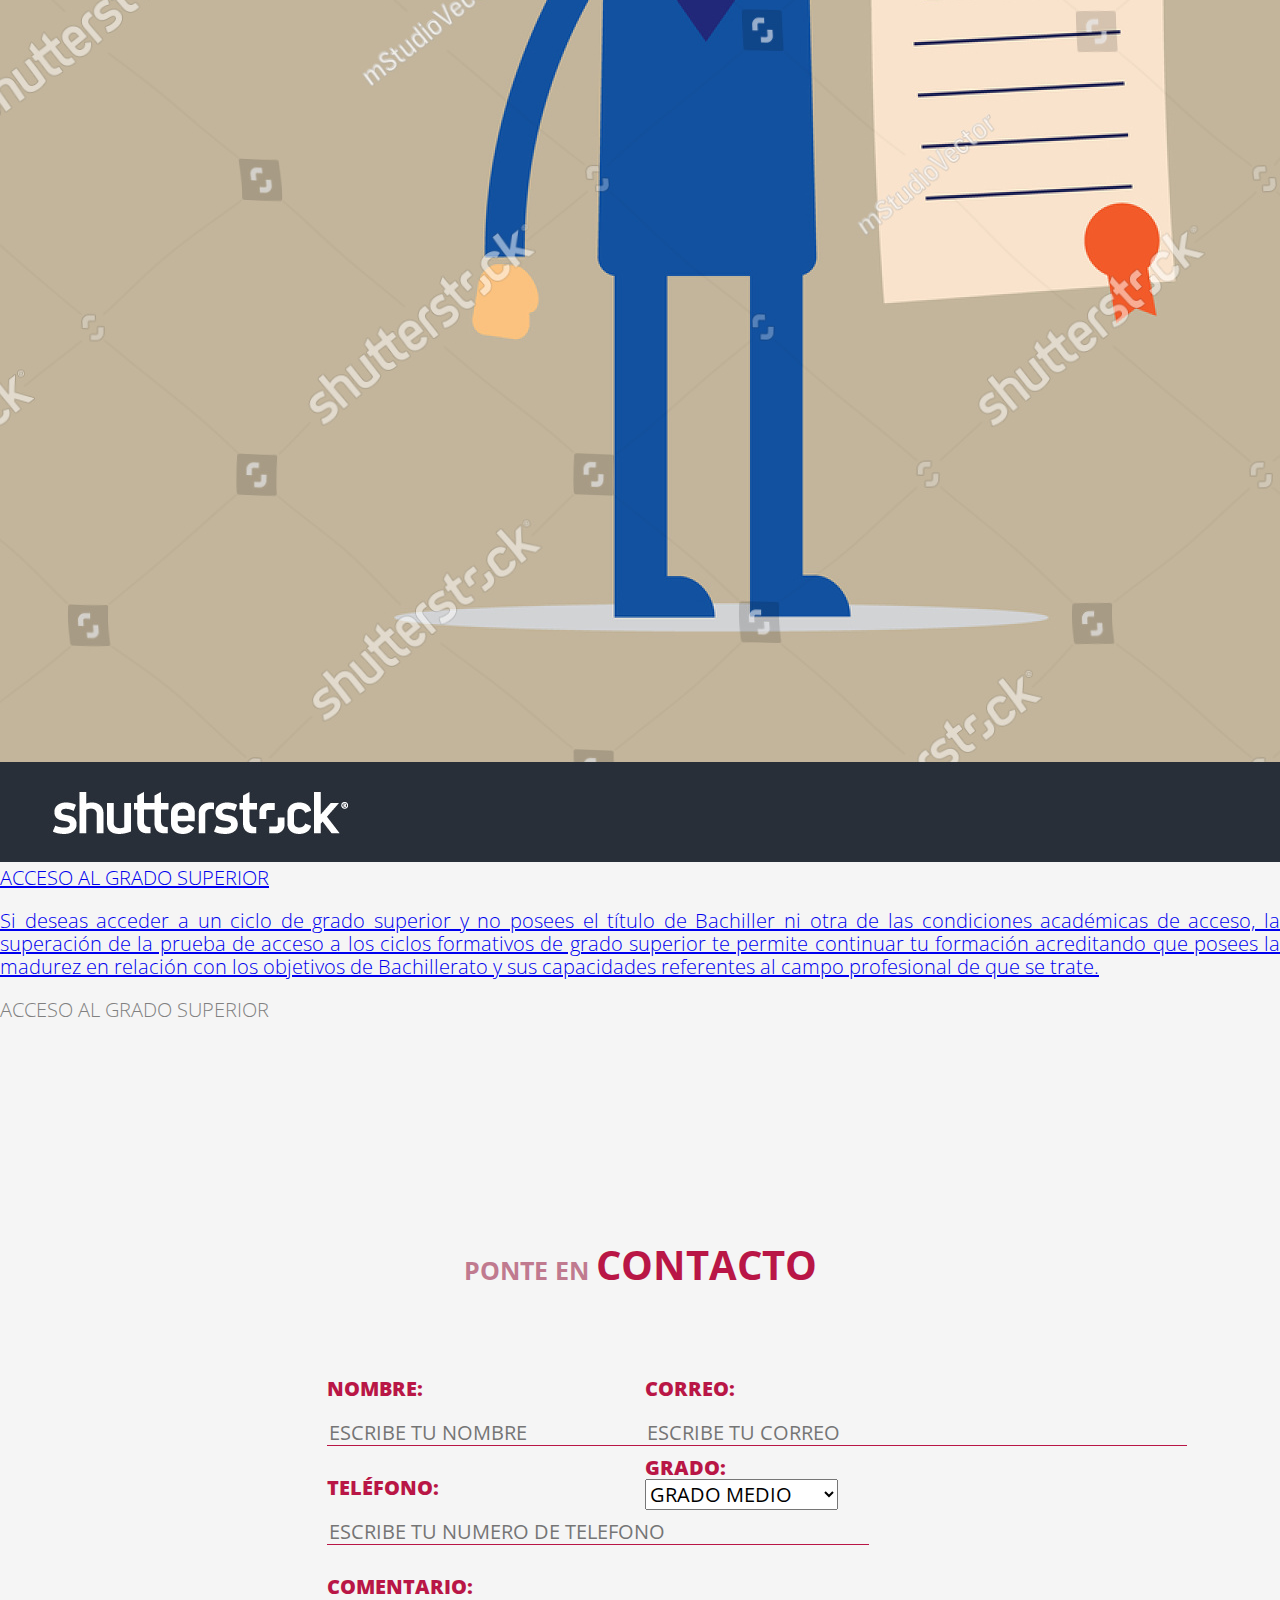
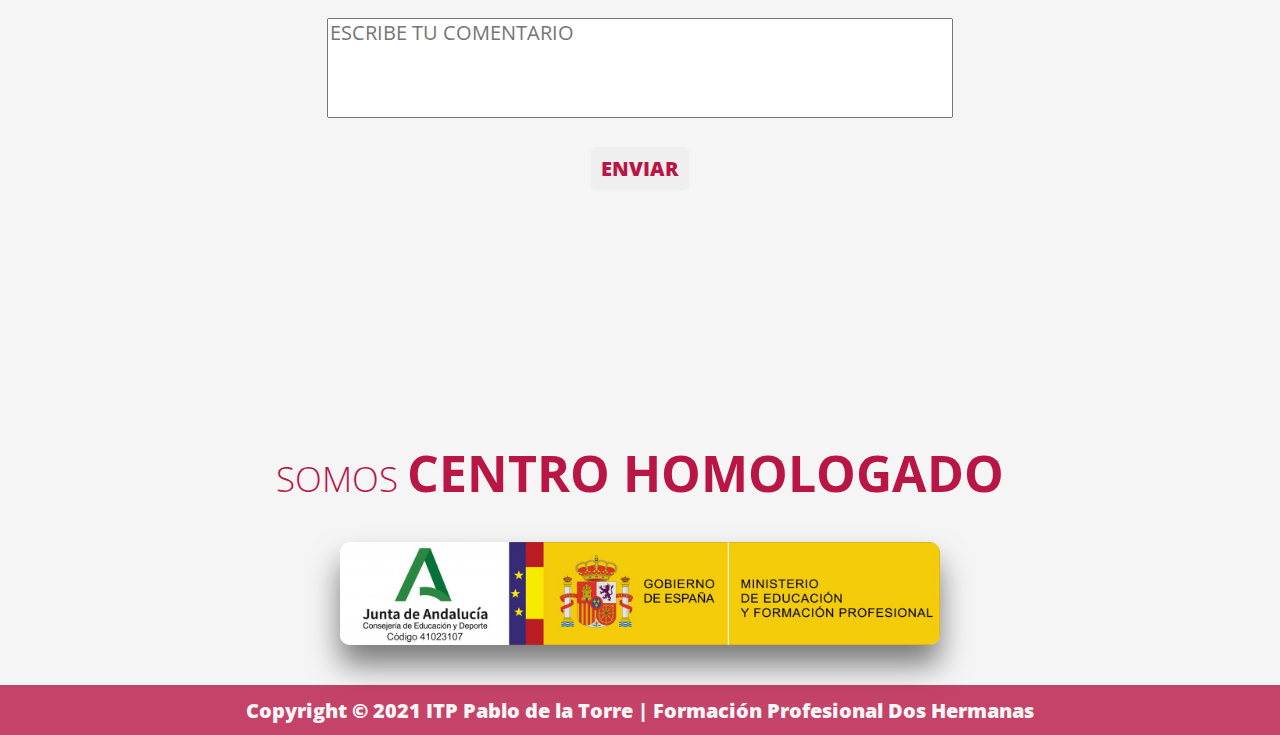
==== commit d8c8482f: "." ====
--- a/index.html
+++ b/index.html
@@ -93,18 +93,18 @@
 
             <div class="caja">
 
-                <a href=""><img src="imagenes/redes.jpeg" alt="notFound">
+                <a href="html/redes.html"><img src="imagenes/redes.jpeg" alt="notFound">
                 SISTEMAS MICROINFORMÁTICOS Y REDES </a>
 
             </div>
 
             <div class="caja">
-                <a href=""><img src="imagenes/multi.jpeg" alt="notFound">
+                <a href="html/dam.html"><img src="imagenes/multi.jpeg" alt="notFound">
                 DESARROLLO DE APLICACIONES MULTIPLATAFORMA</a>
             </div>
 
             <div class="caja">
-                <a href=""><img src="imagenes/web.jpeg" alt="notFound">
+                <a href="html/daw.html"><img src="imagenes/web.jpeg" alt="notFound">
                 DESARROLLO DE APLICACIONES WEB</a>
             </div>
 
--- a/css/cabecera.css
+++ b/css/cabecera.css
@@ -190,26 +190,31 @@
 @media (max-width: 657px) {
 
     .barra_superior{
-        flex-direction: column;
         height: auto;
     }
     .logo{
-        flex-direction: column;
-        height: auto;
+        justify-content: center;
+        width: 100%;
+        height: auto;
+        align-items: center;
         padding-left: 0px;
-        justify-content: center;
-        width: auto;
-    }
-    .logo h1,span{
+    }
+    .logo h1{
         display: flex;
         flex-direction: column;
         align-items: center;
     }
     .menu{
-        display: none;
-    }
-
-
-}
-
-
+        display: flex;
+        flex-direction: column;
+        width: 100%;
+        height: auto;
+        gap: 0rem;
+    }
+
+
+
+
+}
+
+
--- a/css/index.css
+++ b/css/index.css
@@ -128,7 +128,7 @@
     align-items: center;
     font-weight: bold;
     text-decoration: none;
-    font-size: 2rem;
+    font-size: 2.5rem;
 }
 
 
@@ -329,7 +329,7 @@
     }
     .cabecera{
         background: none;
-        height: 250px;
+        height: 300px;
     }
     .corte{
         border-width: 0 0 10vh 100vw;
--- a/css/cabecera.css
+++ b/css/cabecera.css
@@ -190,26 +190,31 @@
 @media (max-width: 657px) {
 
     .barra_superior{
-        flex-direction: column;
         height: auto;
     }
     .logo{
-        flex-direction: column;
-        height: auto;
+        justify-content: center;
+        width: 100%;
+        height: auto;
+        align-items: center;
         padding-left: 0px;
-        justify-content: center;
-        width: auto;
-    }
-    .logo h1,span{
+    }
+    .logo h1{
         display: flex;
         flex-direction: column;
         align-items: center;
     }
     .menu{
-        display: none;
-    }
-
-
-}
-
-
+        display: flex;
+        flex-direction: column;
+        width: 100%;
+        height: auto;
+        gap: 0rem;
+    }
+
+
+
+
+}
+
+
--- a/css/index.css
+++ b/css/index.css
@@ -128,7 +128,7 @@
     align-items: center;
     font-weight: bold;
     text-decoration: none;
-    font-size: 2rem;
+    font-size: 2.5rem;
 }
 
 
@@ -329,7 +329,7 @@
     }
     .cabecera{
         background: none;
-        height: 250px;
+        height: 300px;
     }
     .corte{
         border-width: 0 0 10vh 100vw;
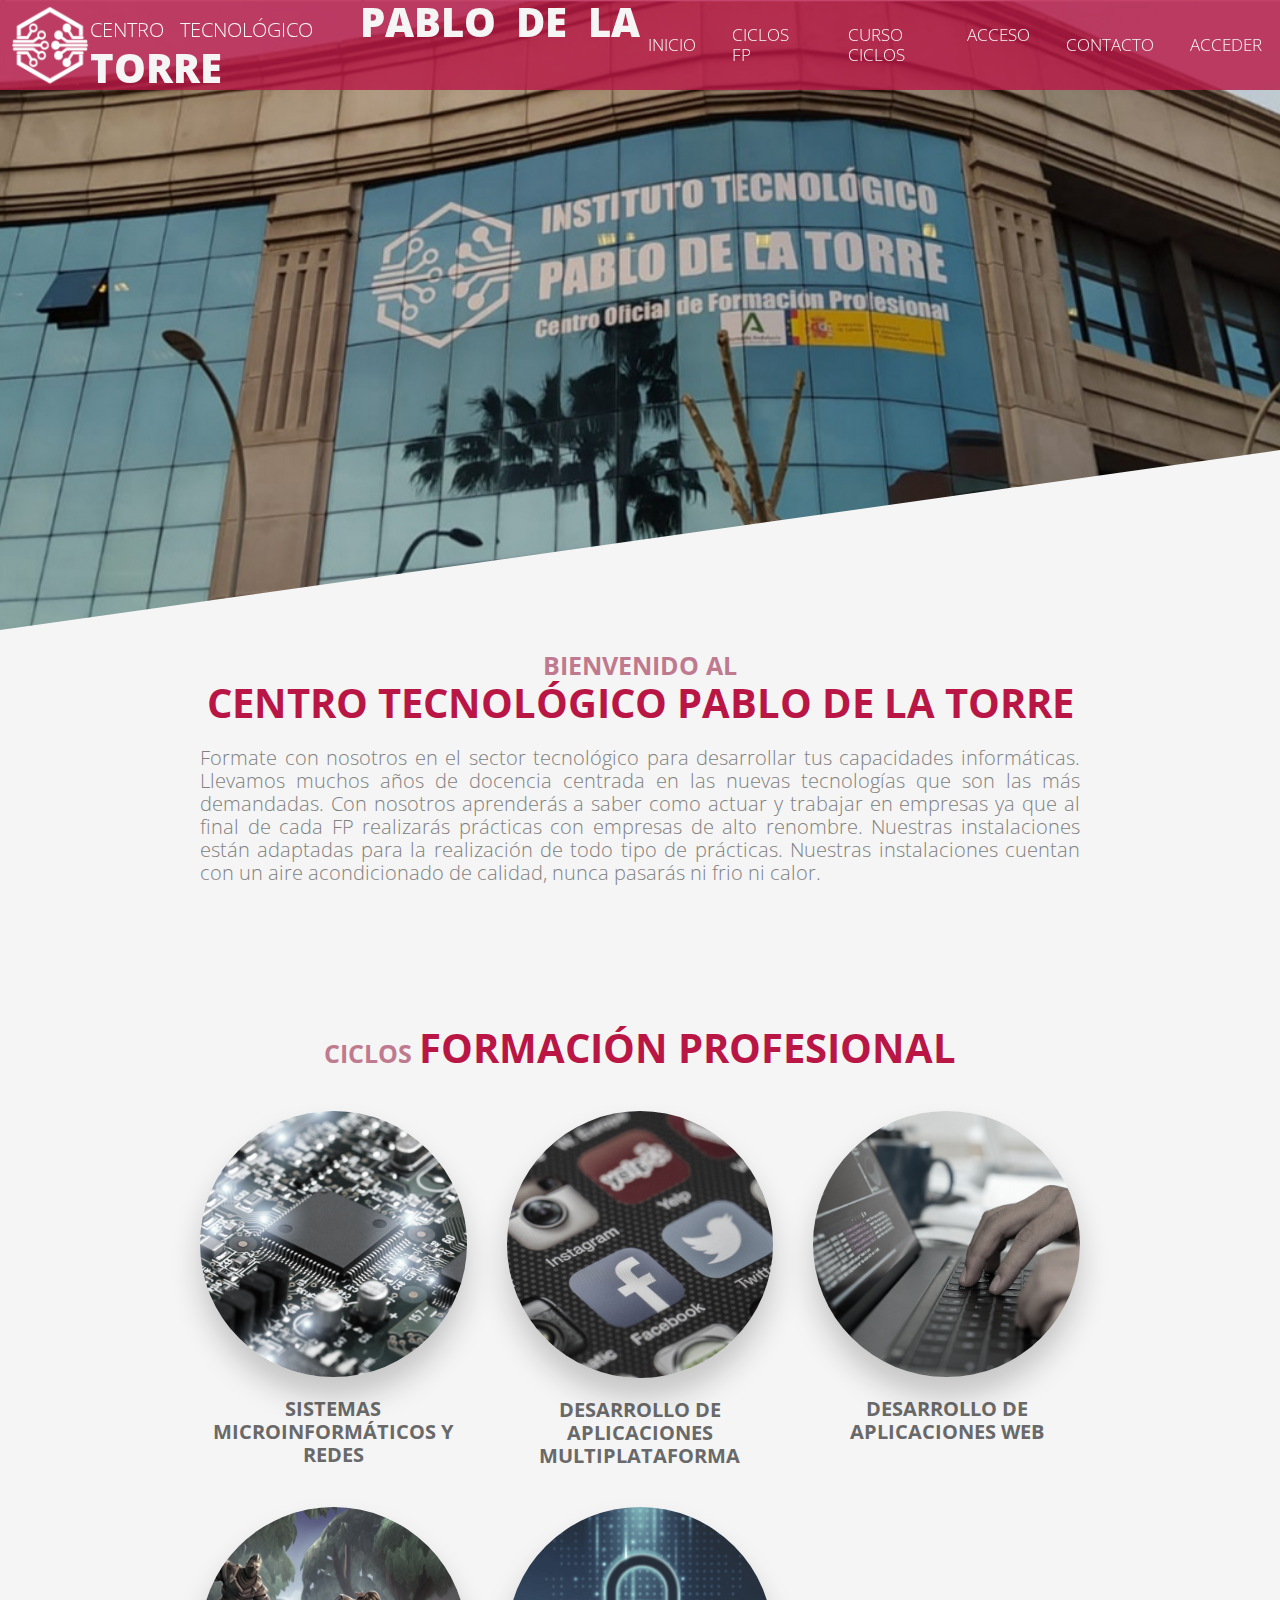
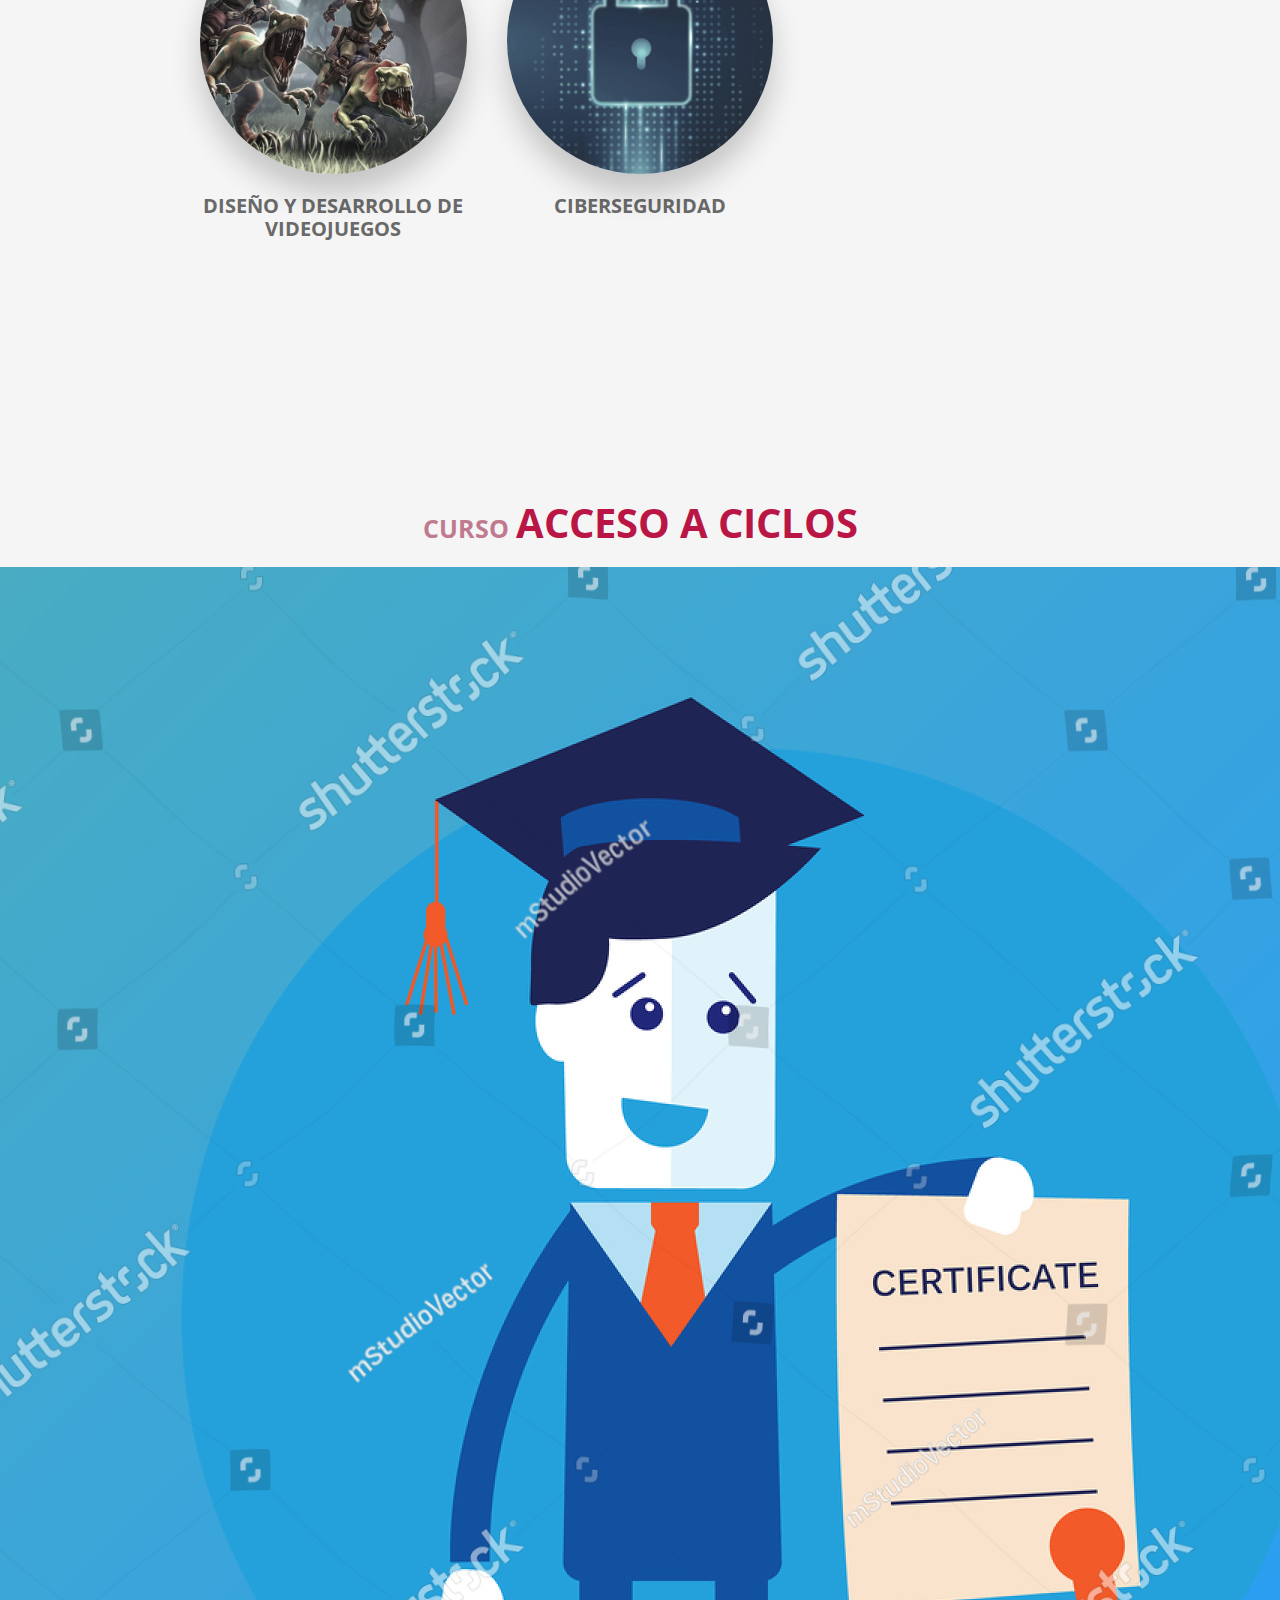
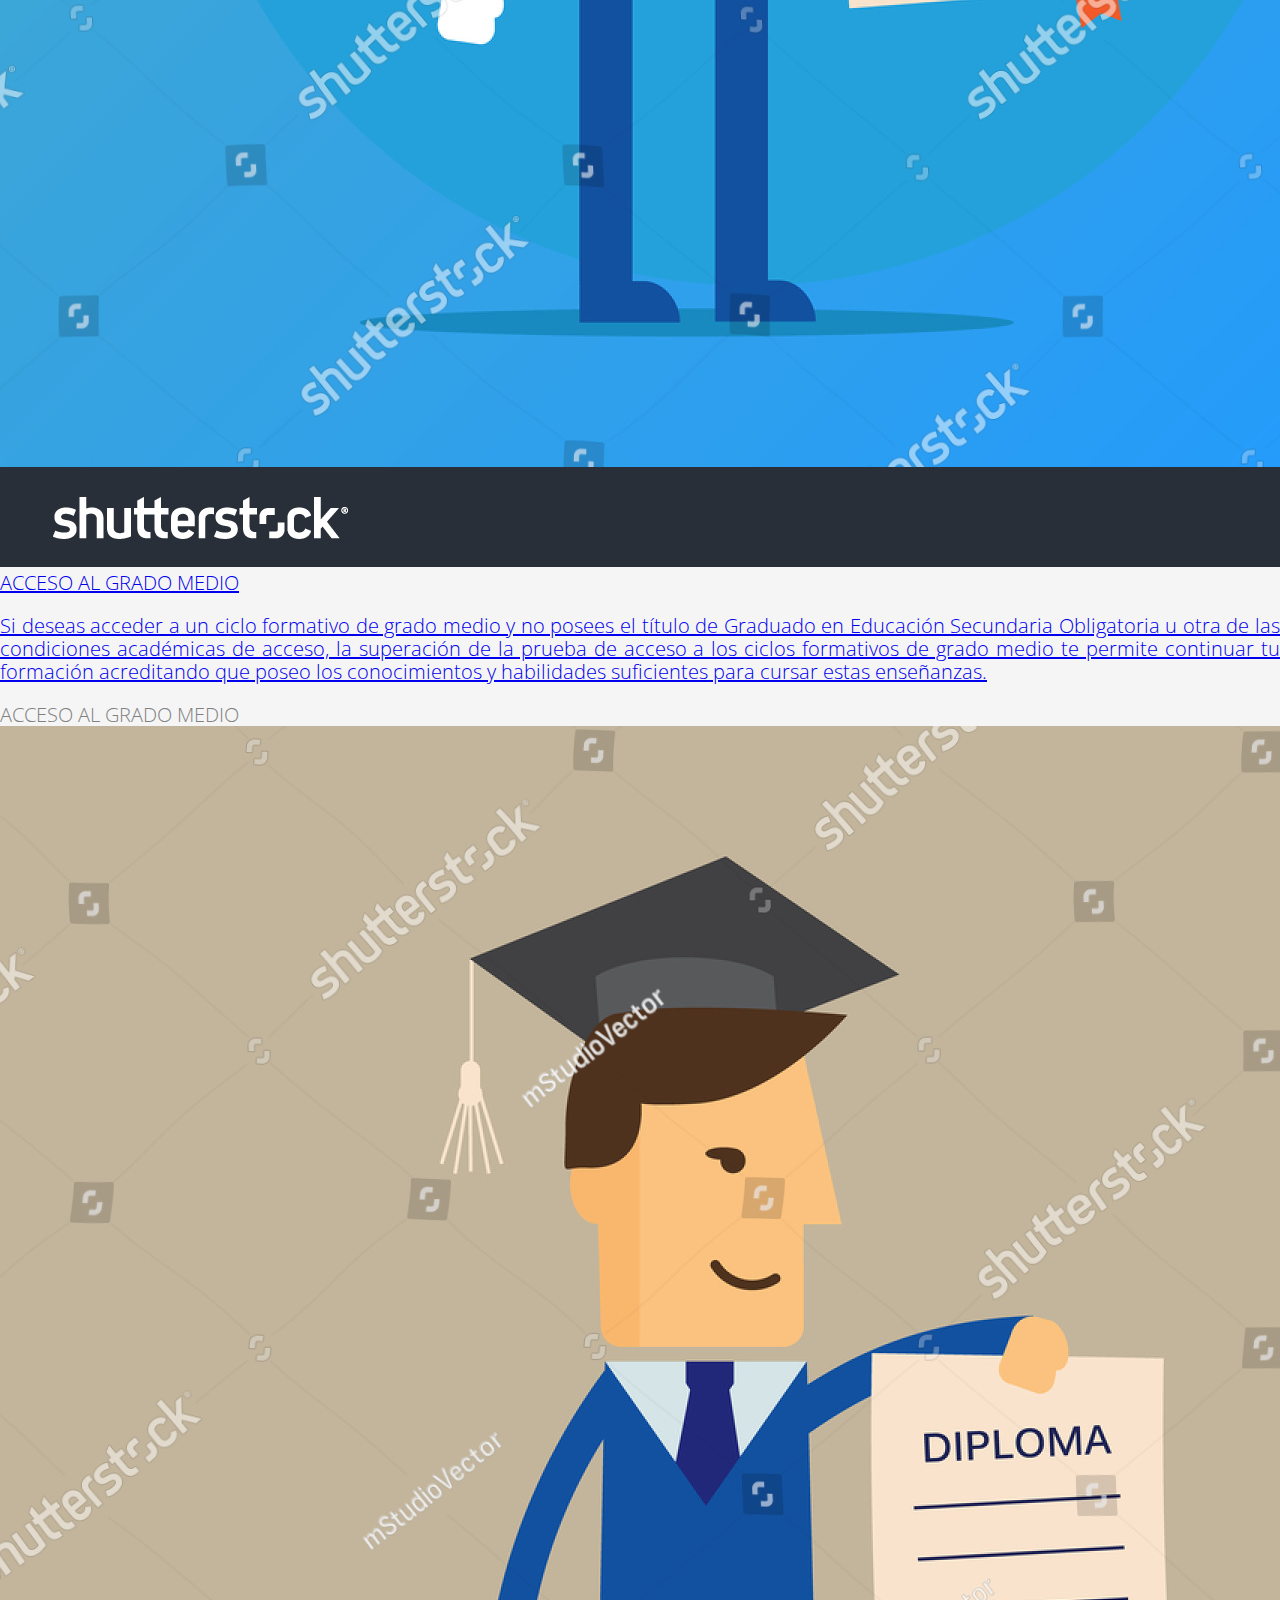
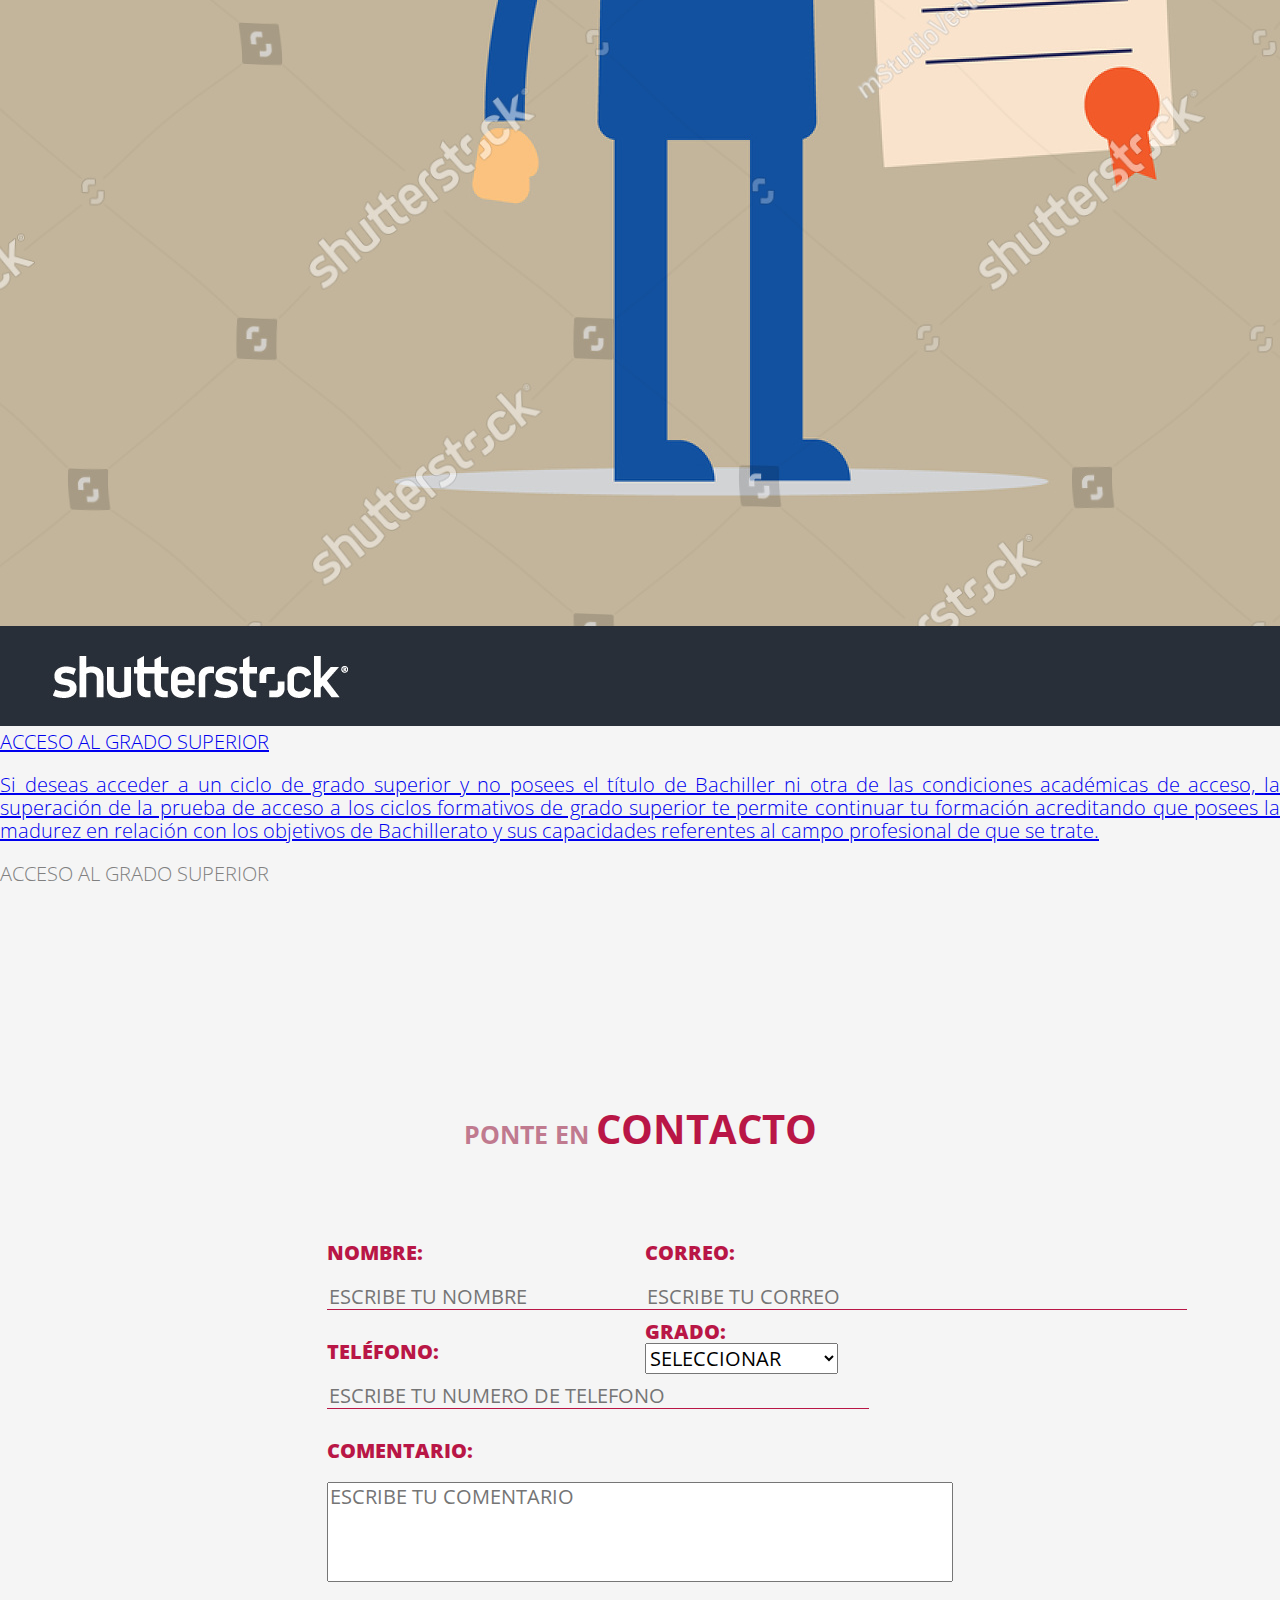
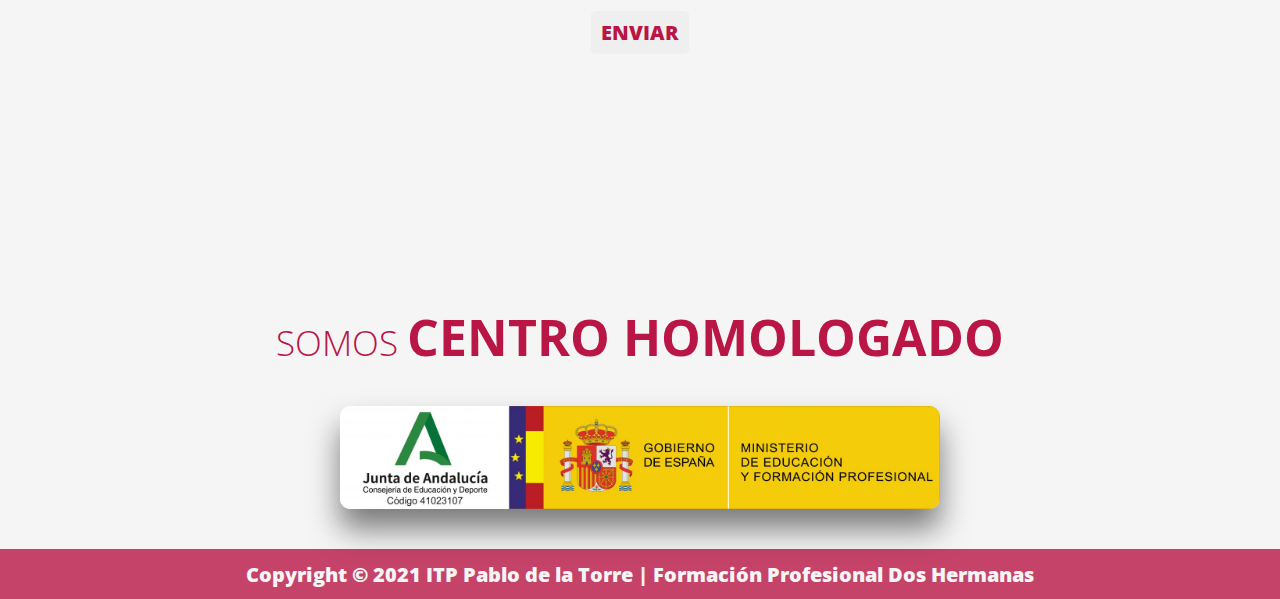
==== commit 3a405490: "." ====
--- a/index.html
+++ b/index.html
@@ -212,6 +212,7 @@
                     <div class="selector">
                         <label>GRADO:</label> <br>
                         <select name="tipo" id="">
+                            <option disabled selected>SELECCIONAR</option>
                             <option value="GRADO MEDIO">GRADO MEDIO</option>
                             <option value="GRADO SUPERIOR">GRADO SUPERIOR</option>
                         </select>
--- a/css/cabecera.css
+++ b/css/cabecera.css
@@ -37,14 +37,12 @@
 
 .barra_superior{
     position: fixed; /* DEJAR CABECERA FIJA AL BAJAR*/
+    display: flex;
     z-index: 1; /*PARA DECIR QUE ESTE ENCIMA DE OTRAS COSAS*/
     width: 100%;
-    height: 100px;
     background: rgba(185, 22, 70, 0.8);
-    display: flex;
-    justify-content: space-between;
-    align-items: center;
-
+    justify-content: space-around;
+    padding: 0px 10px;
 }
 
 .logo{
@@ -52,8 +50,7 @@
     align-items: center;
     width: 50%;
     height: 90px;
-    justify-content: left;
-    padding-left: 10px;
+    justify-content: center;
 }
 
 .logo h1{
@@ -71,34 +68,11 @@
 .menu{
     display: flex;
     width: 50%;
-    justify-content: flex-end;
     height: 90px;
     align-items: center;
-    padding-right: 15px;
     gap: 2rem;
-}
-/*
-.barra_superior .menu a{
-    list-style: none;
-    color: whitesmoke;
-    text-decoration: none;
-    padding: 8px;
-    margin: 15px;
-    font-size: 1.7rem;
-    transition: 0.3s;
-    border-radius: 5px;
-
-}
-
-.barra_superior .menu a:hover{
-    background-color: whitesmoke;
-    color:var(--red);
-    justify-content: center;
-    font-weight: 900;
-    transform: scale(1.15) ;
-
-}
-*/
+    justify-content: center;
+}
 
 .menu a{
     list-style: none;
@@ -172,12 +146,11 @@
 @media (max-width: 1152px) {
     .barra_superior{
         flex-direction: column;
-        height: auto;
     }
     .logo{
-        padding-left: 0px;
         justify-content: center;
-        width: auto;
+        width: 100%;
+        align-items: center;
     }
     .menu{
         justify-content: center;
@@ -190,8 +163,13 @@
 @media (max-width: 657px) {
 
     .barra_superior{
-        height: auto;
-    }
+        position: relative;
+    }
+
+    .cabecera{
+        display: none;
+    }
+
     .logo{
         justify-content: center;
         width: 100%;
@@ -205,16 +183,19 @@
         align-items: center;
     }
     .menu{
-        display: flex;
+        display: none;
         flex-direction: column;
         width: 100%;
         height: auto;
         gap: 0rem;
-    }
-
-
-
-
-}
-
-
+        background-color: #ececec;
+    }
+
+    .menu a{
+        color: var(--red);
+    }
+
+
+}
+
+
--- a/css/index.css
+++ b/css/index.css
@@ -41,16 +41,16 @@
     position: relative;
     width: 100%;
     height: 70vh;
-    background: url(../imagenes/cabecera3.jpeg) fixed center;
+    background: url(../imagenes/cabecera4.png)  center;
     background-size: cover;
     animation: movimiento 20s infinite linear alternate;
 }
 
 @keyframes movimiento {
     from{
-        background-size: auto 150%;
+        background-size: auto 100%;
     }to{
-        background-size: auto 125%;
+        background-size: auto 115%;
     }
 }
 
@@ -69,8 +69,7 @@
 /*--TITULOS--*/
 
 .intro{
-    margin-left: 20rem;
-    margin-right: 20rem;
+    margin: 0px 20rem ;
 }
 
 .titulo h2{
@@ -88,47 +87,56 @@
 
 /*--CICLOS---*/
 
+.ciclosfp{
+    margin: 0px 20rem ;
+}
 
 .ciclosfp .contenedor{
     display: grid;
-    width: 80%;
-    margin:100px auto;
-    column-gap: 2rem;
+    width: 100%;
+    margin:4rem auto;
+    column-gap: 4rem;
     row-gap: 4rem;
     grid-template-columns: repeat(3,1fr);
     justify-items: center;
 }
 
 .ciclosfp .contenedor .caja{
-    width:75%;
+    width:100%;
 
 }
 
 .ciclosfp .contenedor .caja img{
     width: 100%;
-    border: solid 5px var(--red);
+
     border-radius: 100%;
     box-shadow: 0 20px 30px rgba(0, 0, 0, 0.2);
     transition: all 600ms;
     margin-bottom: 20px;
-}
-
+
+    filter: grayscale(75%);
+}
 
 
 .ciclosfp .contenedor .caja img:hover{
-    opacity: 0.5;
-    border: solid 0px;
+    opacity: 1;
+    border: solid 5px var(--red);
+    filter: grayscale(0%);
+}
+
+.ciclosfp .contenedor .caja:hover a{
+    color: var(--red);
 }
 
 .ciclosfp .contenedor .caja a{
     display: flex;
     flex-direction: column;
-    color: var(--red);
+    color: dimgrey;
     text-align: center;
     align-items: center;
     font-weight: bold;
     text-decoration: none;
-    font-size: 2.5rem;
+    font-size: 2rem;
 }
 
 
@@ -311,15 +319,23 @@
     .cabecera{
         height: 60vh;
     }
+    .ciclosfp{
+        margin: 0px 5rem;
+    }
 
     .ciclosfp .contenedor{
         grid-template-columns: repeat(2,1fr);
+    }
+
+    .ciclosfp .contenedor .caja{
+        width: 75%;
     }
 }
 
 @media (max-width: 657px) {
     .intro {
         font-size: 1.5rem;
+        margin-top: 10rem;
     }
     .intro h2{
         font-size: 2rem;
--- a/css/cabecera.css
+++ b/css/cabecera.css
@@ -37,14 +37,12 @@
 
 .barra_superior{
     position: fixed; /* DEJAR CABECERA FIJA AL BAJAR*/
+    display: flex;
     z-index: 1; /*PARA DECIR QUE ESTE ENCIMA DE OTRAS COSAS*/
     width: 100%;
-    height: 100px;
     background: rgba(185, 22, 70, 0.8);
-    display: flex;
-    justify-content: space-between;
-    align-items: center;
-
+    justify-content: space-around;
+    padding: 0px 10px;
 }
 
 .logo{
@@ -52,8 +50,7 @@
     align-items: center;
     width: 50%;
     height: 90px;
-    justify-content: left;
-    padding-left: 10px;
+    justify-content: center;
 }
 
 .logo h1{
@@ -71,34 +68,11 @@
 .menu{
     display: flex;
     width: 50%;
-    justify-content: flex-end;
     height: 90px;
     align-items: center;
-    padding-right: 15px;
     gap: 2rem;
-}
-/*
-.barra_superior .menu a{
-    list-style: none;
-    color: whitesmoke;
-    text-decoration: none;
-    padding: 8px;
-    margin: 15px;
-    font-size: 1.7rem;
-    transition: 0.3s;
-    border-radius: 5px;
-
-}
-
-.barra_superior .menu a:hover{
-    background-color: whitesmoke;
-    color:var(--red);
-    justify-content: center;
-    font-weight: 900;
-    transform: scale(1.15) ;
-
-}
-*/
+    justify-content: center;
+}
 
 .menu a{
     list-style: none;
@@ -172,12 +146,11 @@
 @media (max-width: 1152px) {
     .barra_superior{
         flex-direction: column;
-        height: auto;
     }
     .logo{
-        padding-left: 0px;
         justify-content: center;
-        width: auto;
+        width: 100%;
+        align-items: center;
     }
     .menu{
         justify-content: center;
@@ -190,8 +163,13 @@
 @media (max-width: 657px) {
 
     .barra_superior{
-        height: auto;
-    }
+        position: relative;
+    }
+
+    .cabecera{
+        display: none;
+    }
+
     .logo{
         justify-content: center;
         width: 100%;
@@ -205,16 +183,19 @@
         align-items: center;
     }
     .menu{
-        display: flex;
+        display: none;
         flex-direction: column;
         width: 100%;
         height: auto;
         gap: 0rem;
-    }
-
-
-
-
-}
-
-
+        background-color: #ececec;
+    }
+
+    .menu a{
+        color: var(--red);
+    }
+
+
+}
+
+
--- a/css/index.css
+++ b/css/index.css
@@ -41,16 +41,16 @@
     position: relative;
     width: 100%;
     height: 70vh;
-    background: url(../imagenes/cabecera3.jpeg) fixed center;
+    background: url(../imagenes/cabecera4.png)  center;
     background-size: cover;
     animation: movimiento 20s infinite linear alternate;
 }
 
 @keyframes movimiento {
     from{
-        background-size: auto 150%;
+        background-size: auto 100%;
     }to{
-        background-size: auto 125%;
+        background-size: auto 115%;
     }
 }
 
@@ -69,8 +69,7 @@
 /*--TITULOS--*/
 
 .intro{
-    margin-left: 20rem;
-    margin-right: 20rem;
+    margin: 0px 20rem ;
 }
 
 .titulo h2{
@@ -88,47 +87,56 @@
 
 /*--CICLOS---*/
 
+.ciclosfp{
+    margin: 0px 20rem ;
+}
 
 .ciclosfp .contenedor{
     display: grid;
-    width: 80%;
-    margin:100px auto;
-    column-gap: 2rem;
+    width: 100%;
+    margin:4rem auto;
+    column-gap: 4rem;
     row-gap: 4rem;
     grid-template-columns: repeat(3,1fr);
     justify-items: center;
 }
 
 .ciclosfp .contenedor .caja{
-    width:75%;
+    width:100%;
 
 }
 
 .ciclosfp .contenedor .caja img{
     width: 100%;
-    border: solid 5px var(--red);
+
     border-radius: 100%;
     box-shadow: 0 20px 30px rgba(0, 0, 0, 0.2);
     transition: all 600ms;
     margin-bottom: 20px;
-}
-
+
+    filter: grayscale(75%);
+}
 
 
 .ciclosfp .contenedor .caja img:hover{
-    opacity: 0.5;
-    border: solid 0px;
+    opacity: 1;
+    border: solid 5px var(--red);
+    filter: grayscale(0%);
+}
+
+.ciclosfp .contenedor .caja:hover a{
+    color: var(--red);
 }
 
 .ciclosfp .contenedor .caja a{
     display: flex;
     flex-direction: column;
-    color: var(--red);
+    color: dimgrey;
     text-align: center;
     align-items: center;
     font-weight: bold;
     text-decoration: none;
-    font-size: 2.5rem;
+    font-size: 2rem;
 }
 
 
@@ -311,15 +319,23 @@
     .cabecera{
         height: 60vh;
     }
+    .ciclosfp{
+        margin: 0px 5rem;
+    }
 
     .ciclosfp .contenedor{
         grid-template-columns: repeat(2,1fr);
+    }
+
+    .ciclosfp .contenedor .caja{
+        width: 75%;
     }
 }
 
 @media (max-width: 657px) {
     .intro {
         font-size: 1.5rem;
+        margin-top: 10rem;
     }
     .intro h2{
         font-size: 2rem;
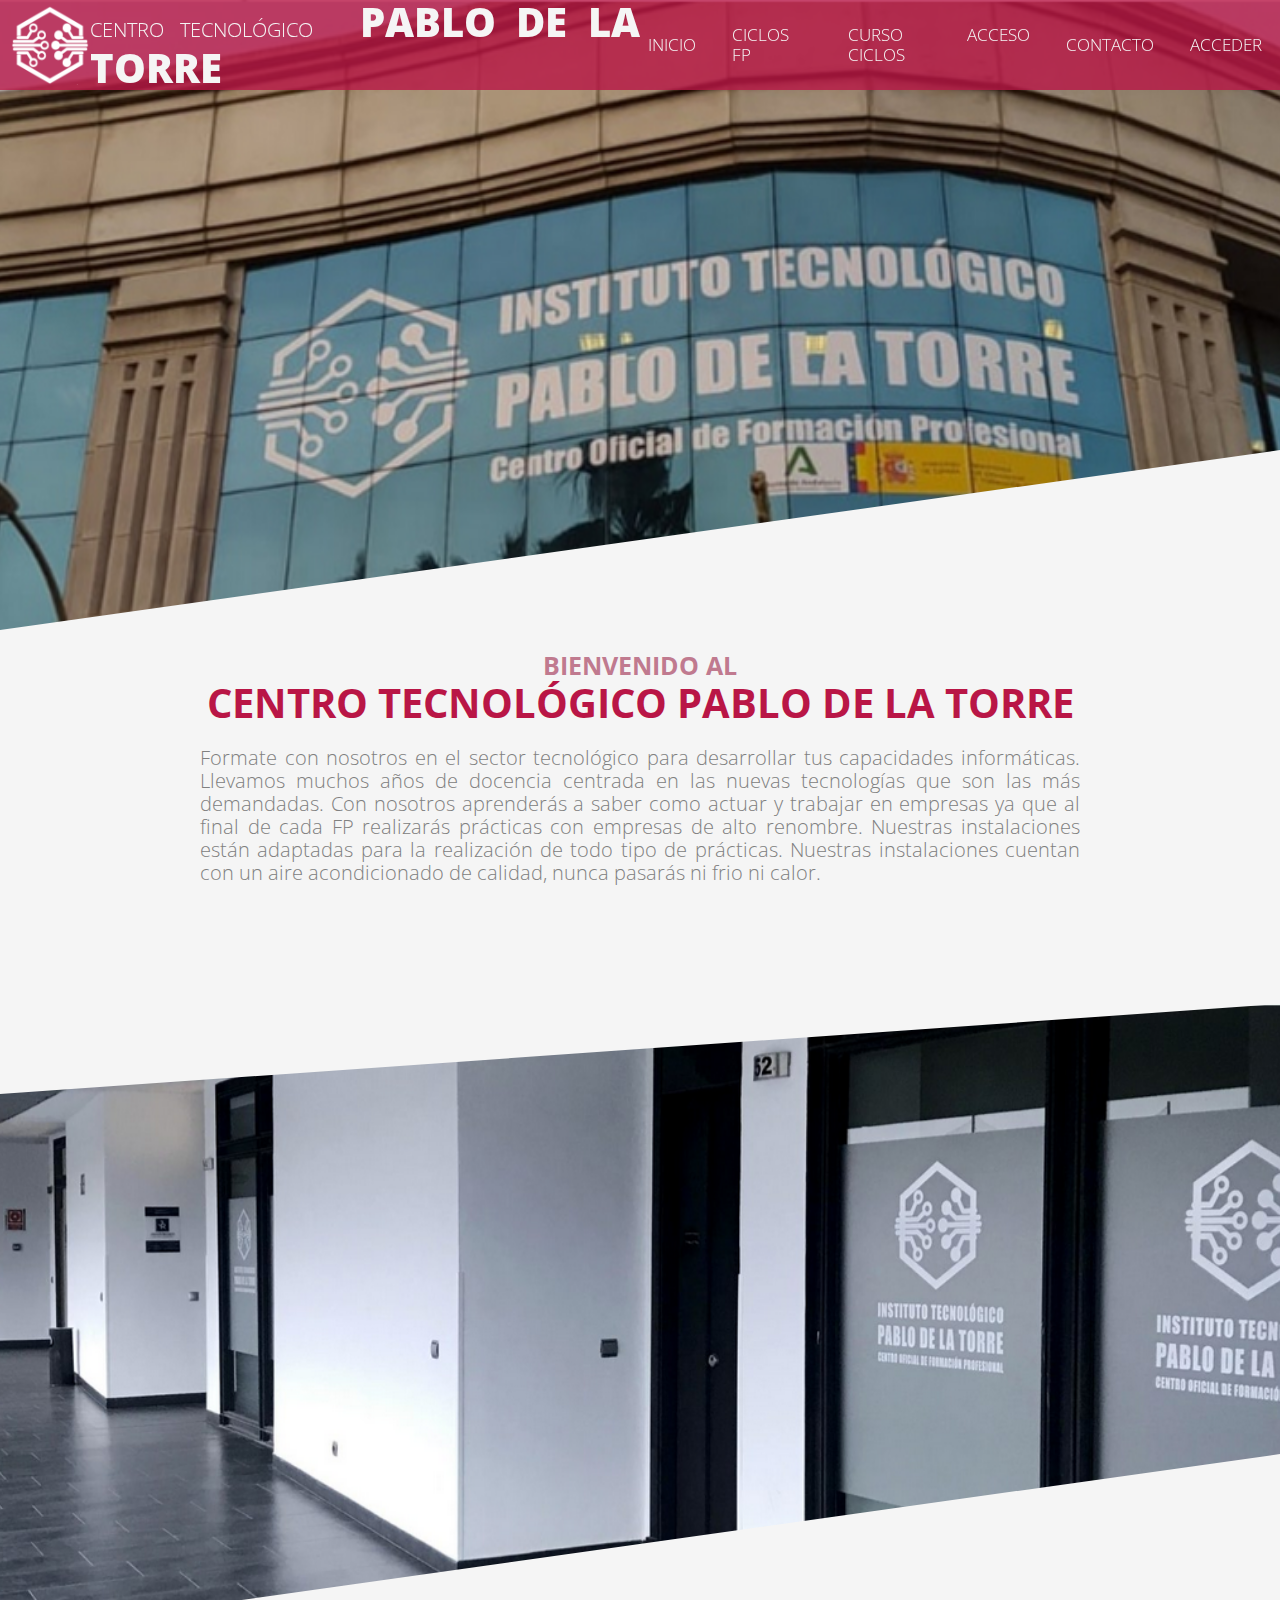
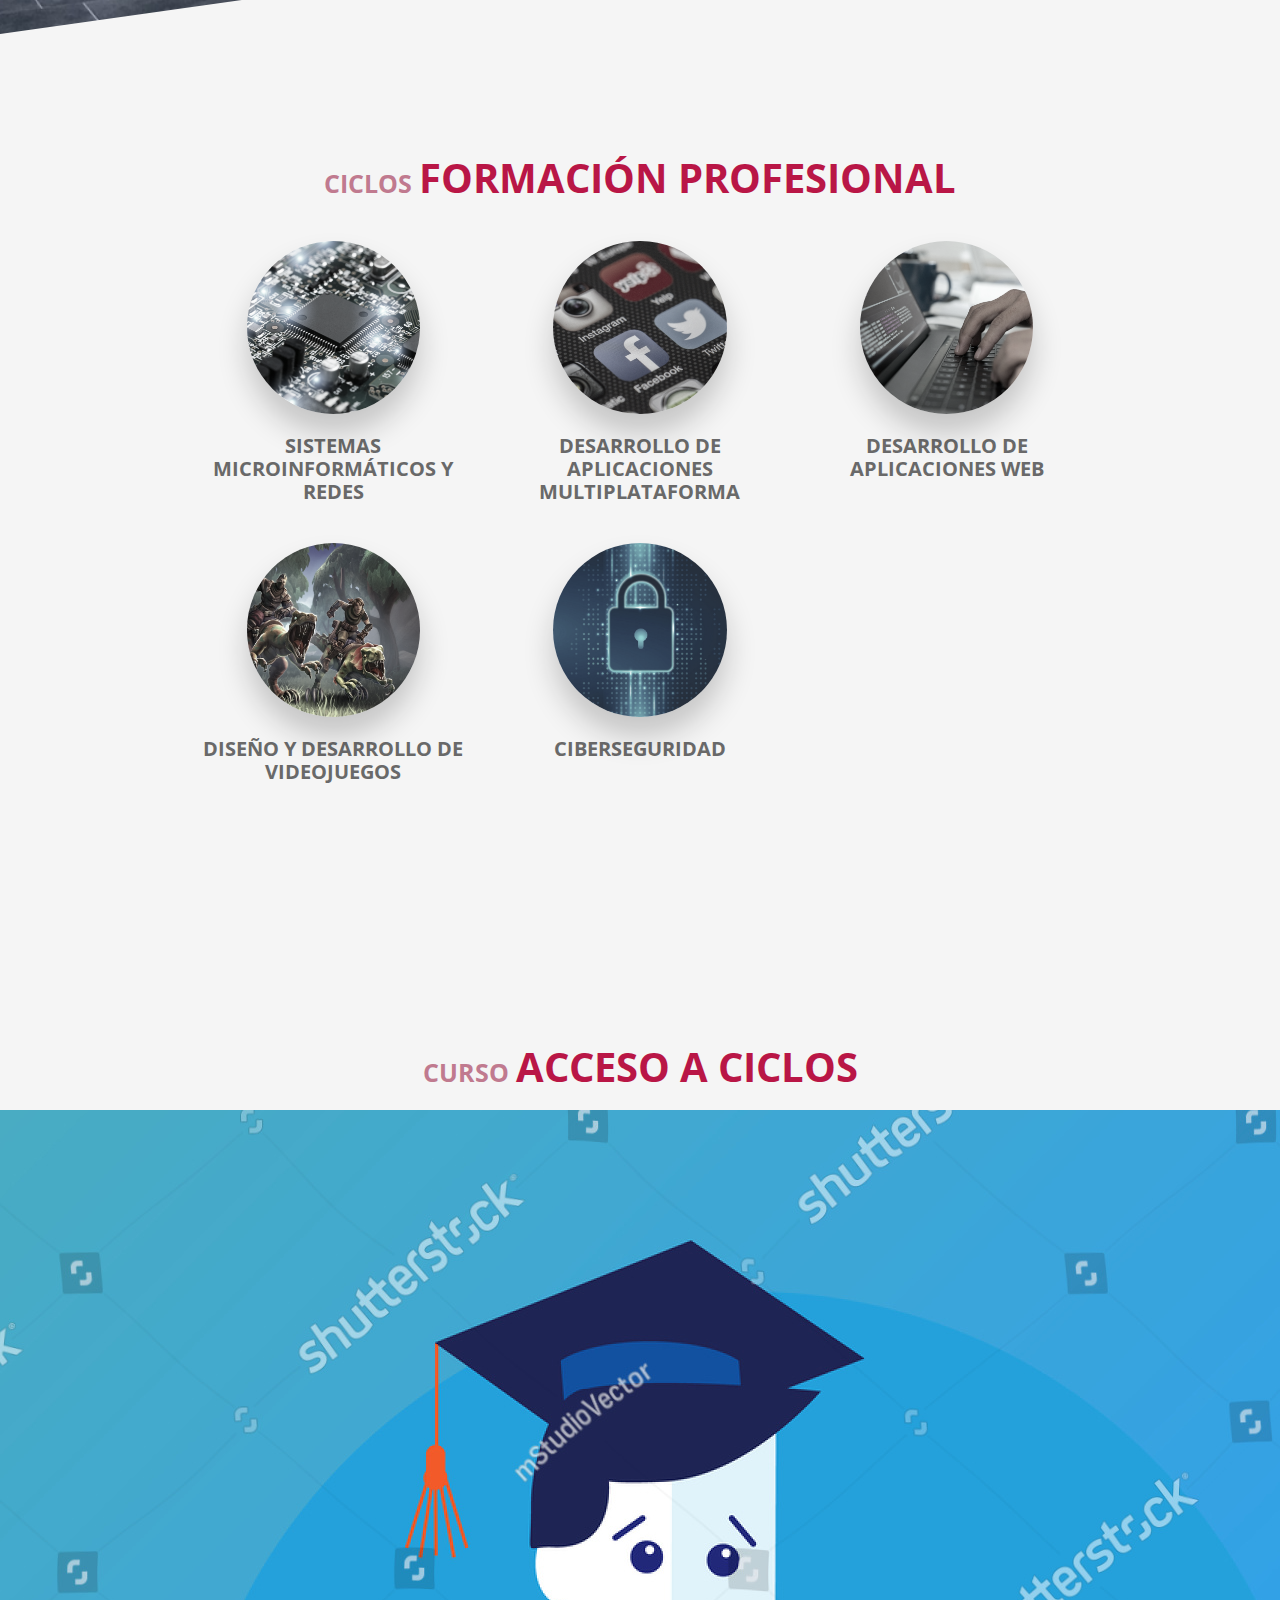
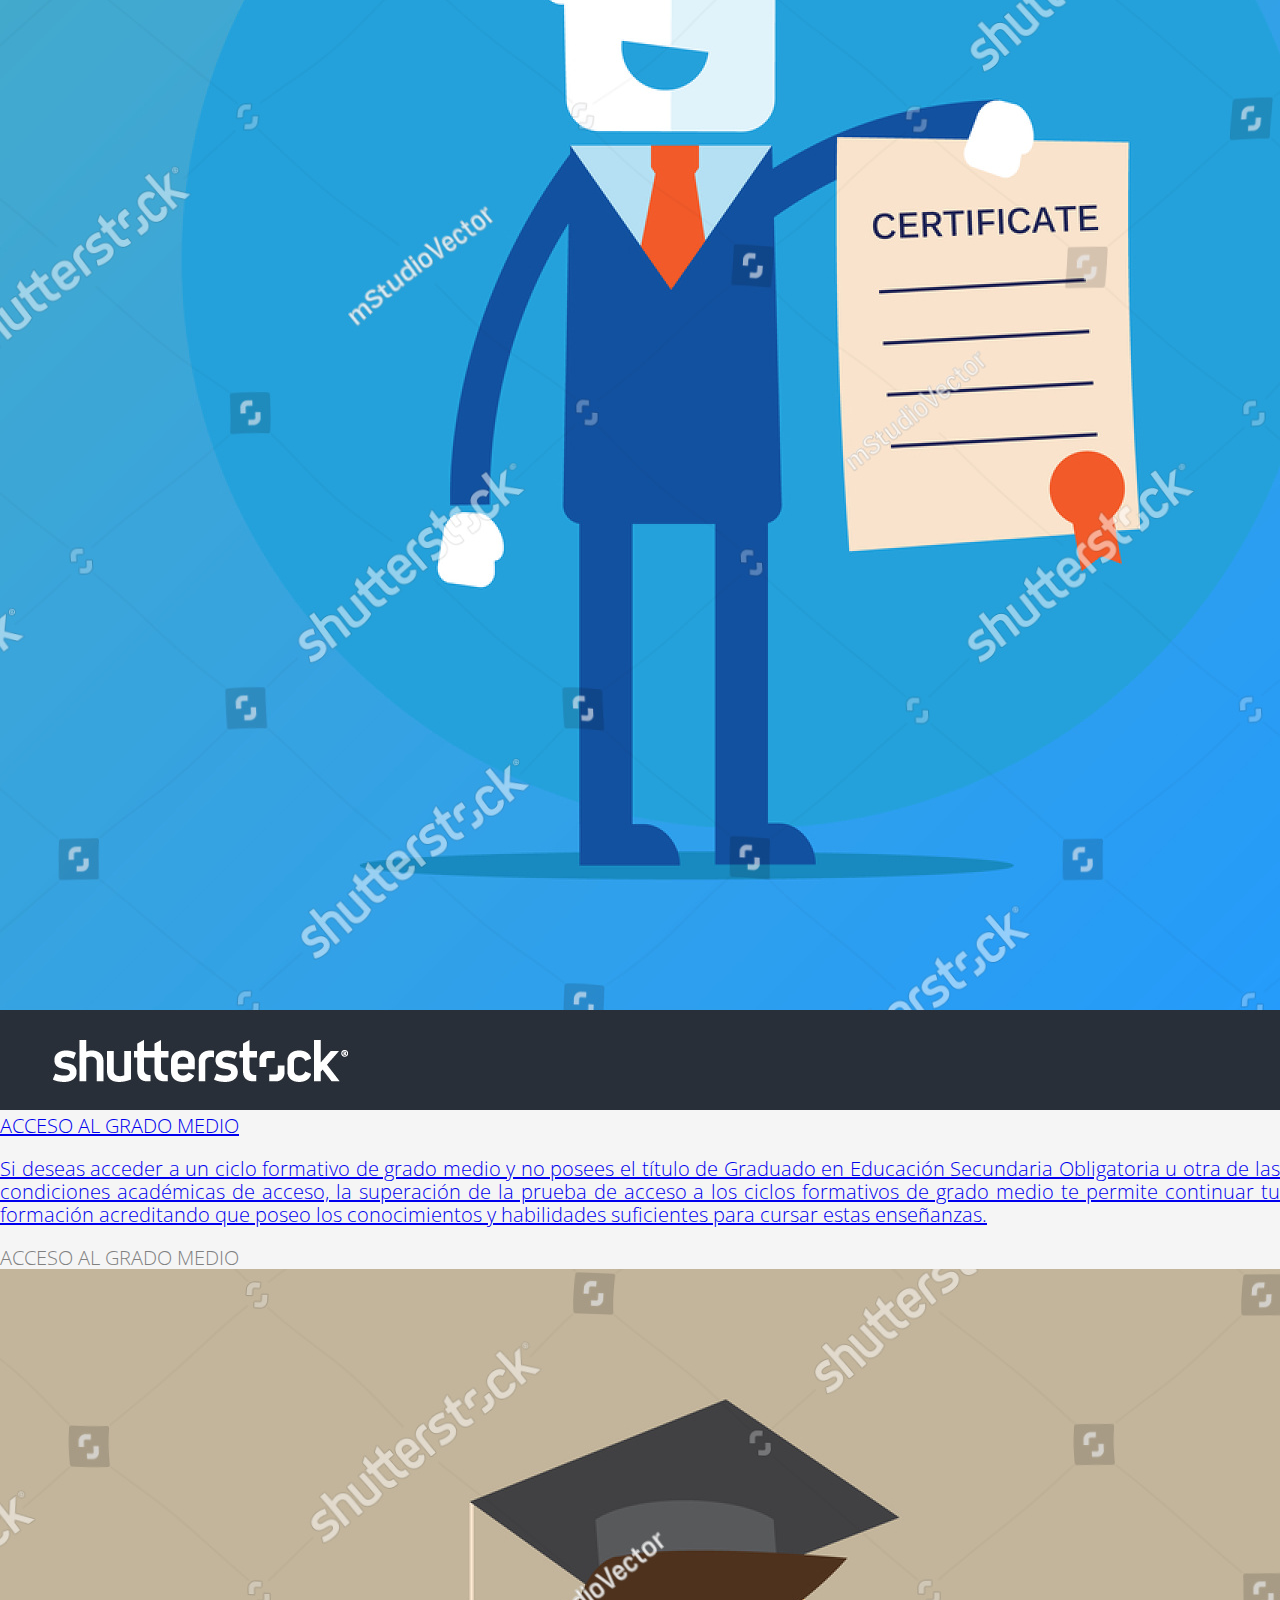
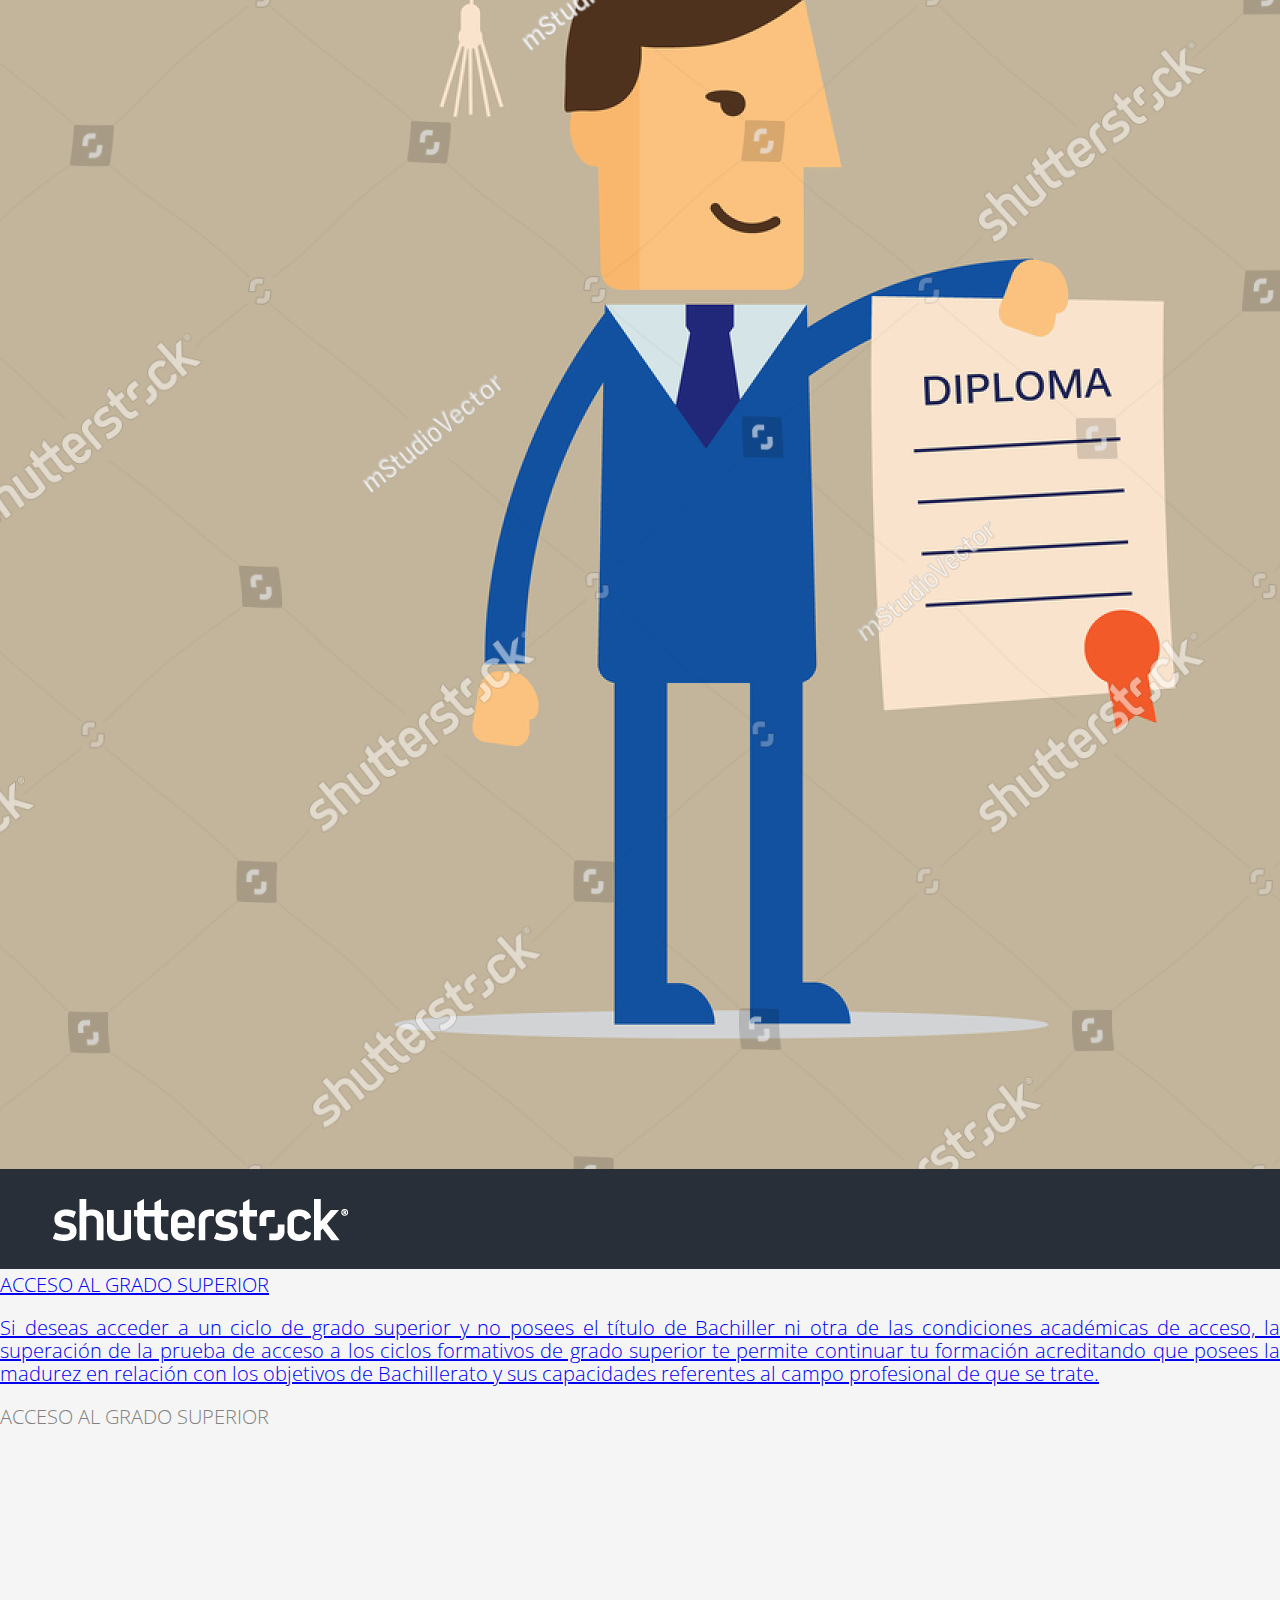
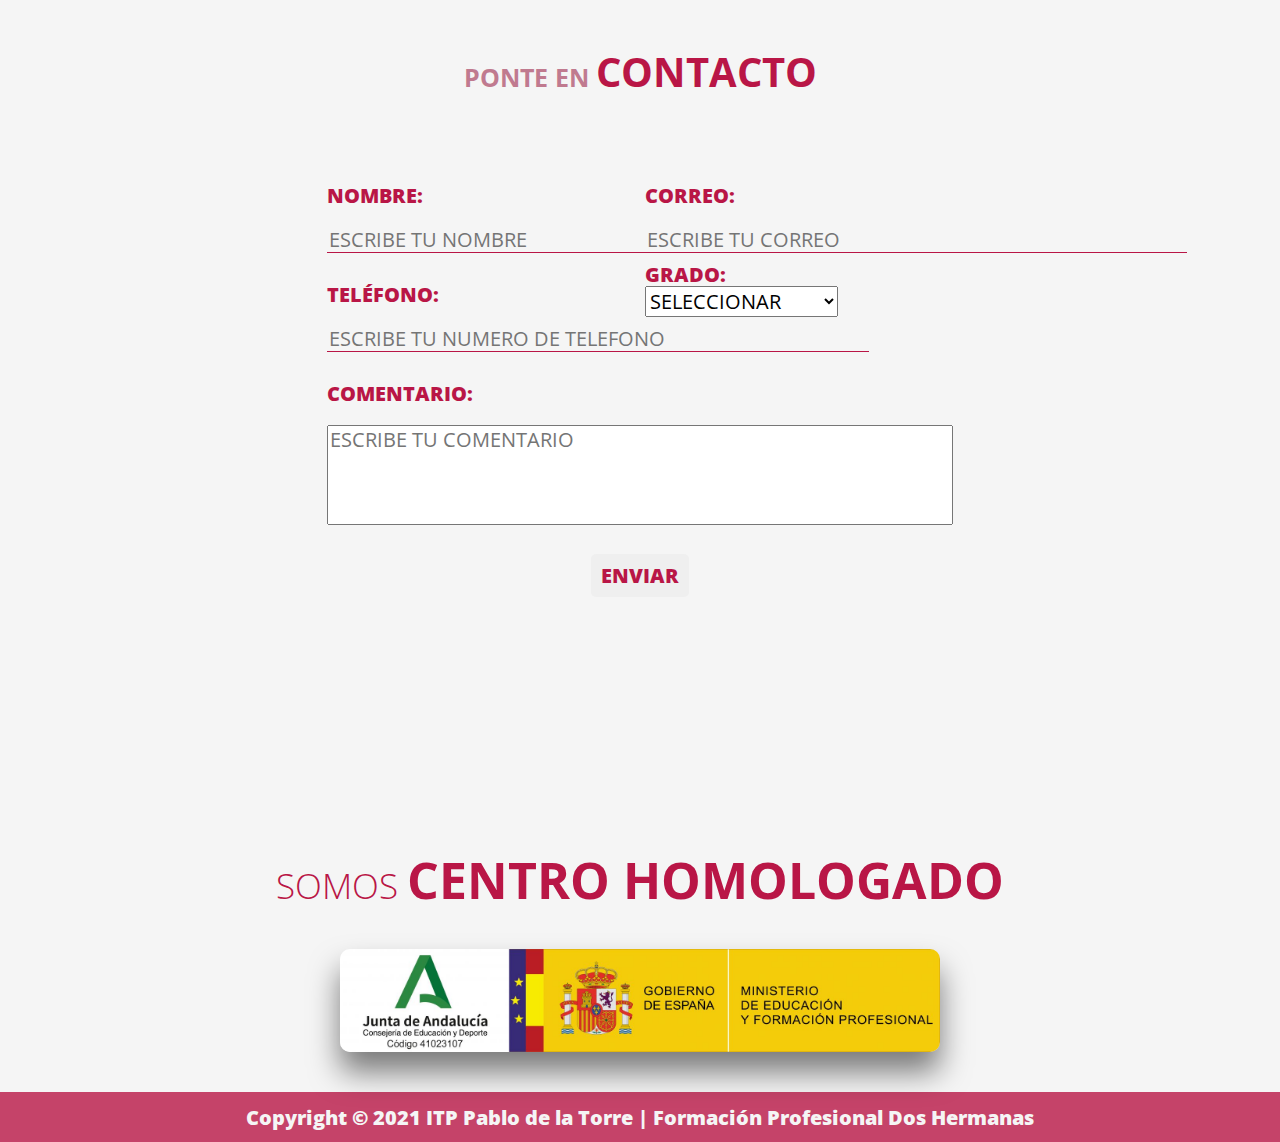
==== commit b8d06676: "." ====
--- a/index.html
+++ b/index.html
@@ -76,6 +76,15 @@
         </div>
     </section>
 
+    <!--CAJA BLANCA-->
+
+    <div class="cajablanca">
+    </div>
+
+    <div class="imagen">
+        <div class="corArriba"></div>
+        <div class="corAbajo"></div>
+    </div>
 
     <!--CAJA BLANCA-->
 
--- a/css/index.css
+++ b/css/index.css
@@ -41,16 +41,16 @@
     position: relative;
     width: 100%;
     height: 70vh;
-    background: url(../imagenes/cabecera4.png)  center;
+    background: url(../imagenes/cabecera4.png) fixed top;
     background-size: cover;
     animation: movimiento 20s infinite linear alternate;
 }
 
 @keyframes movimiento {
     from{
-        background-size: auto 100%;
+        background-size: auto 70%;
     }to{
-        background-size: auto 115%;
+        background-size: auto 85%;
     }
 }
 
@@ -84,6 +84,32 @@
     color: var(--red);
 }
 
+.imagen{
+    position: relative;
+    width: 100%;
+    height: 70vh;
+    background: url(../imagenes/pasillo.png) center;
+    background-size: cover;
+}
+
+.imagen .corArriba{
+    position: absolute;
+    top: 0;
+    right: 0;
+    border-width: 0px 0px 10vh 100vw;
+    border-style: solid;
+    border-color: transparent whitesmoke  ;
+    color: #cb7e55;
+}
+
+.imagen .corAbajo{
+    position: absolute;
+    bottom: 0;
+    left: 0;
+    border-width: 0 0 20vh 100vw;
+    border-style: solid;
+    border-color: transparent transparent whitesmoke transparent;
+}
 
 /*--CICLOS---*/
 
@@ -107,8 +133,7 @@
 }
 
 .ciclosfp .contenedor .caja img{
-    width: 100%;
-
+    width: 65%;
     border-radius: 100%;
     box-shadow: 0 20px 30px rgba(0, 0, 0, 0.2);
     transition: all 600ms;
--- a/css/index.css
+++ b/css/index.css
@@ -41,16 +41,16 @@
     position: relative;
     width: 100%;
     height: 70vh;
-    background: url(../imagenes/cabecera4.png)  center;
+    background: url(../imagenes/cabecera4.png) fixed top;
     background-size: cover;
     animation: movimiento 20s infinite linear alternate;
 }
 
 @keyframes movimiento {
     from{
-        background-size: auto 100%;
+        background-size: auto 70%;
     }to{
-        background-size: auto 115%;
+        background-size: auto 85%;
     }
 }
 
@@ -84,6 +84,32 @@
     color: var(--red);
 }
 
+.imagen{
+    position: relative;
+    width: 100%;
+    height: 70vh;
+    background: url(../imagenes/pasillo.png) center;
+    background-size: cover;
+}
+
+.imagen .corArriba{
+    position: absolute;
+    top: 0;
+    right: 0;
+    border-width: 0px 0px 10vh 100vw;
+    border-style: solid;
+    border-color: transparent whitesmoke  ;
+    color: #cb7e55;
+}
+
+.imagen .corAbajo{
+    position: absolute;
+    bottom: 0;
+    left: 0;
+    border-width: 0 0 20vh 100vw;
+    border-style: solid;
+    border-color: transparent transparent whitesmoke transparent;
+}
 
 /*--CICLOS---*/
 
@@ -107,8 +133,7 @@
 }
 
 .ciclosfp .contenedor .caja img{
-    width: 100%;
-
+    width: 65%;
     border-radius: 100%;
     box-shadow: 0 20px 30px rgba(0, 0, 0, 0.2);
     transition: all 600ms;
